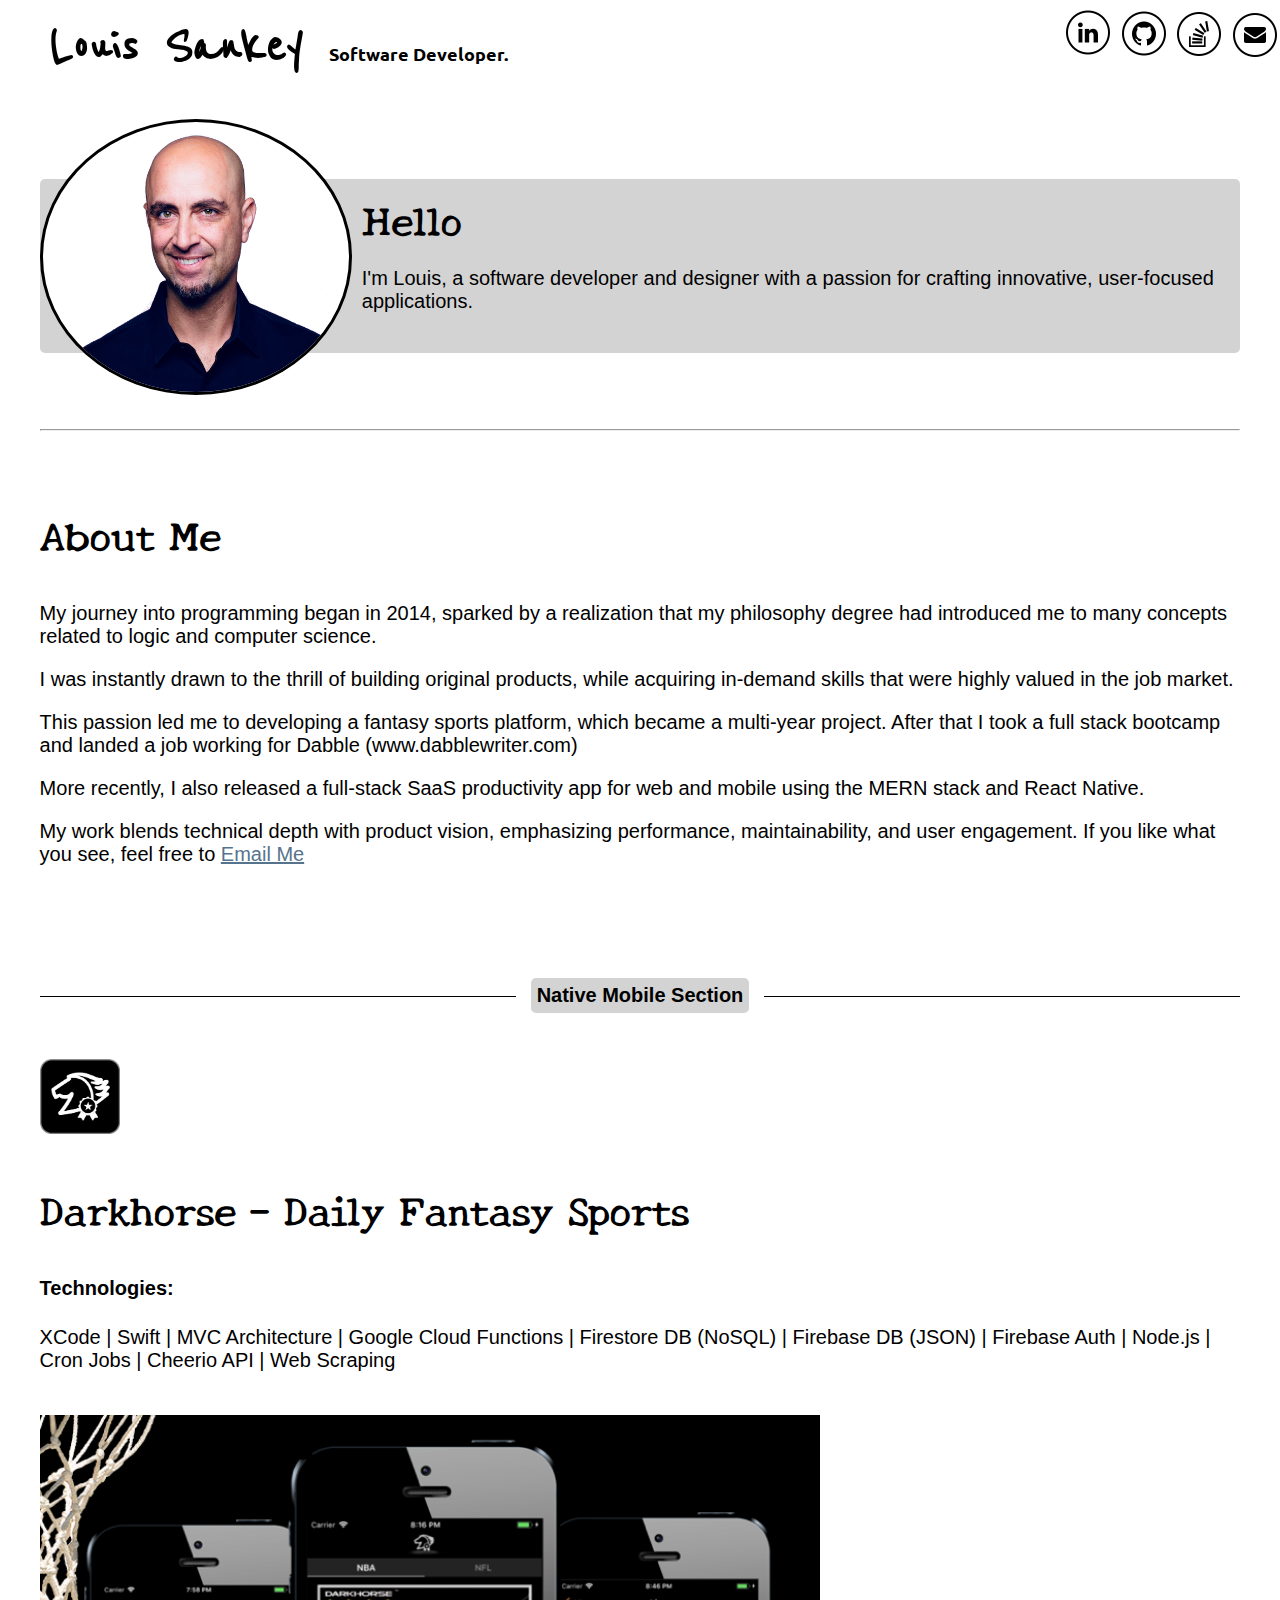
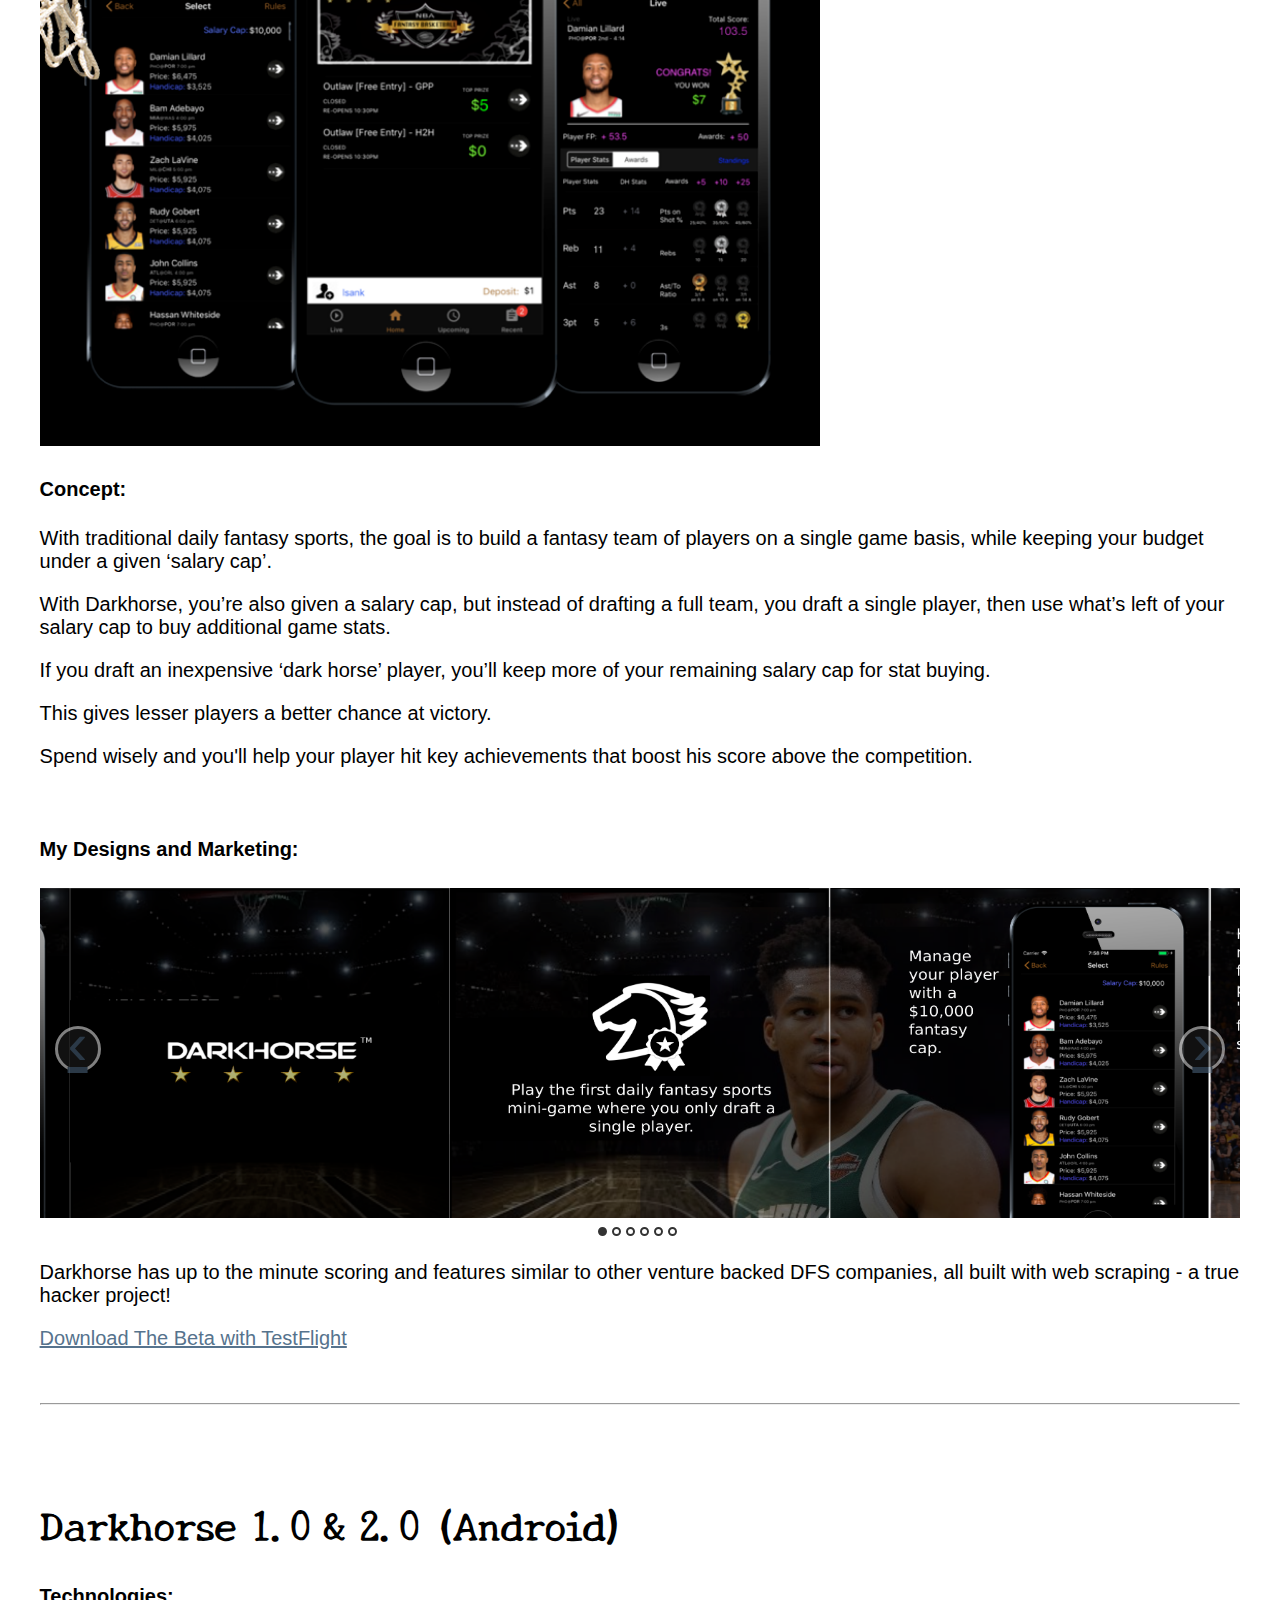
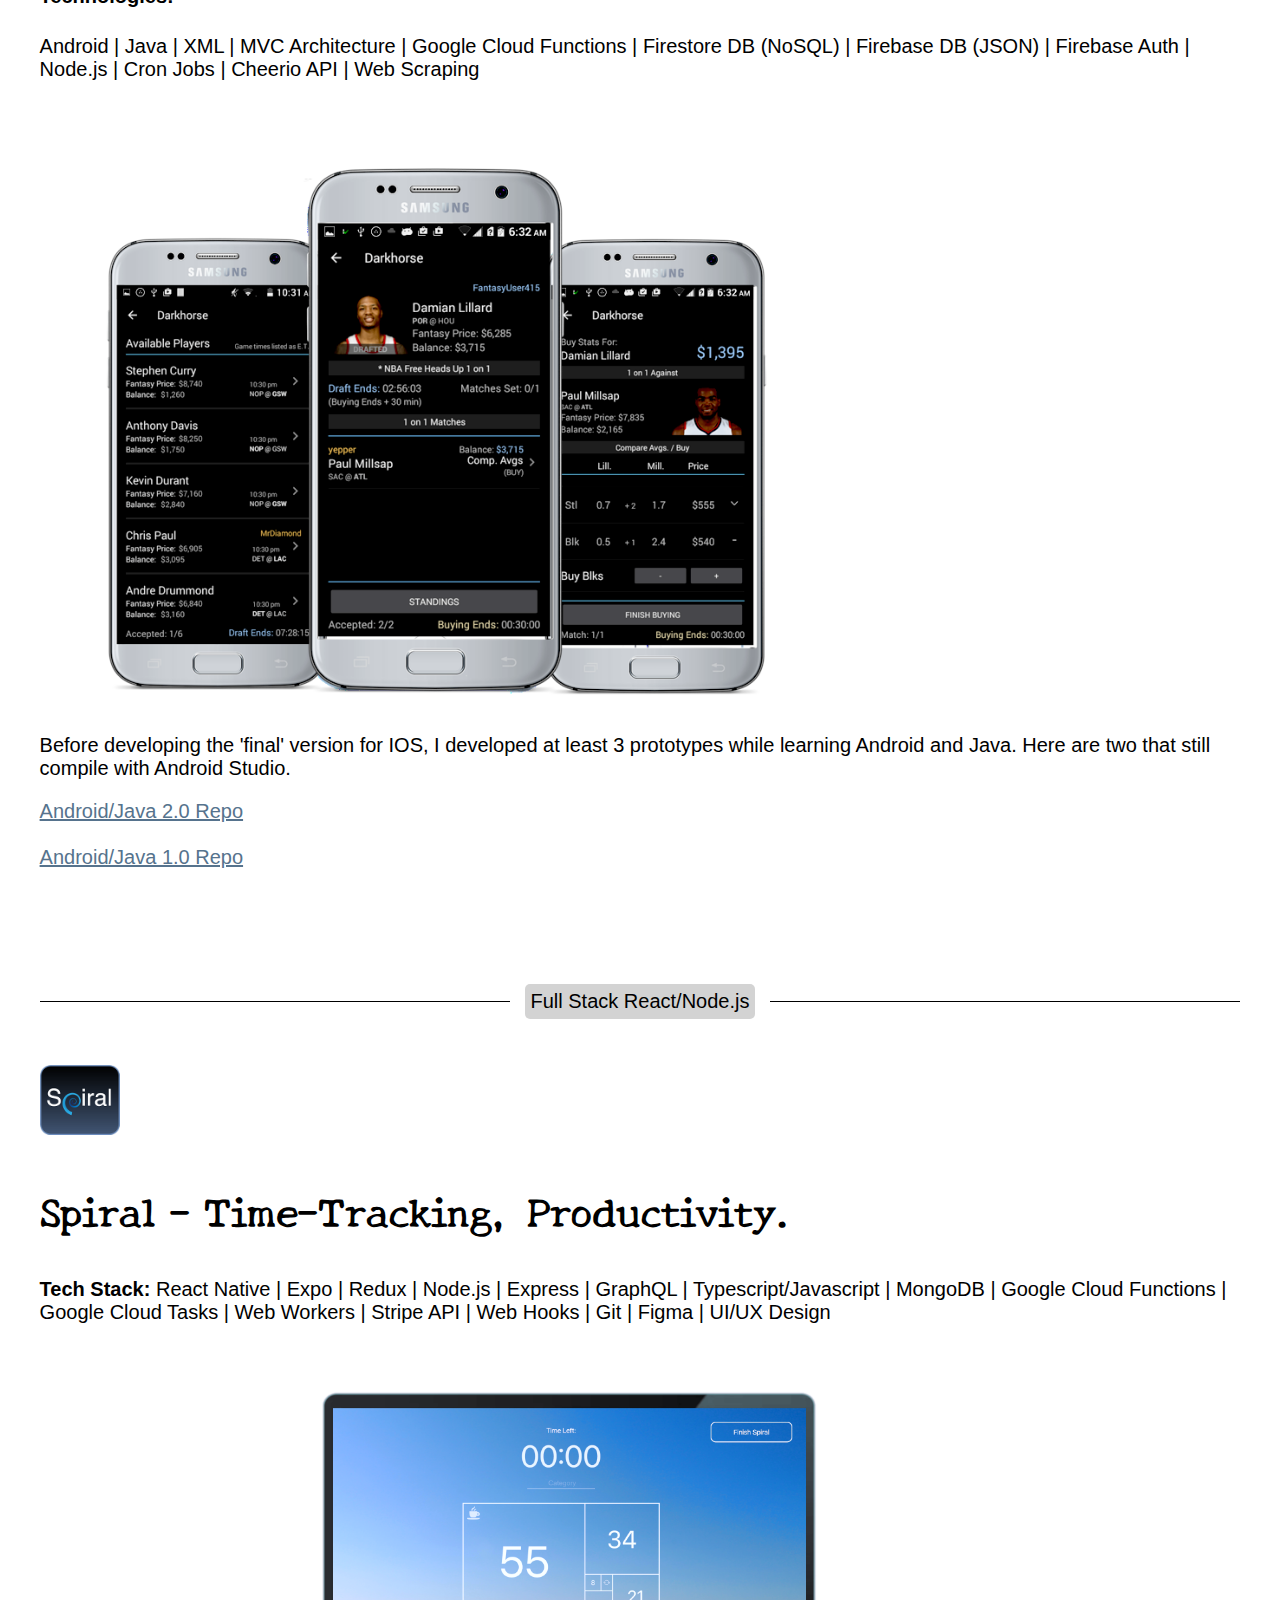
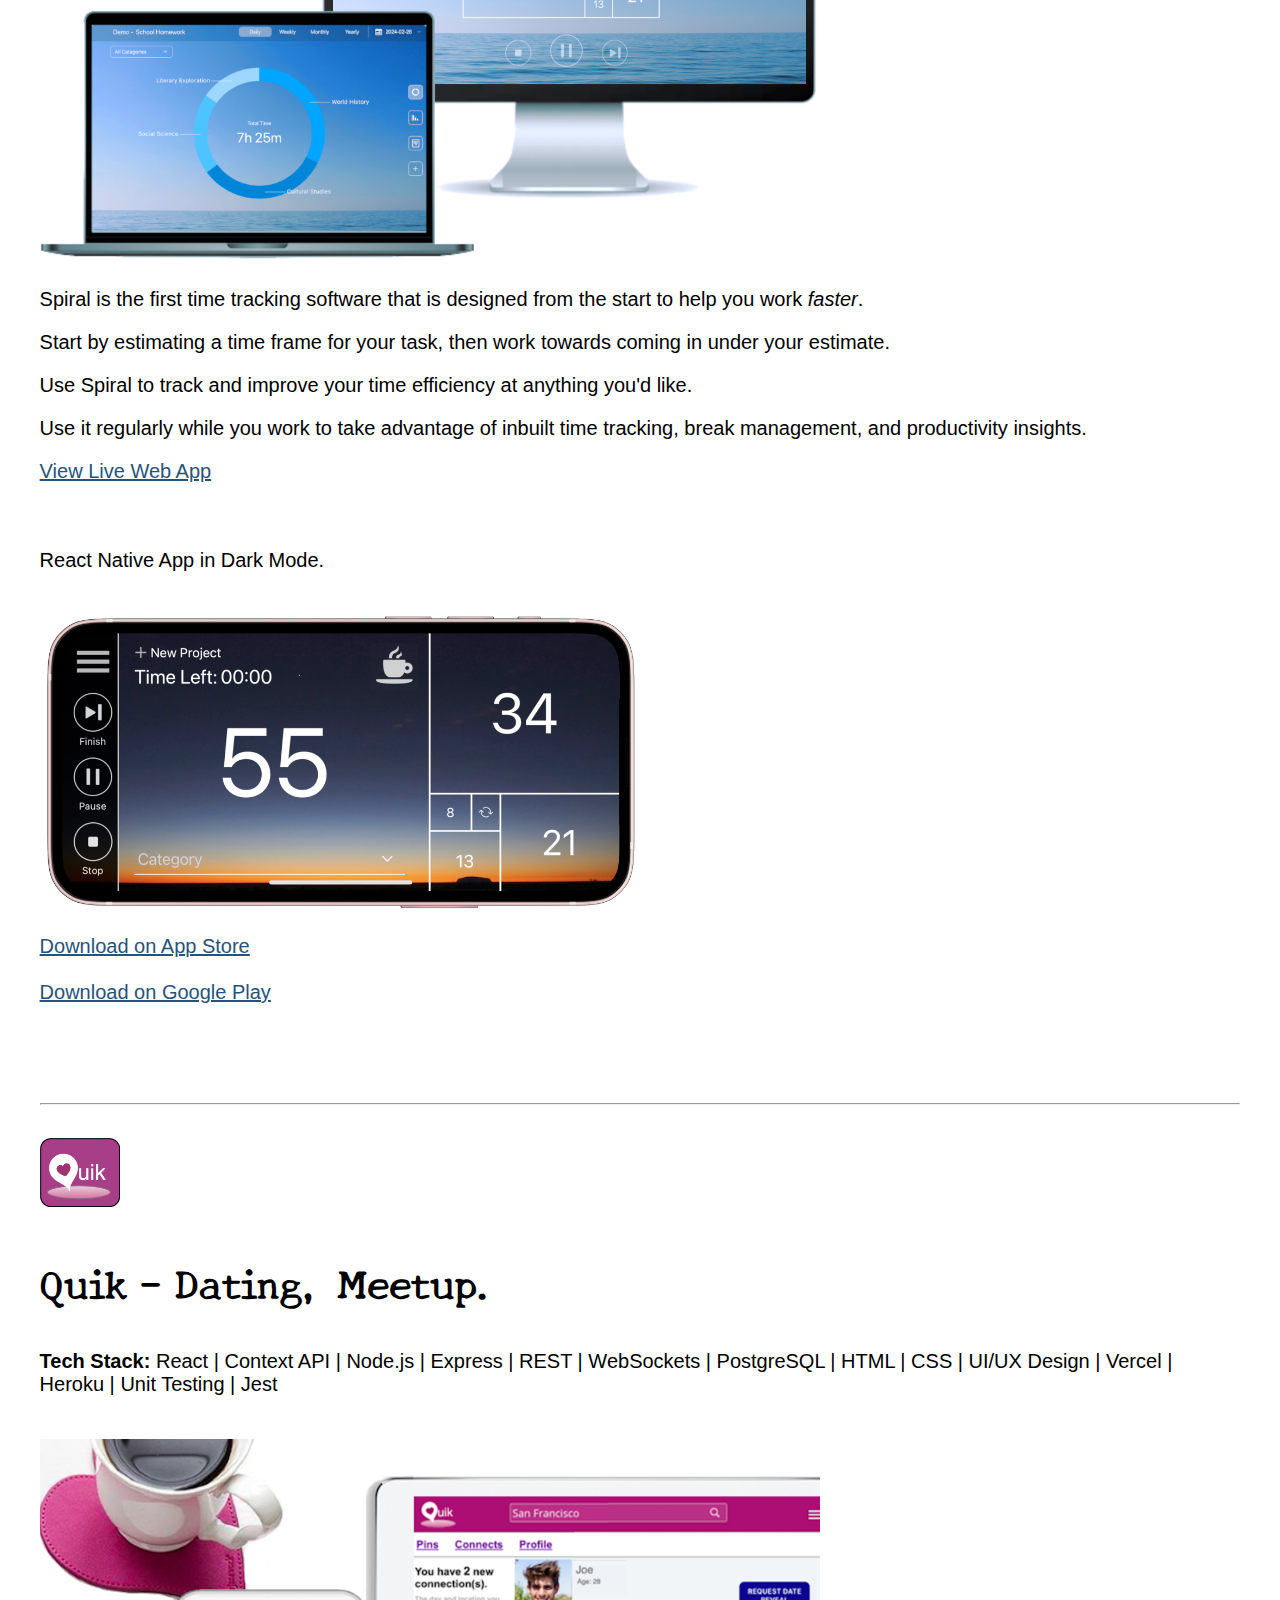
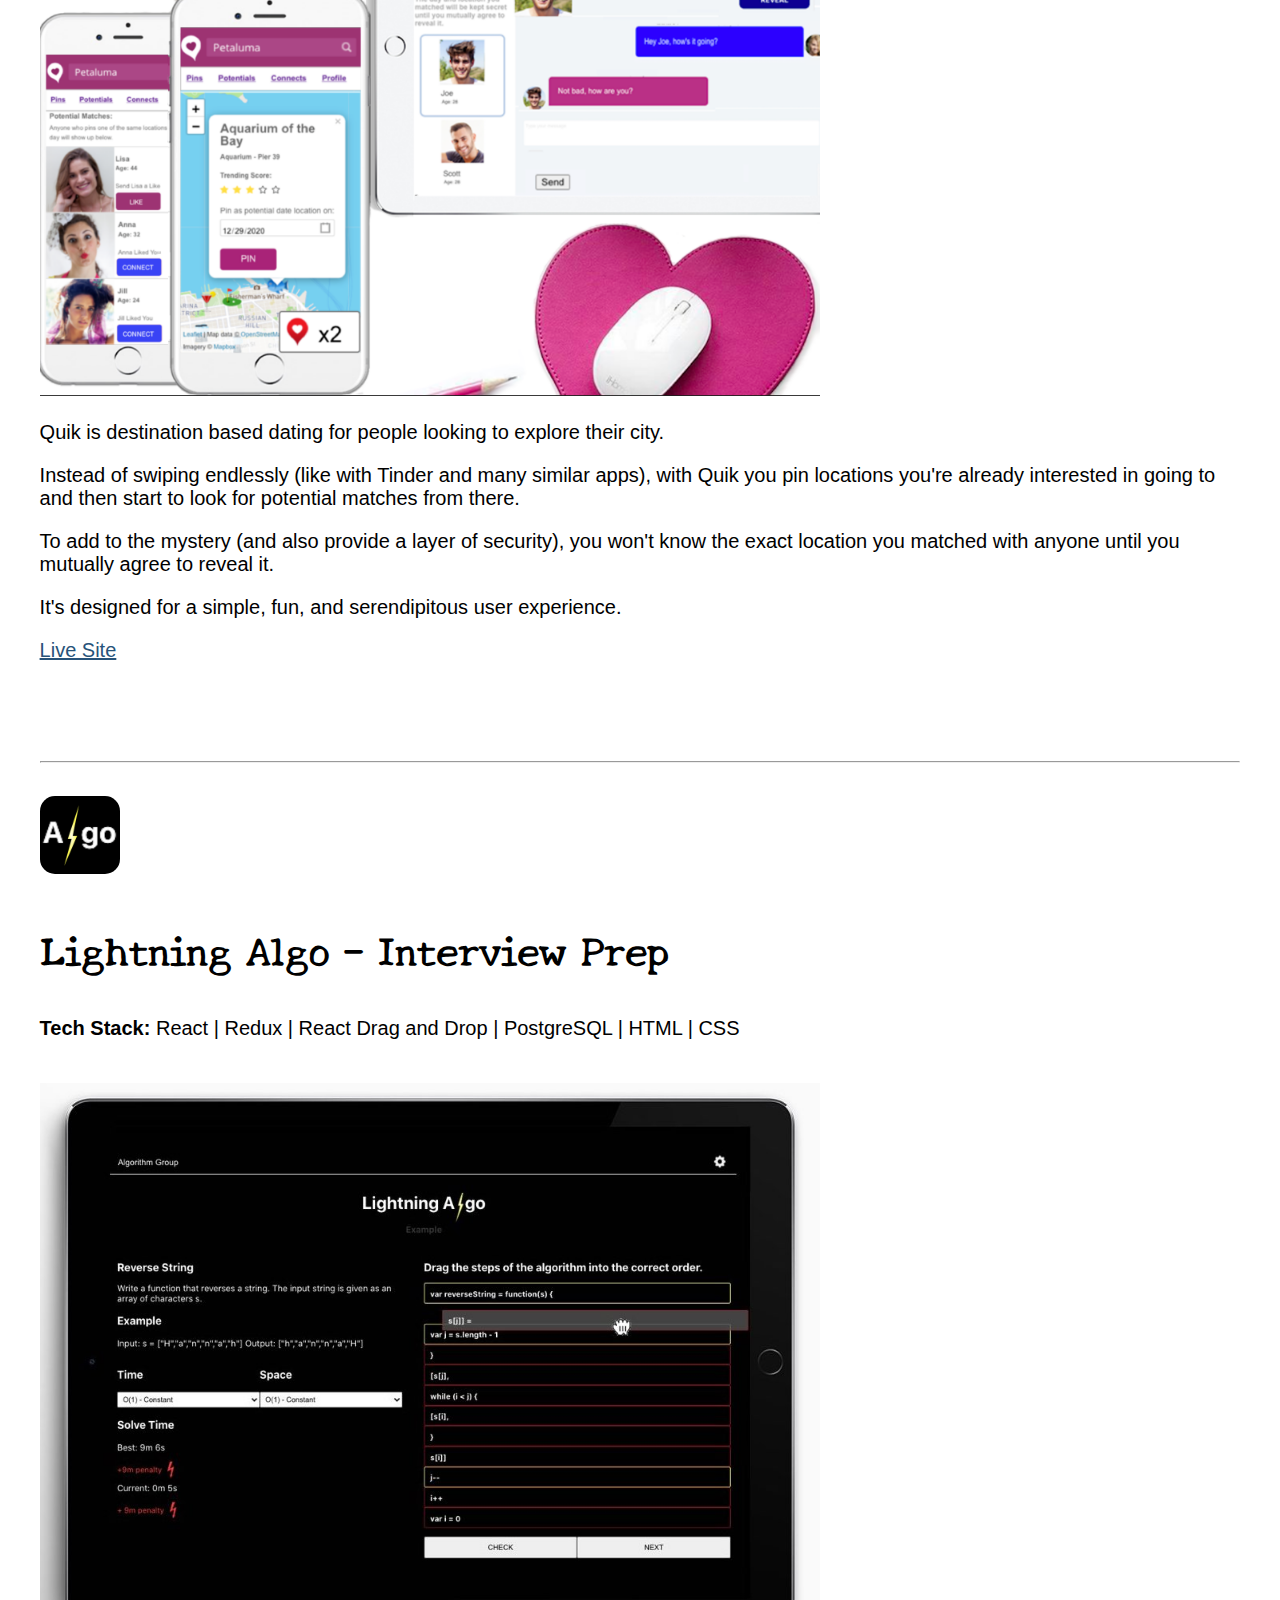
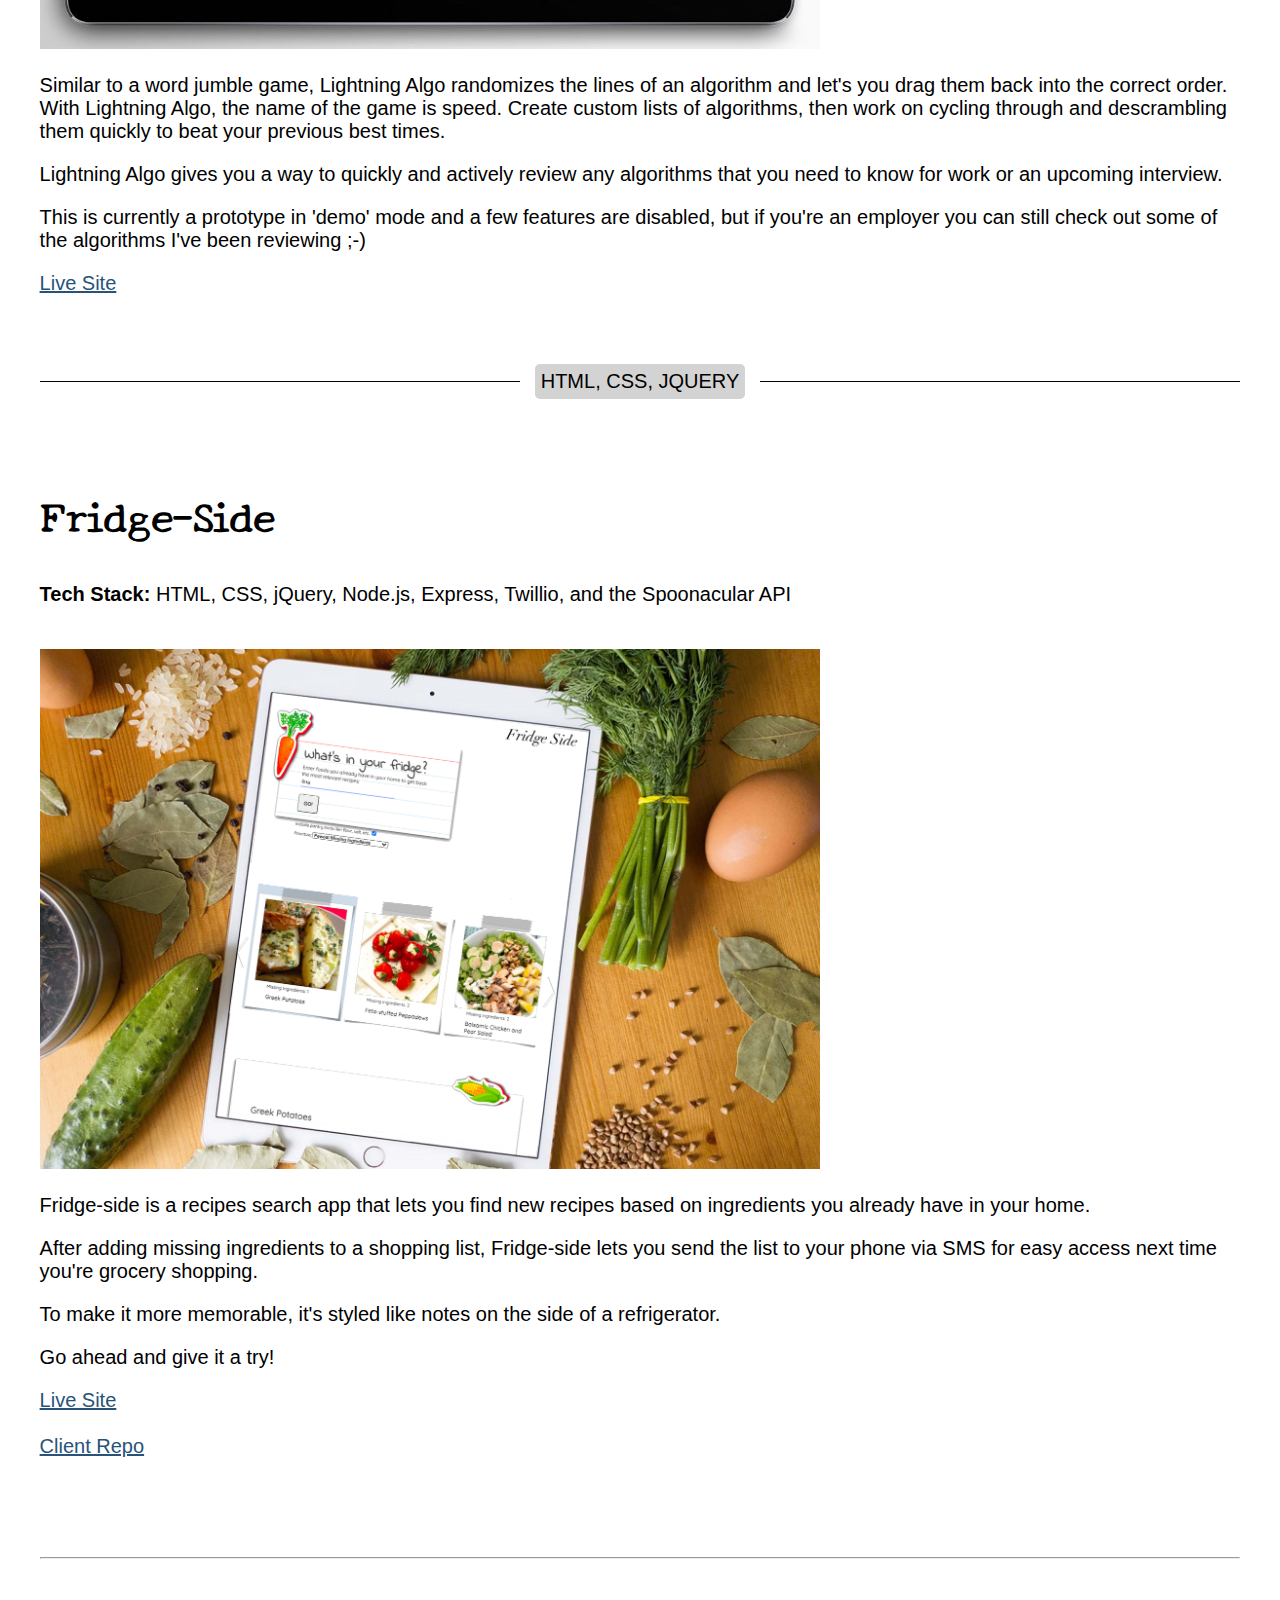
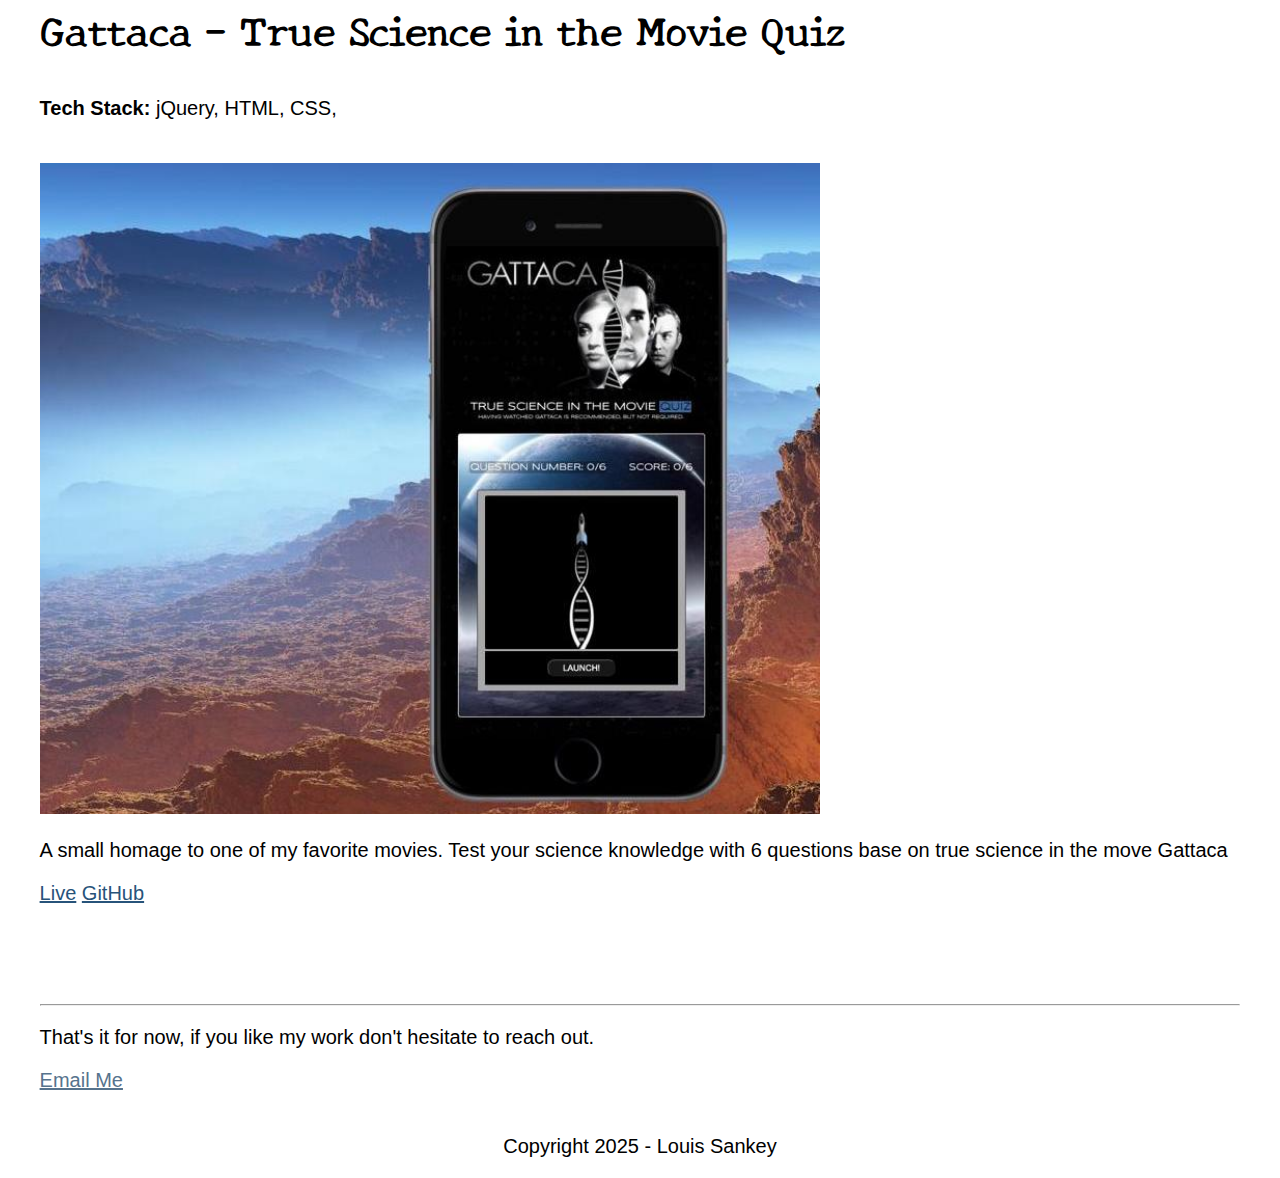
==== index.html @ e29ee54a "updated link to splash page for lightning algo" ====
<!DOCTYPE html>
<html lang="en">
  <head>
    <meta charset="utf-8" />
    <meta name="viewport" content="width=device-width" />
    <meta
      property="og:image"
      content="https://louiesankey.github.io/img/spiralprod.png"
    />
    <meta property="og:image:type" content="image/png" />
    <meta property="og:image:width" content="200" />
    <meta property="og:image:height" content="200" />
    <title>Louie Sankey : Software Engineer</title>
    <link rel="stylesheet" type="text/css" href="main.css" />
    <link rel="preconnect" href="https://fonts.gstatic.com" />
    <link
      href="https://fonts.googleapis.com/css2?family=Roboto+Mono&family=Ubuntu&display=swap"
      rel="stylesheet"
    />
    <link
      href="https://fonts.googleapis.com/css2?family=New+Tegomin&display=swap"
      rel="stylesheet"
    />
    <link
      href="https://fonts.googleapis.com/css2?family=Reenie+Beanie&display=swap"
      rel="stylesheet"
    />
    <!-- Global site tag (gtag.js) - Google Analytics -->
    <script
      async
      src="https://www.googletagmanager.com/gtag/js?id=G-G0MB2S1QJ1"
    ></script>
    <script src="https://ajax.googleapis.com/ajax/libs/jquery/1.9.0/jquery.min.js"></script>
    <script src="index.js"></script>
    <script src="./jquery.film_roll.min.js"></script>
    <script>
      $(function () {
        fr = new FilmRoll({
          container: '#film_roll',
          height: 330,
          scroll: false
        })
      })
    </script>
    <!-- Hotjar Tracking Code for portfolio -->
    <script>
      ;(function (h, o, t, j, a, r) {
        h.hj =
          h.hj ||
          function () {
            ;(h.hj.q = h.hj.q || []).push(arguments)
          }
        h._hjSettings = { hjid: 5263602, hjsv: 6 }
        a = o.getElementsByTagName('head')[0]
        r = o.createElement('script')
        r.async = 1
        r.src = t + h._hjSettings.hjid + j + h._hjSettings.hjsv
        a.appendChild(r)
      })(window, document, 'https://static.hotjar.com/c/hotjar-', '.js?sv=')
    </script>

    <script>
      window.dataLayer = window.dataLayer || []

      function gtag() {
        dataLayer.push(arguments)
      }
      gtag('js', new Date())
      gtag('config', 'G-G0MB2S1QJ1')
    </script>
  </head>

  <body>
    <!-- Heading -->
    <header>
      <section class="header">
        <h1 id="title-text" class="center- text">
          Louis Sankey <span class="sub-title">Software Developer.</span>
        </h1>
        <div class="social-icons-display">
          <div class="social-icons">
            <a href="https://www.linkedin.com/in/louissankey/" target="blank">
              <img class="social-icon" src="./img/social-linkedin.png" alt=""
            /></a>
            <a href="https://github.com/louiesankey" target="blank">
              <img class="social-icon" src="./img/social-github.png" alt=""
            /></a>
            <a
              href="https://stackoverflow.com/users/3692615/louie-sankey?tab=profile"
              target="blank"
            >
              <img
                class="social-icon"
                src="./img/social-stackoverflow.png"
                alt=""
            /></a>
            <a href="mailto:sankeylou5@gmail.com" target="blank">
              <img class="social-icon" src="./img/social-mail.png" alt=""
            /></a>
          </div>
        </div>
      </section>
    </header>

    <!-- Main -->
    <main class="wrapper">
      <!-- Introduction -->
      <section class="black-background">
        <div id="photo-background">
          <img
            id="profile-photo"
            src="./img/prof-pic2.png"
            alt="Louis Sankey - Profile Photo"
          />
        </div>
        <div class="headline-container">
          <h3 class="headline">Hello</h3>
          <p class="sub-headline">
            I'm Louis, a software developer and designer with a passion for
            crafting innovative, user-focused applications.
          </p>
        </div>
      </section>

      <br />
      <br />
      <hr />

      <section>
        <br />
        <h3 id="about">About Me</h3>
        <p>
          My journey into programming began in 2014, sparked by a realization
          that my philosophy degree had introduced me to many concepts related to logic and computer science.
        </p>
        <p>
          I was instantly drawn to the thrill of building original products,
          while acquiring in-demand skills that were highly valued in the job
          market.
        </p>
        <p>
          This passion led me to developing a fantasy sports platform, which
          became a multi-year project. After that I took a full stack bootcamp and landed a job working for Dabble (www.dabblewriter.com)

        </p>
        <p>
          More recently, I also released a full-stack SaaS productivity app for web and mobile using the MERN stack and React Native.
        </p>
        <p>
        </p>
        <p>
          My work blends technical depth with product vision, emphasizing performance, maintainability, and user engagement. If you like what you see, feel free to
          <a href="mailto:sankeylou5@gmail.com" target="blank">Email Me</a>
        </p>
      </section>

      <br />
      <br />
      <br />
      <br />
      <div class="strike">
        <span><b> Native Mobile Section</b></span>
      </div>

      <br /><br />
      <!-- Mobile App -->
      <section>
        <div class="item">
          <div class="li-header">
            <img
              class="quik-logo"
              src="./img/darkhorse-app-icon.png"
              alt="Darkhors app icon"
            />
          </div>

          <h3>Darkhorse - Daily Fantasy Sports</h3>
          <!-- <p>Live for 2022-2023 NBA season!</p> -->
          <h4>Technologies:</h4>
          <p class="tech-stack">
            <p>
              XCode | Swift | MVC Architecture | Google Cloud Functions | Firestore DB (NoSQL) | Firebase DB (JSON) | Firebase Auth | Node.js | Cron Jobs | Cheerio API | Web Scraping
            </p>
          </p>


          
          <br />
          <img
            src="./img/darkhorsescreenshots.png"
            class="portfolio-image"
            alt="Darkhorse app screenshot"
          />
          <div>
            <h4>Concept:</h4>
            <p>
              With traditional daily fantasy sports, the goal is to build a
              fantasy team of players on a single game basis, while keeping your
              budget under a given ‘salary cap’.
            </p>
            <p>
              With Darkhorse, you’re also given a salary cap, but instead of
              drafting a full team, you draft a single player, then use what’s
              left of your salary cap to buy additional game stats.
            </p>
            <p>
              If you draft an inexpensive ‘dark horse’ player, you’ll keep more
              of your remaining salary cap for stat buying.
            </p>
            <p>This gives lesser players a better chance at victory.</p>
            <p>
              Spend wisely and you'll help your player hit key achievements that
              boost his score above the competition.
            </p>
          </div>
          <br />
          <h4>My Designs and Marketing:</h4>
          <div id="film_roll">
            <div>
              <a href="..."><img class="dh-image" src="./img/NBA1.png" /> </a>
            </div>
            <div>
              <a href="..."><img class="dh-image" src="./img/NBA2.png" /> </a>
            </div>
            <div>
              <a href="..."><img class="dh-image" src="./img/NBA3.png" /> </a>
            </div>
            <div>
              <a href="..."><img class="dh-image" src="./img/NBA4.png" /> </a>
            </div>
            <div>
              <a href="..."><img class="dh-image" src="./img/NBA5.png" /> </a>
            </div>
            <div>
              <a href="..."><img class="dh-image" src="./img/NBA7.png" /> </a>
            </div>
          </div>
          <p>
            Darkhorse has up to the minute scoring and features similar to other
            venture backed DFS companies, all built with web scraping - a true
            hacker project!
          </p>
          <a
          target="_blank"
          href="https://testflight.apple.com/join/VvpAAjmW"
          >Download The Beta with TestFlight</a
        >
      

          <br />
          <br />
          <hr />
          <br />
          <br />
          <h2>Darkhorse 1.0 & 2.0 (Android)</h2>
          <h4>Technologies:</h4>
      

          <p class="tech-stack">
            <p>
              Android | Java | XML | MVC Architecture | Google Cloud Functions | Firestore DB (NoSQL) | Firebase DB (JSON) | Firebase Auth | Node.js | Cron Jobs | Cheerio API | Web Scraping 
            </p>
          </p>

          <br />
          <img
            src="./img/darkhorse_V2.png"
            class="portfolio-image"
            alt="Darkhorse app screenshot"
          />
          <p>
            Before developing the 'final' version for IOS, I developed at least
            3 prototypes while learning Android and Java. Here are two that
            still compile with Android Studio.
          </p>
          <a
            target="_blank"
            href="https://github.com/LouieSankey/Darkhorse_V2_Android"
            >Android/Java 2.0 Repo</a
          >
          <br />
          <br />
          <a
            target="_blank"
            href="https://github.com/LouieSankey/Darkhorse_Android_V1"
            >Android/Java 1.0 Repo</a
          >
          <br />
          <br />
        </div>
      </section>
      <br />
      <br />
      <br />
      <br />
      <div class="strike">
        <span>Full Stack React/Node.js</span>
      </div>
      <br />
      <br />
      <section>
        <div class="li-header">
          <img
            class="quik-logo"
            src="./img/spiral-icon.png"
            alt="Spiral app icon"
          />
        </div>
        <h3>Spiral - Time-Tracking, Productivity.</h3>
        <p class="tech-stack"><b>Tech Stack:</b> React Native |  Expo | Redux | Node.js | Express | GraphQL | Typescript/Javascript | MongoDB | Google Cloud Functions | Google Cloud Tasks | Web Workers | Stripe API | Web Hooks | Git | Figma | UI/UX  Design </p>
       <br/>
       <br/>
        <img
          src="./img/spiral-template-3.png "
          class="portfolio-image"
          alt="Spiral app homepage"
        />
        <div class="description">
          <p>
            Spiral is the first time tracking software that is designed from the
            start to help you work <em>faster</em>.
          </p>

          <p>
            Start by estimating a time frame for your task, then work towards
            coming in under your estimate.
          </p>
          <p>
            Use Spiral to track and improve your time efficiency at anything
            you'd like.
          </p>

          <p>
            Use it regularly while you work to take advantage of inbuilt time
            tracking, break management, and productivity insights.
          </p>

          <a
            class="project-links"
            target="_blank"
            href="https://agiletimetracker.com?ref=portfolio"
            >View Live Web App</a
          >

          <br />
          <br />
          <br />
          <p>React Native App in Dark Mode.</p>
          <img
            class="spiral-react-native"
            src="./img/spiral-dark-1.png "
            alt="Spiral app homepage"
          />
          <br />
          <a
            class="project-links"
            target="_blank"
            href="https://apps.apple.com/us/app/spiral-productivity/id6444052058?platform=iphone"
            >Download on App Store</a
          >
          <br />
          <br />
          <a
            class="project-links"
            target="_blank"
            href="https://play.google.com/store/apps/details?id=com.hoopstagee.spiral&pli=1"
            >Download on Google Play</a
          >
          <br />
          <br />

          <br />
          <br />
        </div>
        <hr />
        <br />
        <div class="li-header">
          <img
            class="quik-logo"
            src="./img/quik-logo-10.png"
            alt="Quik app logo"
          />
        </div>
        <h3>Quik - Dating, Meetup.</h3>
        <p class="tech-stack">
          <b>Tech Stack:</b> React | Context API | Node.js |  Express | REST | WebSockets | PostgreSQL | HTML | CSS | UI/UX Design | Vercel | Heroku  | Unit Testing | Jest
        </p>
        <br />
        <img
          src="./img/quik-background-2.png"
          class="portfolio-image quik-image"
          alt="Quik app home"
        />
        <p>
          Quik is destination based dating for people looking to explore their
          city.
        </p>
        <p>
          Instead of swiping endlessly (like with Tinder and many similar apps),
          with Quik you pin locations you're already interested in going to and
          then start to look for potential matches from there.
        </p>
        <p>
          To add to the mystery (and also provide a layer of security), you
          won't know the exact location you matched with anyone until you
          mutually agree to reveal it.
        </p>
        <p>
          It's designed for a simple, fun, and serendipitous user experience.
        </p>
        <a class="project-links" target="_blank" href="https://quikmeetups.com?ref=portfolio"
          >Live Site</a
        >
        <br />
        <br />

        <br />
        <br />

        <hr />
        <br />
        <div class="li-header">
          <img
            class="algo-logo"
            src="./img/Lighning-Algo-icon.png"
            alt="Algo Lightning App Logo"
          />
        </div>
        <h3>Lightning Algo - Interview Prep</h3>
        <p class="tech-stack"><b>Tech Stack:</b> React | Redux | React Drag and Drop | PostgreSQL | HTML | CSS </p>

        <br />
        <img
          src="./img/lightning-algo-screenshot.jpeg"
          class="portfolio-image quik-image"
          alt="Quik app home"
        />
        <p>
          Similar to a word jumble game, Lightning Algo randomizes the lines of
          an algorithm and let's you drag them back into the correct order. With
          Lightning Algo, the name of the game is speed. Create custom lists of
          algorithms, then work on cycling through and descrambling them quickly
          to beat your previous best times.
        </p>
        <p>
          Lightning Algo gives you a way to quickly and actively review any
          algorithms that you need to know for work or an upcoming interview.
        </p>
        <p>
          This is currently a prototype in 'demo' mode and a few features are
          disabled, but if you're an employer you can still check out some of
          the algorithms I've been reviewing ;-)
        </p>
        <a
          class="project-links"
          target="_blank"
          href="https://lightning-algo.vercel.app/splash"
          >Live Site</a
        >

        <br />
        <br />
        <br />
        <br />
        <div class="strike">
          <span>HTML, CSS, JQUERY</span>
        </div>
        <br /><br />
        <section>
          <h3>Fridge-Side</h3>
          <p>
            <b>Tech Stack:</b> HTML, CSS, jQuery, Node.js, Express, Twillio, and the Spoonacular
            API
          </p>
          <br />
          <img
            src="./img/fridge-side-white.png"
            class="portfolio-image"
            alt="Fridge-side screenshot"
          />
          <p>
            Fridge-side is a recipes search app that lets you find new recipes
            based on ingredients you already have in your home.
          </p>
          <p>
            After adding missing ingredients to a shopping list, Fridge-side
            lets you send the list to your phone via SMS for easy access next
            time you're grocery shopping.
          </p>
          <p>
            To make it more memorable, it's styled like notes on the side of a
            refrigerator.
          </p>
          <p>Go ahead and give it a try!</p>
          <a
            target="_blank"
            class="portfolio-link"
            href="https://louiesankey.github.io/Fridge_Side/"
          >
            Live Site</a
          >
          <br />
          <br />
          <a
            target="_blank"
            class="portfolio-link"
            href="https://github.com/LouieSankey/Fridge_Side"
            >Client Repo</a
          >
          <br />
          <br />
          <br />
          <br />
          <hr />

          <h3>Gattaca - True Science in the Movie Quiz</h3>
          <p> <b>Tech Stack:</b> jQuery, HTML, CSS,</p>
          <br />
          <img
            src="./img/titan.jpeg"
            class="portfolio-image"
            alt="Fridge-side screenshot"
          />
          <p>
            A small homage to one of my favorite movies. Test your science
            knowledge with 6 questions base on true science in the move Gattaca
          </p>
          <a
            target="_blank"
            class="portfolio-link"
            href="https://louiesankey.github.io/Gattaca_Science_Quiz/"
            >Live</a
          >
          <a
            target="_blank"
            class="portfolio-link"
            href="https://github.com/LouieSankey/Gattaca_Science_Quiz"
            >GitHub</a
          >
          <br />
          <br />
          <br />
          <br />
          <hr />
          <p>
            That's it for now, if you like my work don't hesitate to reach out.
          </p>
          <a href="mailto:sankeylou5@gmail.com" target="blank">Email Me</a>
          <br />
          <br />
        </section>
        <footer>
          <div>
            <p class="footer">Copyright 2025 - Louis Sankey</p>
          </div>
        </footer>
      </section>
    </main>
  </body>
</html>
---- main.css ----
.blue-text {
  color: mediumblue;
}

.black-text {
  color: black;
}

.dh-image {
  width: 380px;
  height: 380px;
  pointer-events: none;
}

.strike {
  display: block;
  text-align: center;
  overflow: hidden;
  white-space: nowrap;
}
.spiral-react-native {
  width: 50%;
}

.intro-span {
  border-color: black;
  border-width: 1px;
  padding: 1px;
  border-radius: 2px;
}

.strike > span {
  position: relative;
  display: inline-block;
  background: lightgray;

  padding: 6px;
  border-radius: 5px;
}

.strike > span:before,
.strike > span:after {
  content: '';
  position: absolute;
  top: 50%;
  width: 9999px;
  height: 1px;
  background: black;
}

.strike > span:before {
  right: 100%;
  margin-right: 15px;
}

.strike > span:after {
  left: 100%;
  margin-left: 15px;
}

#menu {
  background: black;
  width: 100%;
}

h3 {
  font-size: 40px;
  font-family: 'New Tegomin', serif;
}

h2 {
  font-family: 'New Tegomin', serif;
  font-size: 40px;
}

html {
  font-family: Verdana, Geneva, Tahoma, sans-serif;
  font-size: 20px;
}

/* adds padding to all horizontal lines */

hr {
  margin-top: 30px;
}

nav ul li a:link {
  color: #27537a;
  padding: 5px 15px 5px 15px;
}

/* styles the links using pseudo-classes */

a:link {
  color: #56738d;
}

a:hover {
  color: #27537a;
}

/* links for the portfolio section */

a.portfolio-link:link {
  color: #27537a;
}

a.project-links {
  color: #27537a;
}

a.portfolio-link:visited {
  color: #27537a;
}

a.portfolio-link:hover {
  color: #27537a;
}

/* provides a class for centering any text fields */

.center-text {
  text-align: center;
}

/* styles the title text */

#title-text {
  margin: 10px;
  font-size: 60px;
  text-align: center;
  font-family: 'Reenie Beanie', serif;
  width: 300px;
}

#fridge-logo {
  margin-top: -10px;
  width: 120px;
}

.black-background {
  background: lightgray;
  padding-bottom: 20px;
  border-radius: 5px;
}

.sub-title {
  font-family: 'Ubuntu', serif;
  font-size: 18px;
}

/* centers and styles the main profile photo */

#profile-photo {
  height: 270px;
  margin-top: 40p;
  display: block;
  margin-bottom: 20px;
  /* float: left; */
  /* margin-right: 40px; */
  margin: auto;
  margin-top: 0px;
  border: solid;
  background: white;
  margin-top: 0px;
  border-radius: 50%;
}

.no-border {
  border: none;
}

.social-icon {
  width: 50px;
}

/* styles the image behind the profile photo */

#photo-background {
  /* background-image: url('./img/man.jpg'); */
  background-size: cover;
  border-radius: 15px;
  margin: auto;
}

/* styles the special divider with scoll and email options */

#scroll-bar {
  margin-top: 40px;
  border-radius: 10px;
  clear: both;
  background-color: rgb(0, 0, 0);
  color: white;
  padding: 4px;
}

/* styles the contact section */

#contact-section {
  background: black;
  color: white;
  padding-top: 2px;
  padding-bottom: 2px;
}

/* provides css for responsive layout items in the portfolio */

.portfolio-list {
  margin-bottom: 100px;
  list-style: none;
  padding-left: 0;
  flex-direction: column;
}

.headline {
  margin-top: 0px;
  padding-top: 10px;
  margin-bottom: 20px;
  margin-left: 10px;
}

.sub-headline {
  margin-left: 10px;
  margin-right: 10px;
}

.item {
  flex: 1 50%;
  padding: 0px;
  box-sizing: border-box;
  list-style: none;
}

.portfolio-image {
  width: 100%;
}

/* navigation code */

nav {
  display: flex;
  justify-content: center;
}

nav ul {
  display: flex;
  flex-direction: row;
  justify-content: center;
  flex-wrap: wrap;
  padding-bottom: 0;
  padding-left: 0px;
  padding-right: 0px;
}

nav ul li {
  list-style-type: none;
}

nav ul li a:visited {
  color: #27537a;
}

nav ul li a:hover {
  color: #5b758b;
}

/* form code */

.form-label {
  color: black;
}

form label {
  display: block;
  font-size: 18px;
  margin-bottom: 5px;
  color: gray;
  font-family: arial;
}

form textarea {
  height: 4.75rem;
  width: 100%;
  color: #000;
  font-size: 16px;
  margin-bottom: 20px;
}

form input {
  width: 100%;
  color: #000;
  font-size: 16px;
}

.li- {
  height: 80px;
}

#spiral-logo {
  width: 140px;
}

#spiral-logo-small {
  width: 60px;
  margin-top: 36px;
  float: left;
  margin-right: -4px;
}

.quik-logo {
  width: 80px;
}

.algo-logo {
  width: 80px;
  border-radius: 15px;
}

.insights-label {
  margin-left: -4px;
  margin-top: 38px;
}

.scroll-link {
  color: #e6c58a;
}

.scroll-link:hover {
  color: #e4ca9e;
}

.outer {
  display: flex;
  min-height: 100%;
  flex-direction: column;
  /* added */
}

.grid-row {
  display: flex;
  flex: 1;
  /* added */
}

.grid-item {
  flex: 1;
  /* added */
}

.grid-image {
  width: 100%;
}

.column {
  float: left;
  width: 50%;
}

/* Clear floats after the columns */

.row:after {
  content: '';
  display: table;
  clear: both;
}

.social-icons {
  position: relative;
  margin: auto;
  margin-top: 10px;
  height: 50px;
  margin-bottom: 20px;
}

.header {
  margin: auto;
  width: fit-content;
}

.social-icons-display {
  width: fit-content;
  margin: auto;
}

.headline-container {
  min-width: 100px;
  display: inline-block;
  /* margin-left: 10px;
    margin-right: 10px; */
}

.wrapper {
  width: 95%;
  margin: auto;
}

.about-me {
  background-image: url('./img/watch.jpeg');
  background-size: cover;
}

.tech-stack {
  /* color: rgb(0, 98, 150); */
  /* font-family: Verdana, Geneva, Tahoma, sans-serif;
  font-size: 16px; */
}

.footer {
  text-align: center;
}

@media all and (min-width: 800px) {
  .portfolio-container {
    display: flex;
    align-items: center;
    gap: 20px; /* Adjust spacing */
  }

  .portfolio-image {
    max-width: 65%; /* Adjust width as needed */
  }

  .description {
    flex: 1;
  }

  #profile-photo {
    margin-top: -60px;
    margin-right: 0px;
    float: left;
    margin-right: 10px;
  }

  .headline {
    margin-top: 100px;
    margin-bottom: 20px;
  }

  #photo-background {
    margin: unset;
    width: unset;
  }

  .headline-container {
    min-width: 100px;
    display: inline;
  }

  .social-icons {
    cursor: pointer;
    position: absolute;
    top: 0;
    right: 0;
    margin-top: 10px;
    float: right;
    height: 60px;
  }

  .header {
    width: 95%;
    margin: auto;
  }

  #title-text {
    text-align: left;
    width: 600px;
  }

  /* .description {
            height: 340px;
        }
  
        .portfolio-list {
            flex-direction: row;
            display: flex;
            flex-wrap: wrap;
            margin-bottom: 100px;
            list-style: none;
            padding-left: 0;
        }
        .item {
            flex: 1 50%;
            padding: 10px;
            list-style: none;
        }
        .column {
            float: left;
            width: 30%;
        }
        /* Clear floats after the columns */
  .row:after {
    content: '';
    display: table;
    clear: both;
  }

  nav ul li a:link {
    color: #27537a;
    margin: 30px;
  }
}
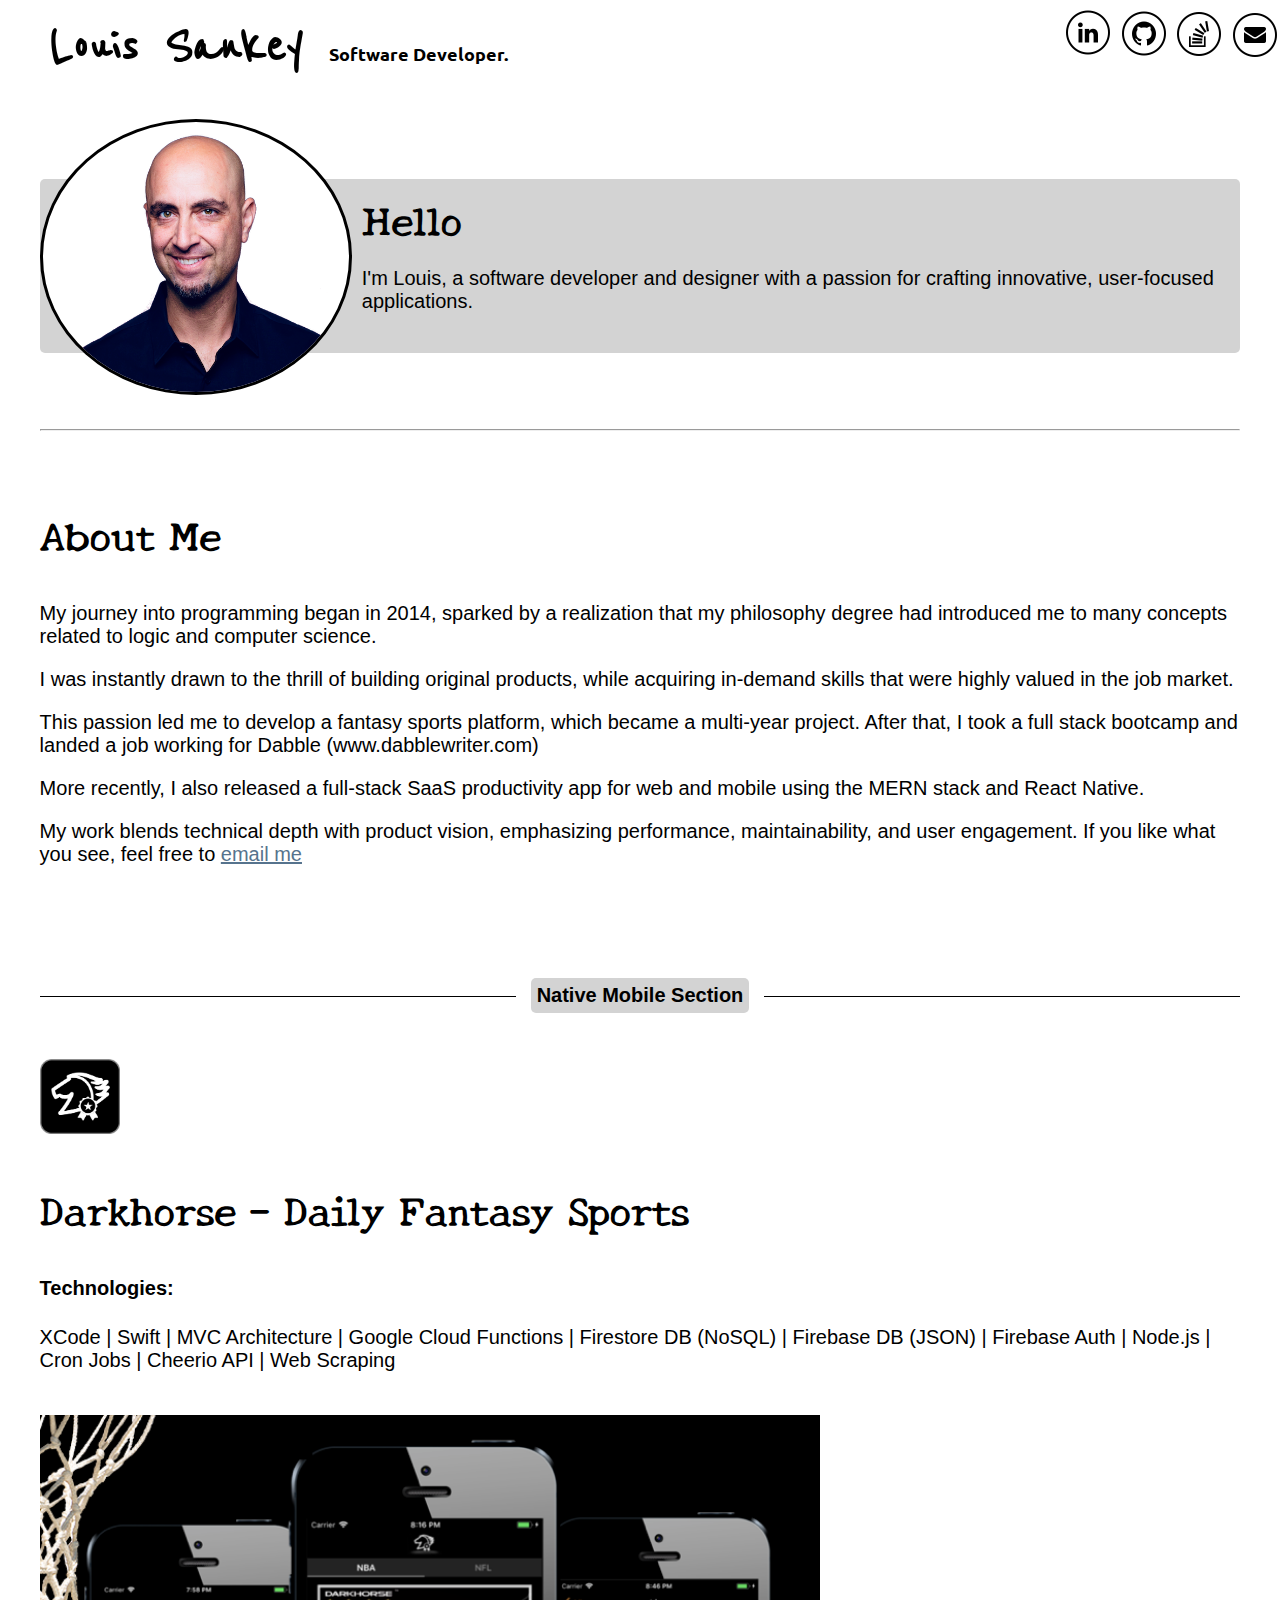
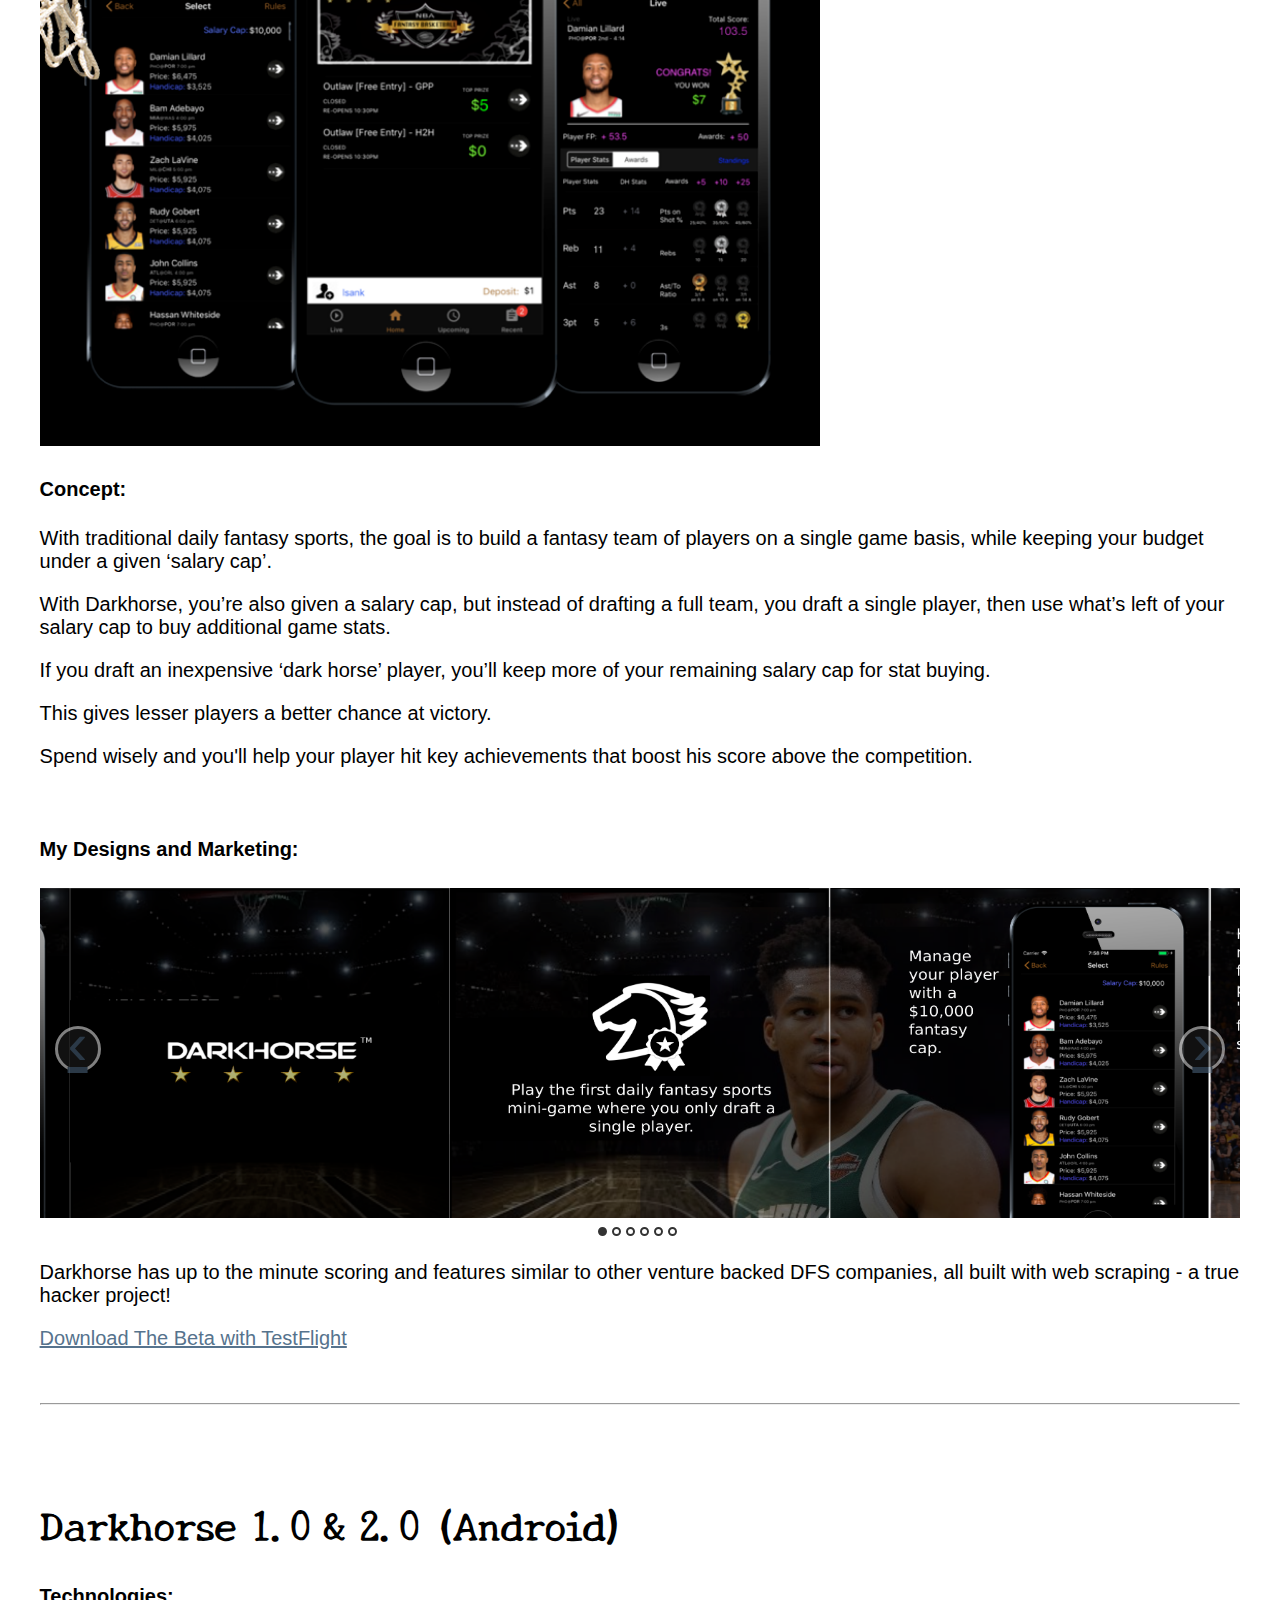
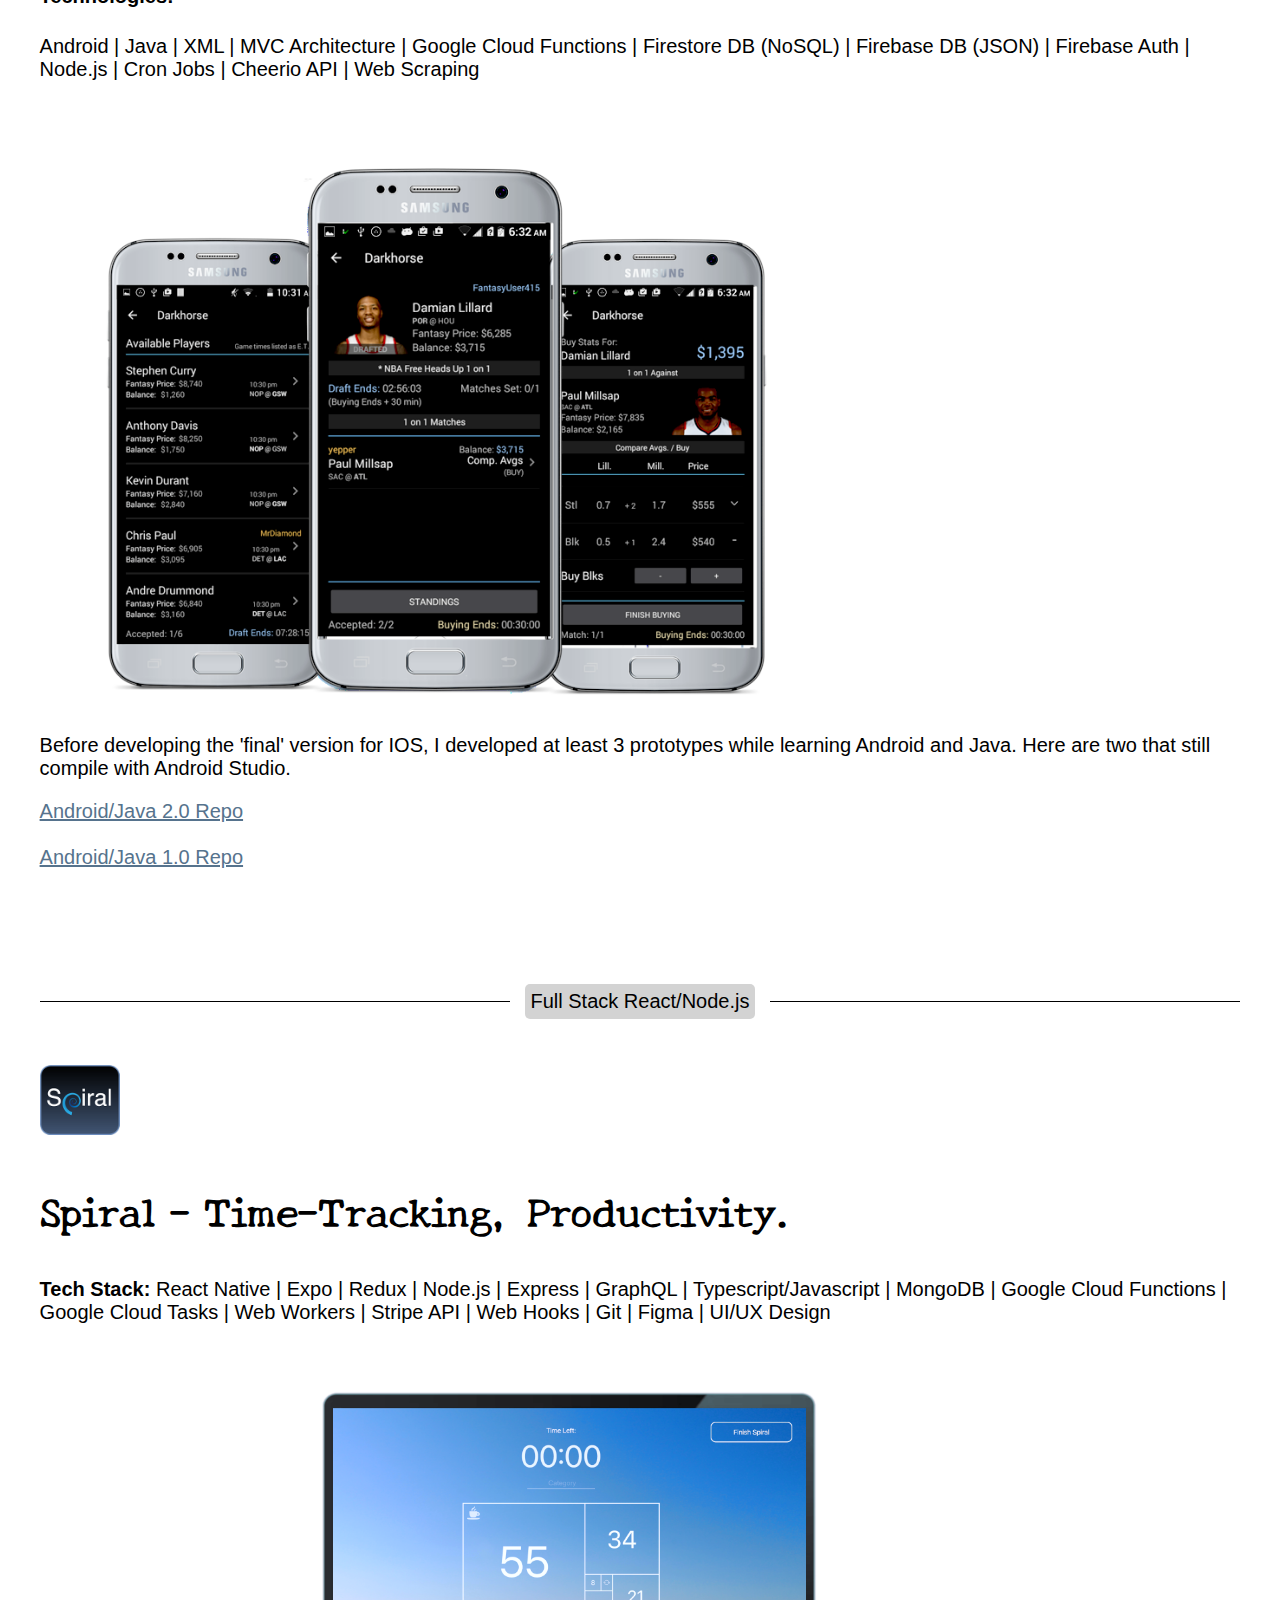
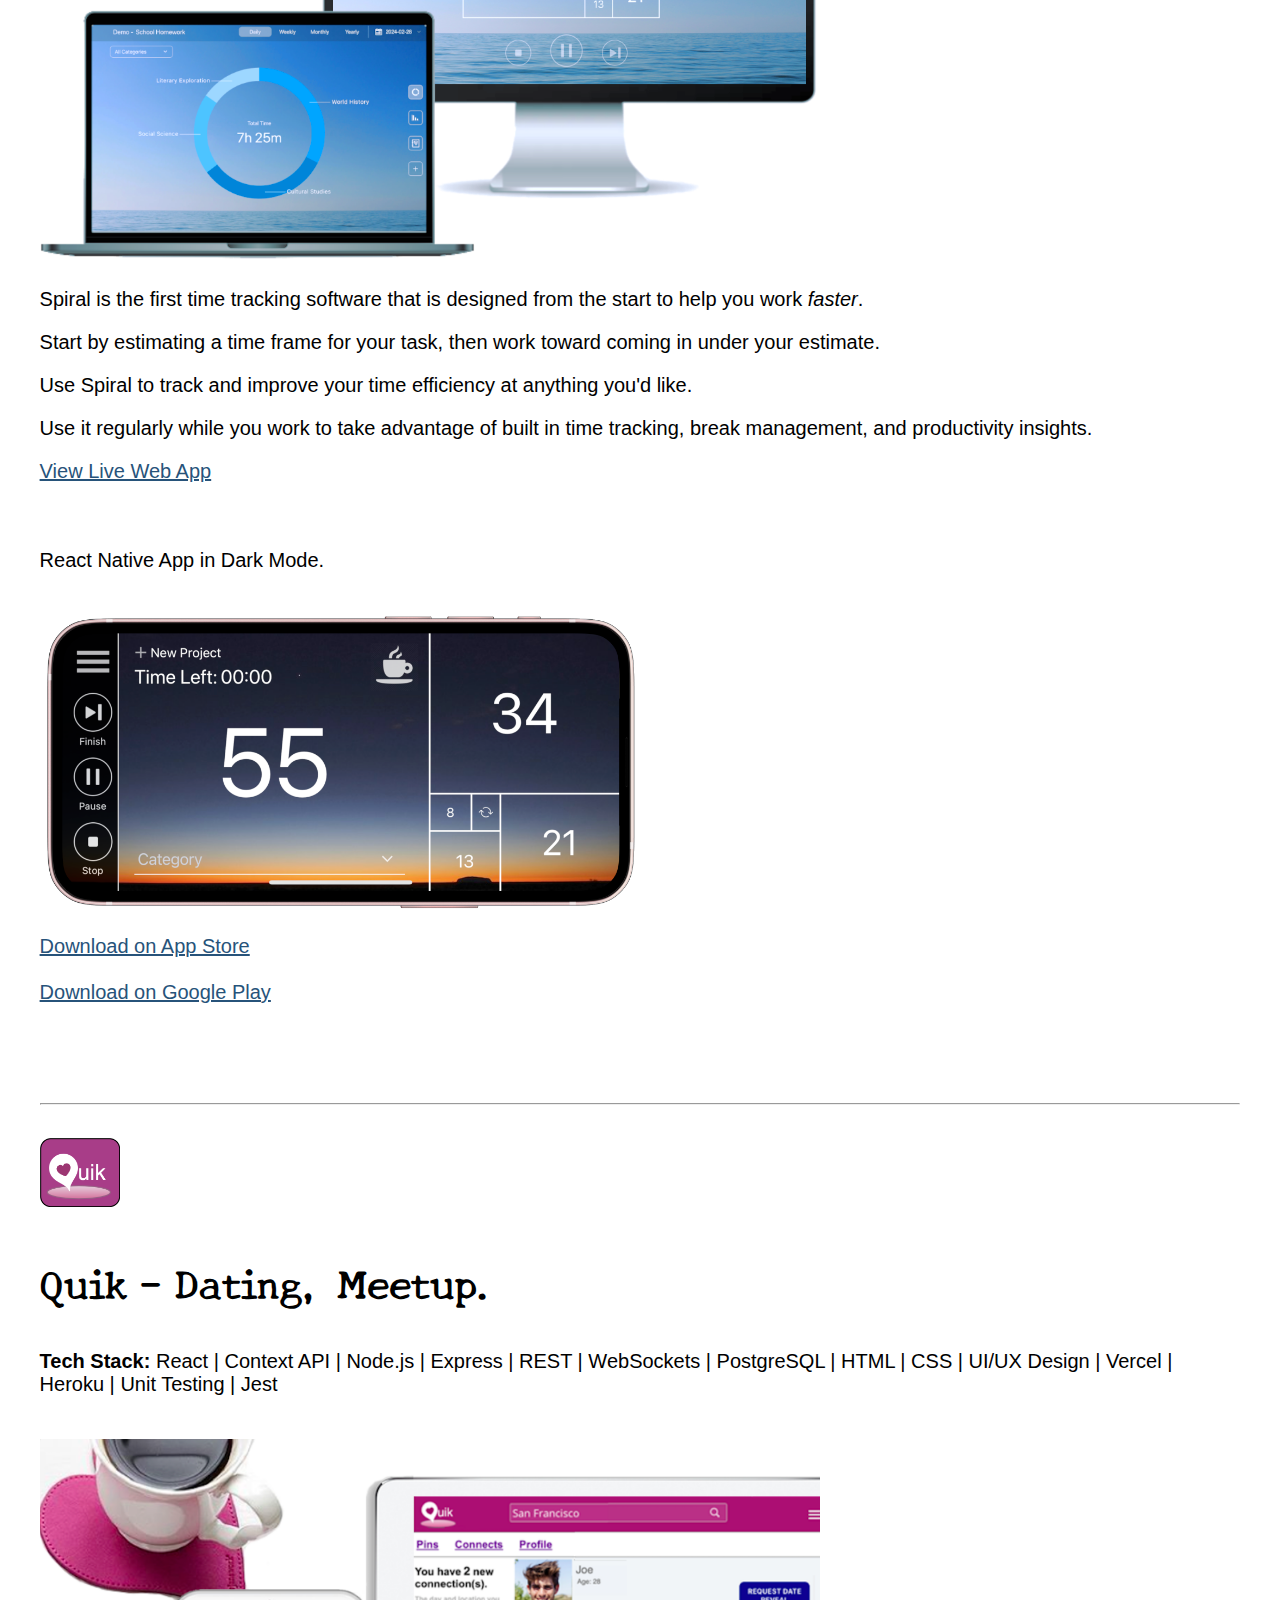
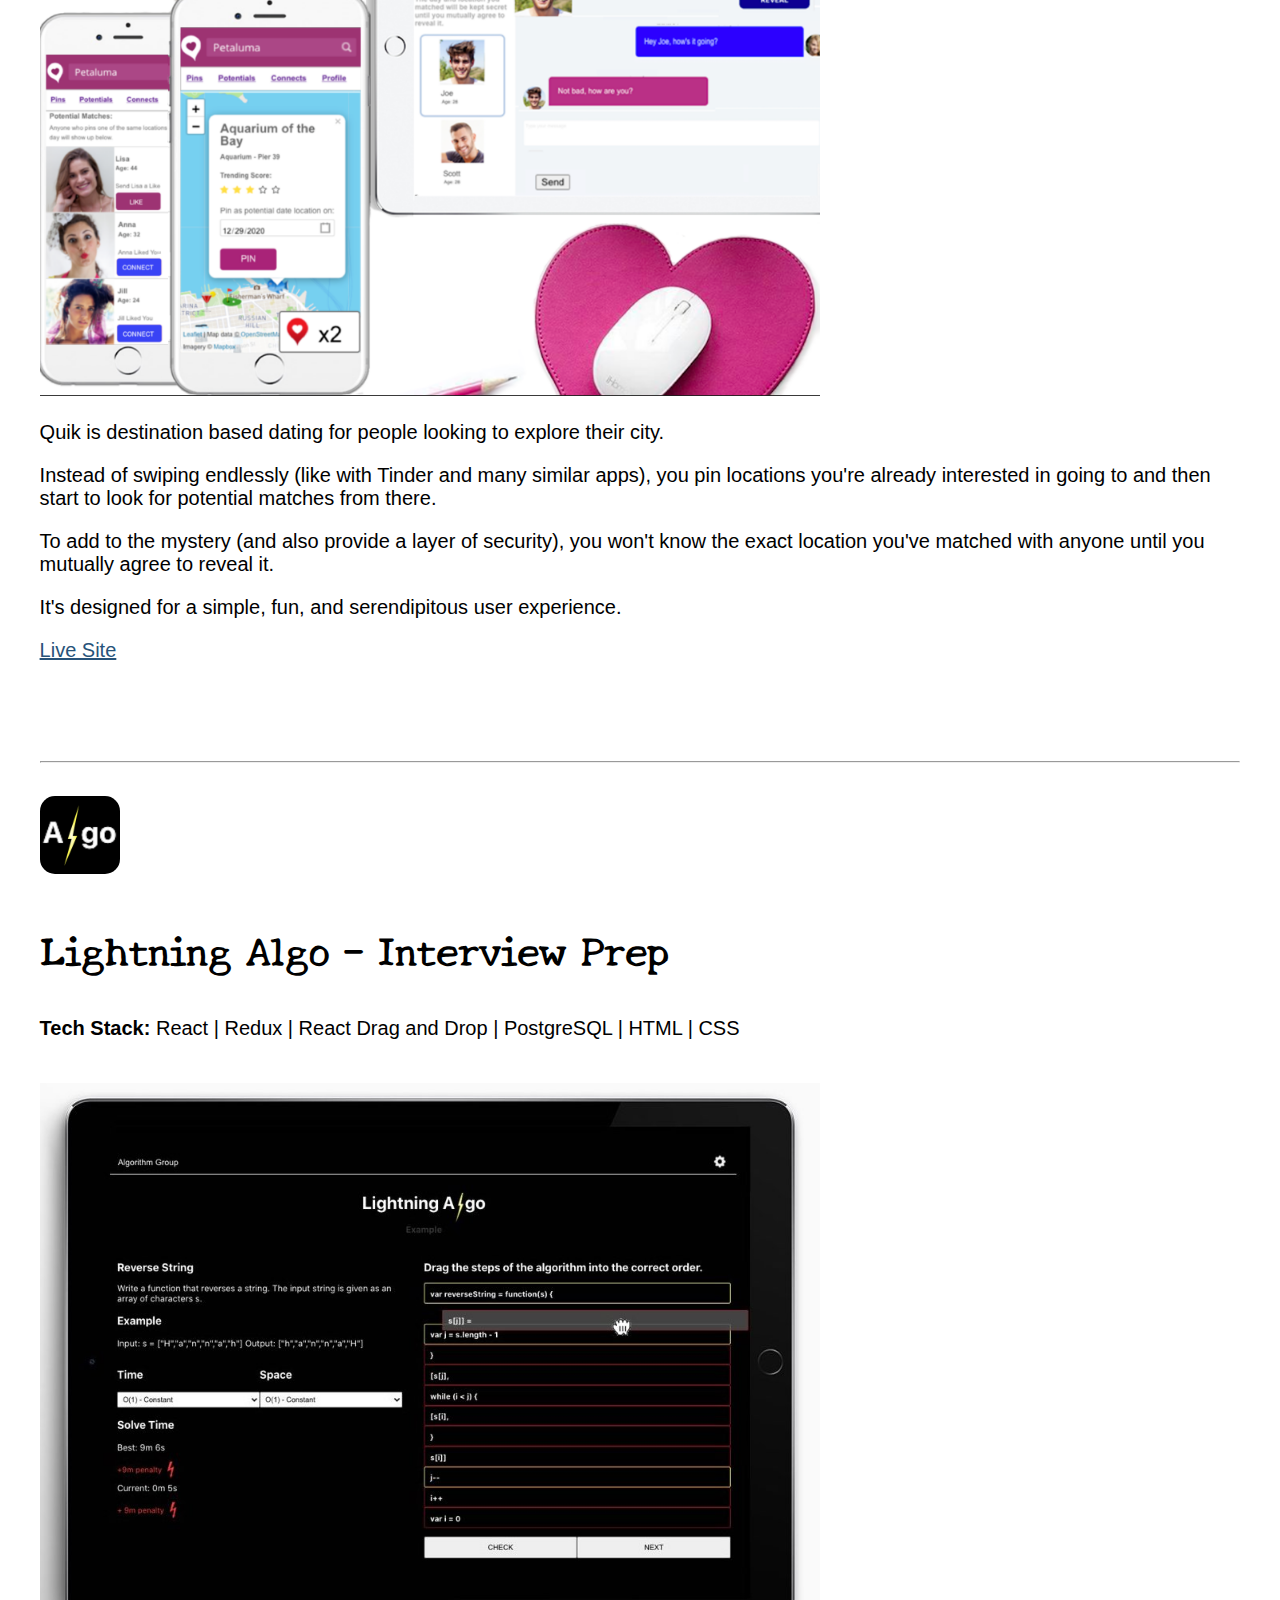
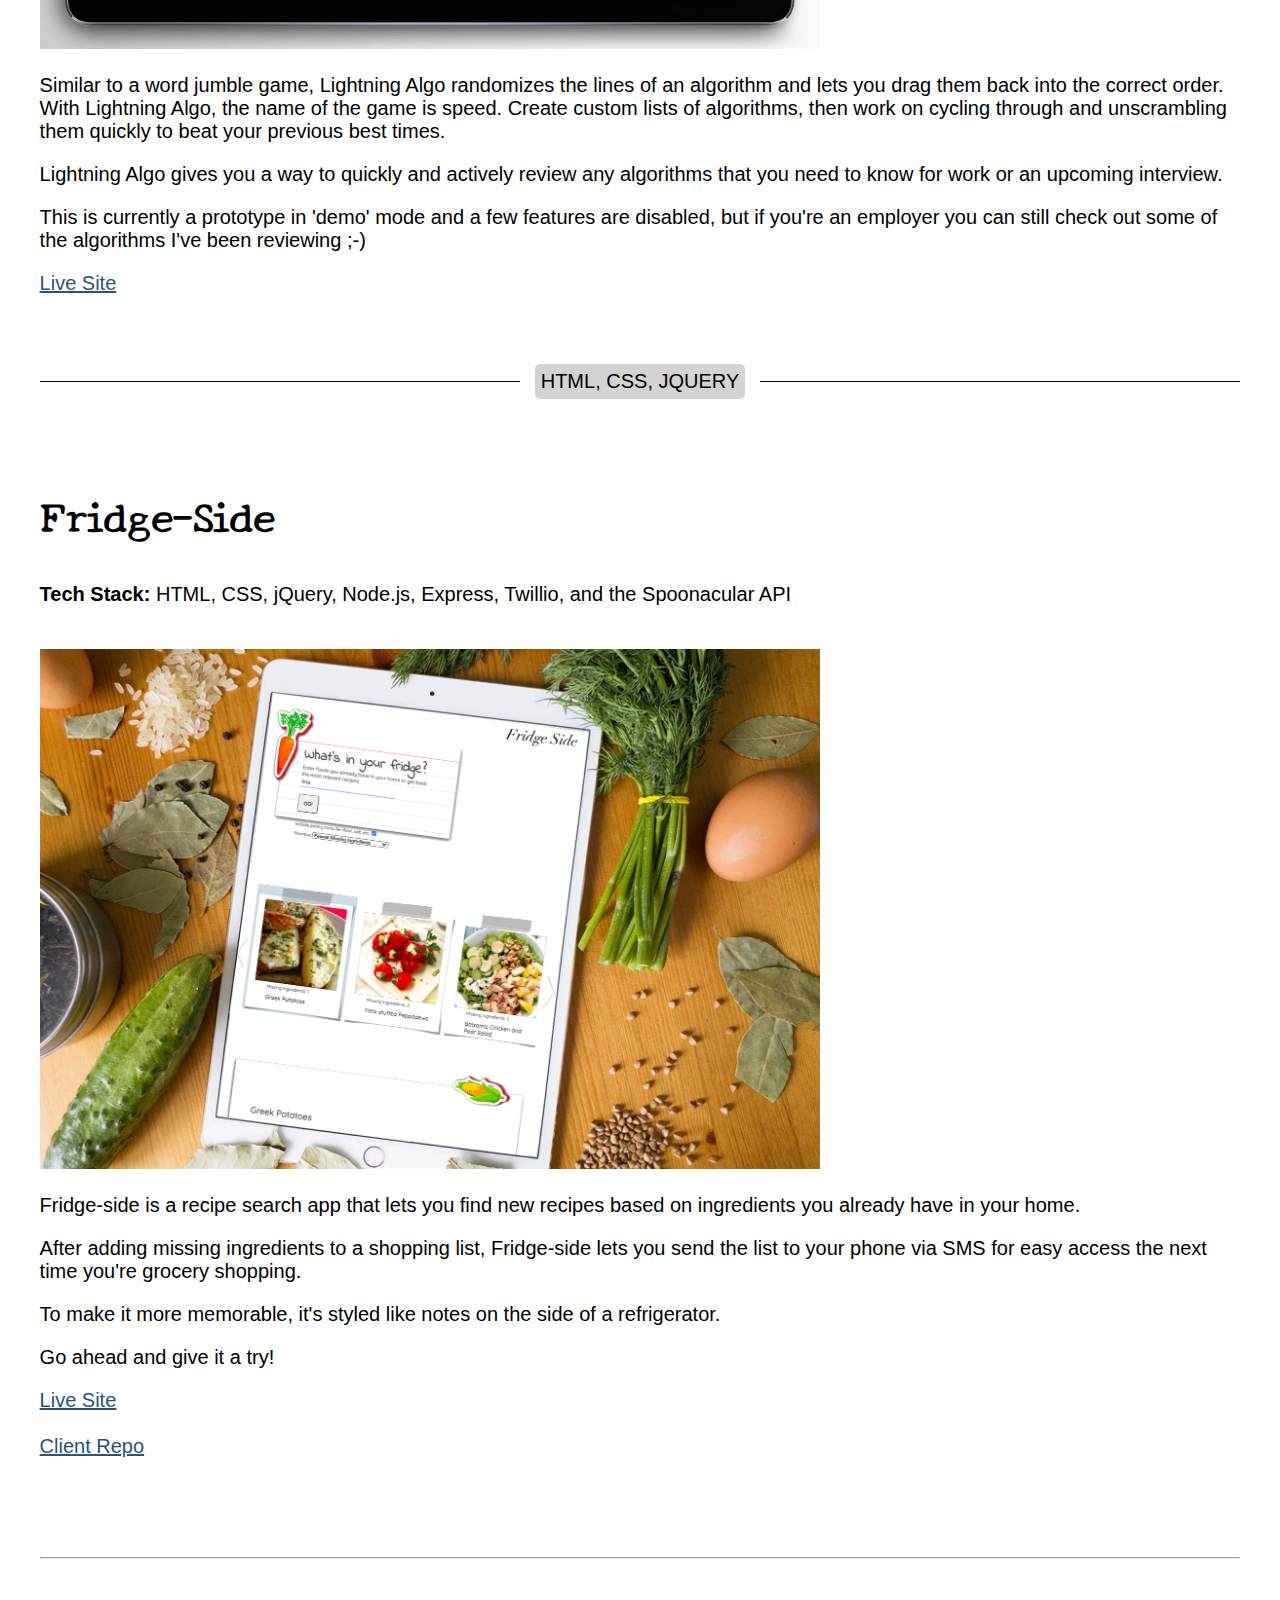
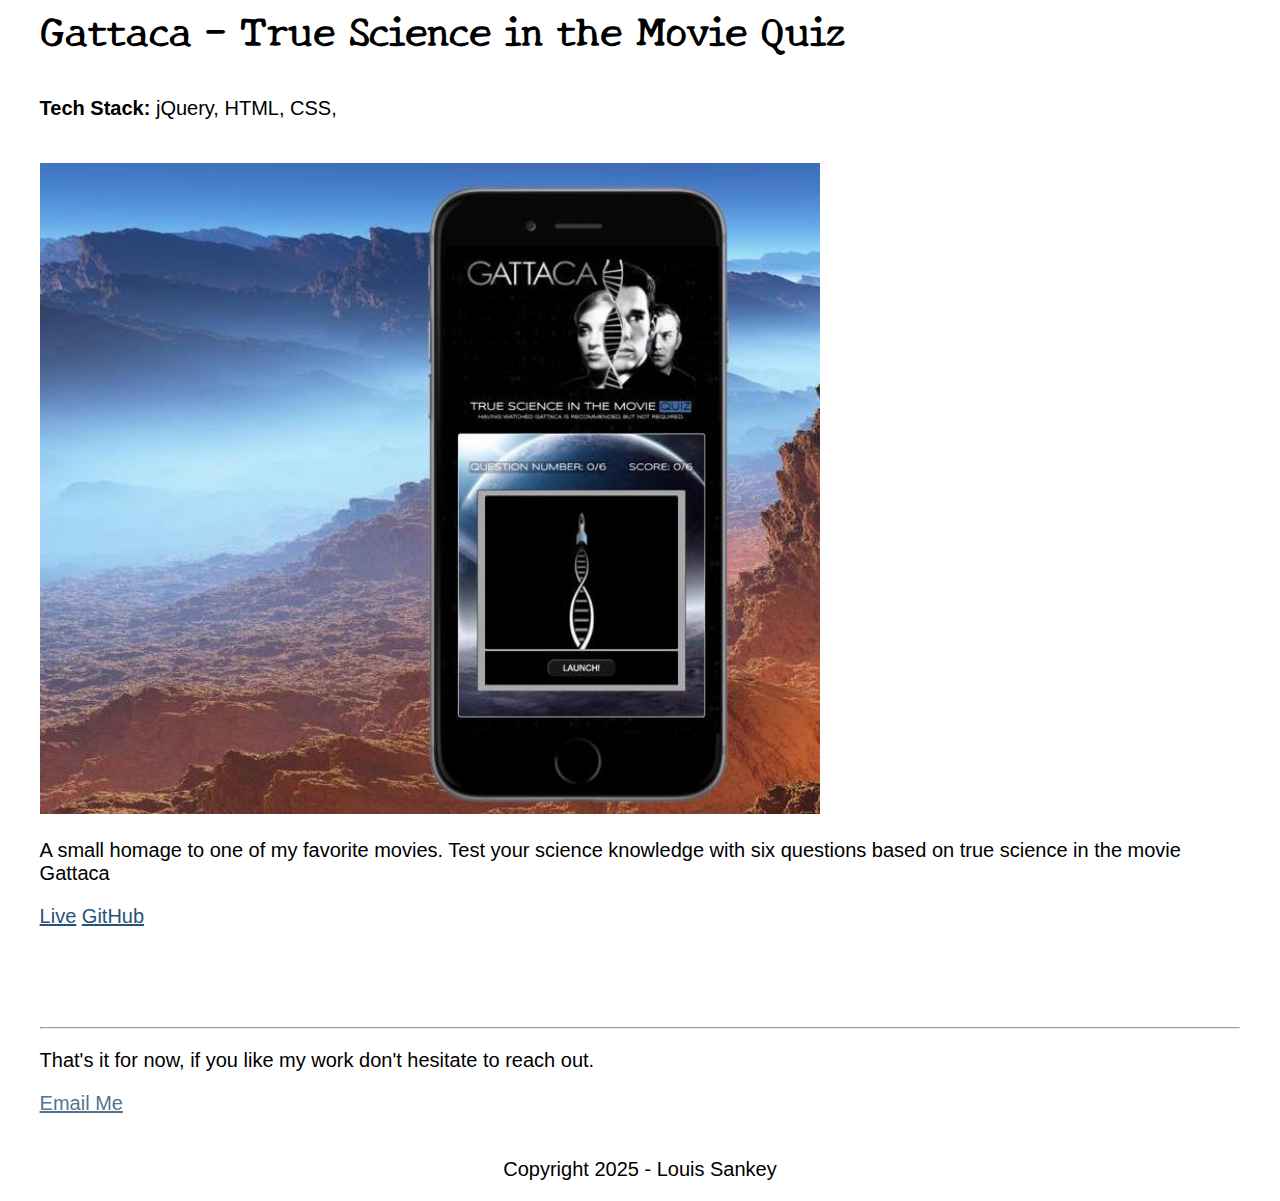
==== commit 9ddaacb6: "fixed some typos" ====
--- a/index.html
+++ b/index.html
@@ -139,8 +139,8 @@
           market.
         </p>
         <p>
-          This passion led me to developing a fantasy sports platform, which
-          became a multi-year project. After that I took a full stack bootcamp and landed a job working for Dabble (www.dabblewriter.com)
+          This passion led me to develop a fantasy sports platform, which
+          became a multi-year project. After that, I took a full stack bootcamp and landed a job working for Dabble (www.dabblewriter.com)
 
         </p>
         <p>
@@ -150,7 +150,7 @@
         </p>
         <p>
           My work blends technical depth with product vision, emphasizing performance, maintainability, and user engagement. If you like what you see, feel free to
-          <a href="mailto:sankeylou5@gmail.com" target="blank">Email Me</a>
+          <a href="mailto:sankeylou5@gmail.com" target="blank">email me</a>
         </p>
       </section>
 
@@ -322,7 +322,7 @@
           </p>
 
           <p>
-            Start by estimating a time frame for your task, then work towards
+            Start by estimating a time frame for your task, then work toward
             coming in under your estimate.
           </p>
           <p>
@@ -331,7 +331,7 @@
           </p>
 
           <p>
-            Use it regularly while you work to take advantage of inbuilt time
+            Use it regularly while you work to take advantage of built in time
             tracking, break management, and productivity insights.
           </p>
 
@@ -397,12 +397,12 @@
         </p>
         <p>
           Instead of swiping endlessly (like with Tinder and many similar apps),
-          with Quik you pin locations you're already interested in going to and
+          you pin locations you're already interested in going to and
           then start to look for potential matches from there.
         </p>
         <p>
           To add to the mystery (and also provide a layer of security), you
-          won't know the exact location you matched with anyone until you
+          won't know the exact location you've matched with anyone until you
           mutually agree to reveal it.
         </p>
         <p>
@@ -437,9 +437,9 @@
         />
         <p>
           Similar to a word jumble game, Lightning Algo randomizes the lines of
-          an algorithm and let's you drag them back into the correct order. With
+          an algorithm and lets you drag them back into the correct order. With
           Lightning Algo, the name of the game is speed. Create custom lists of
-          algorithms, then work on cycling through and descrambling them quickly
+          algorithms, then work on cycling through and unscrambling them quickly
           to beat your previous best times.
         </p>
         <p>
@@ -479,12 +479,12 @@
             alt="Fridge-side screenshot"
           />
           <p>
-            Fridge-side is a recipes search app that lets you find new recipes
+            Fridge-side is a recipe search app that lets you find new recipes
             based on ingredients you already have in your home.
           </p>
           <p>
             After adding missing ingredients to a shopping list, Fridge-side
-            lets you send the list to your phone via SMS for easy access next
+            lets you send the list to your phone via SMS for easy access the next
             time you're grocery shopping.
           </p>
           <p>
@@ -523,7 +523,7 @@
           />
           <p>
             A small homage to one of my favorite movies. Test your science
-            knowledge with 6 questions base on true science in the move Gattaca
+            knowledge with six questions based on true science in the movie Gattaca
           </p>
           <a
             target="_blank"
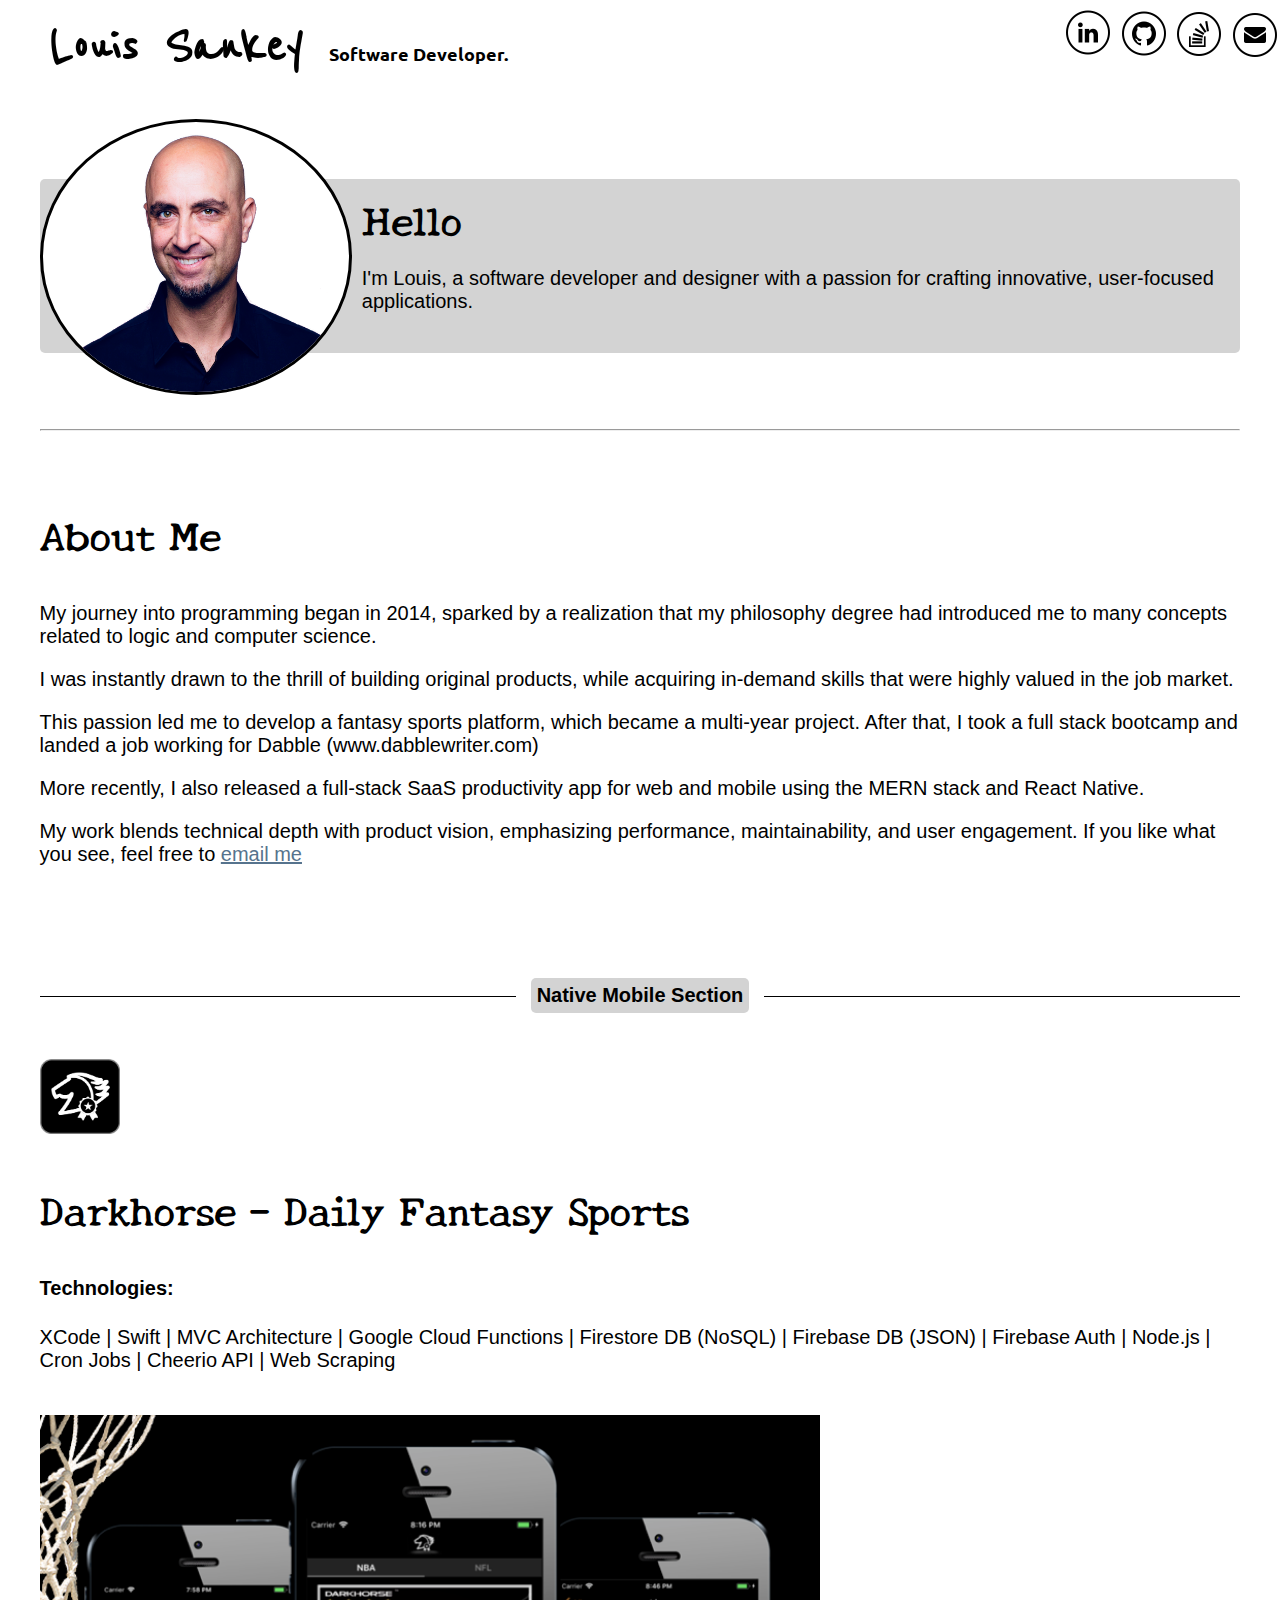
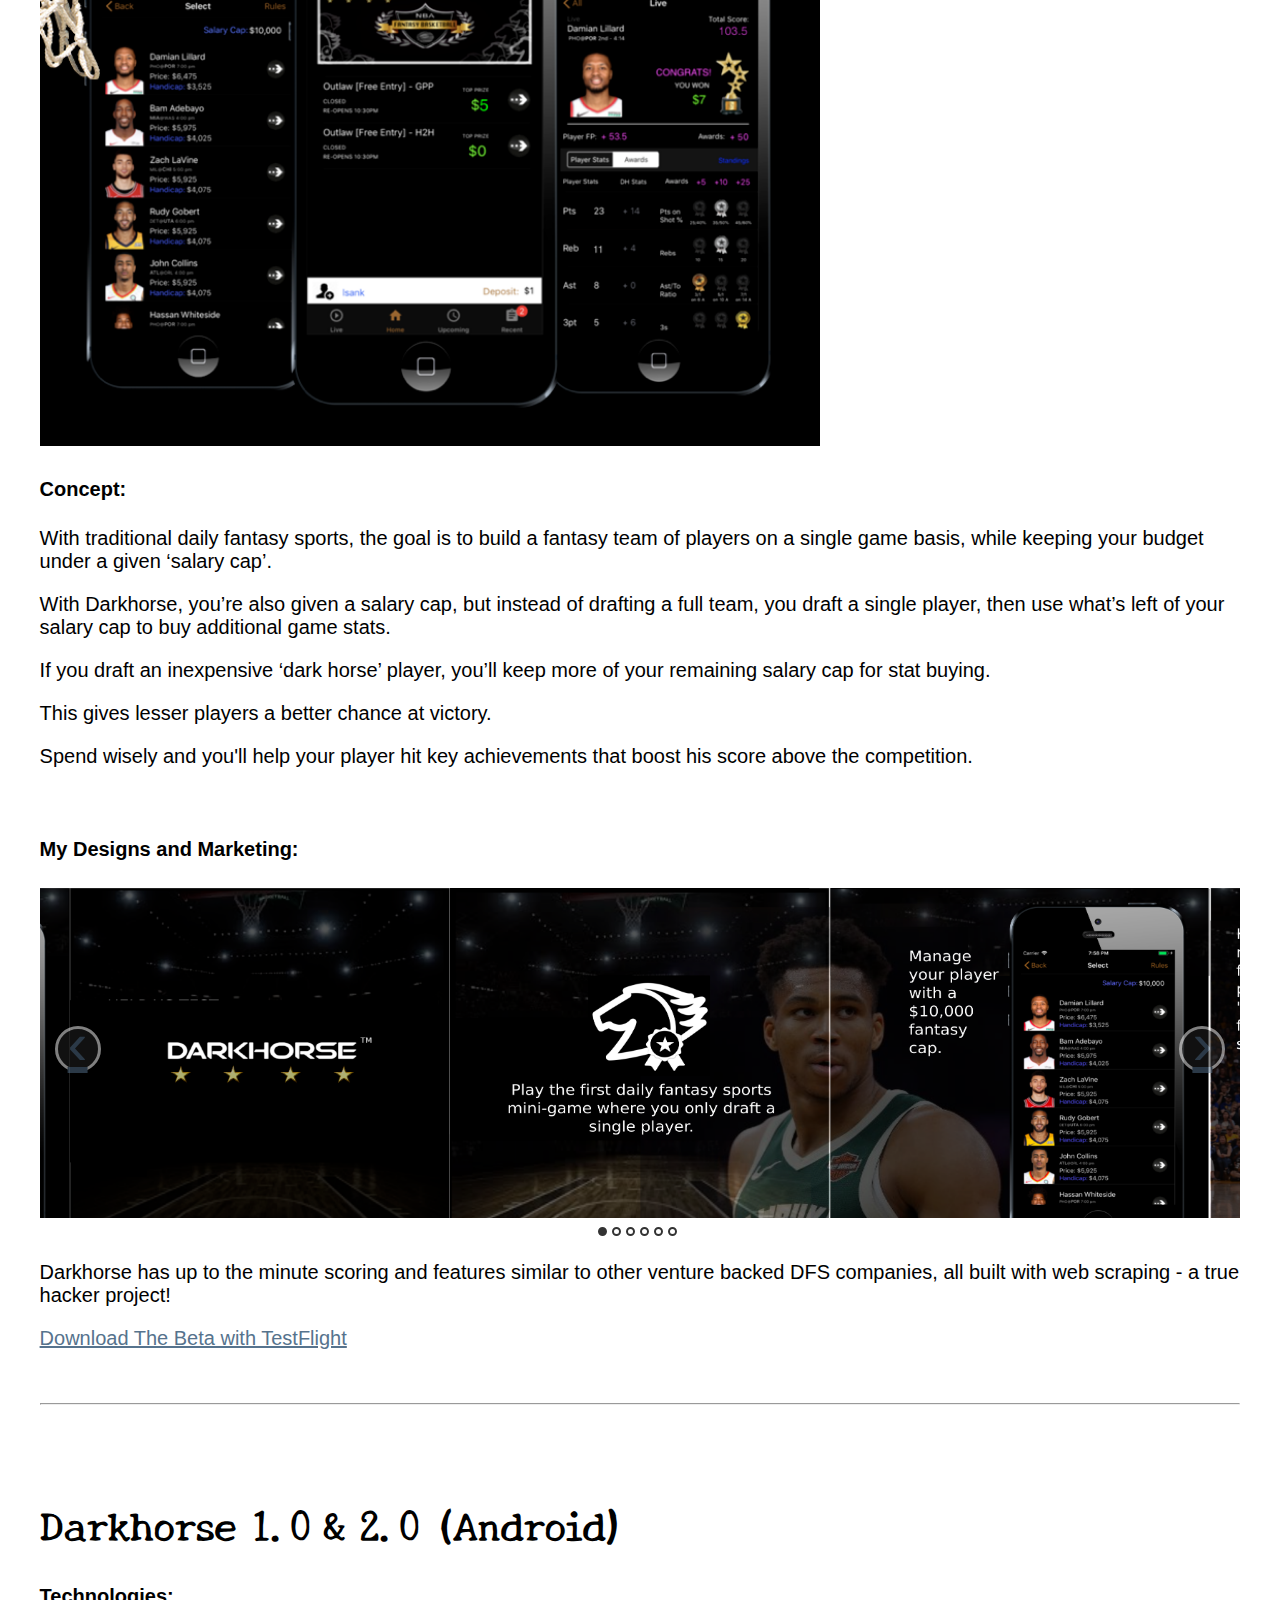
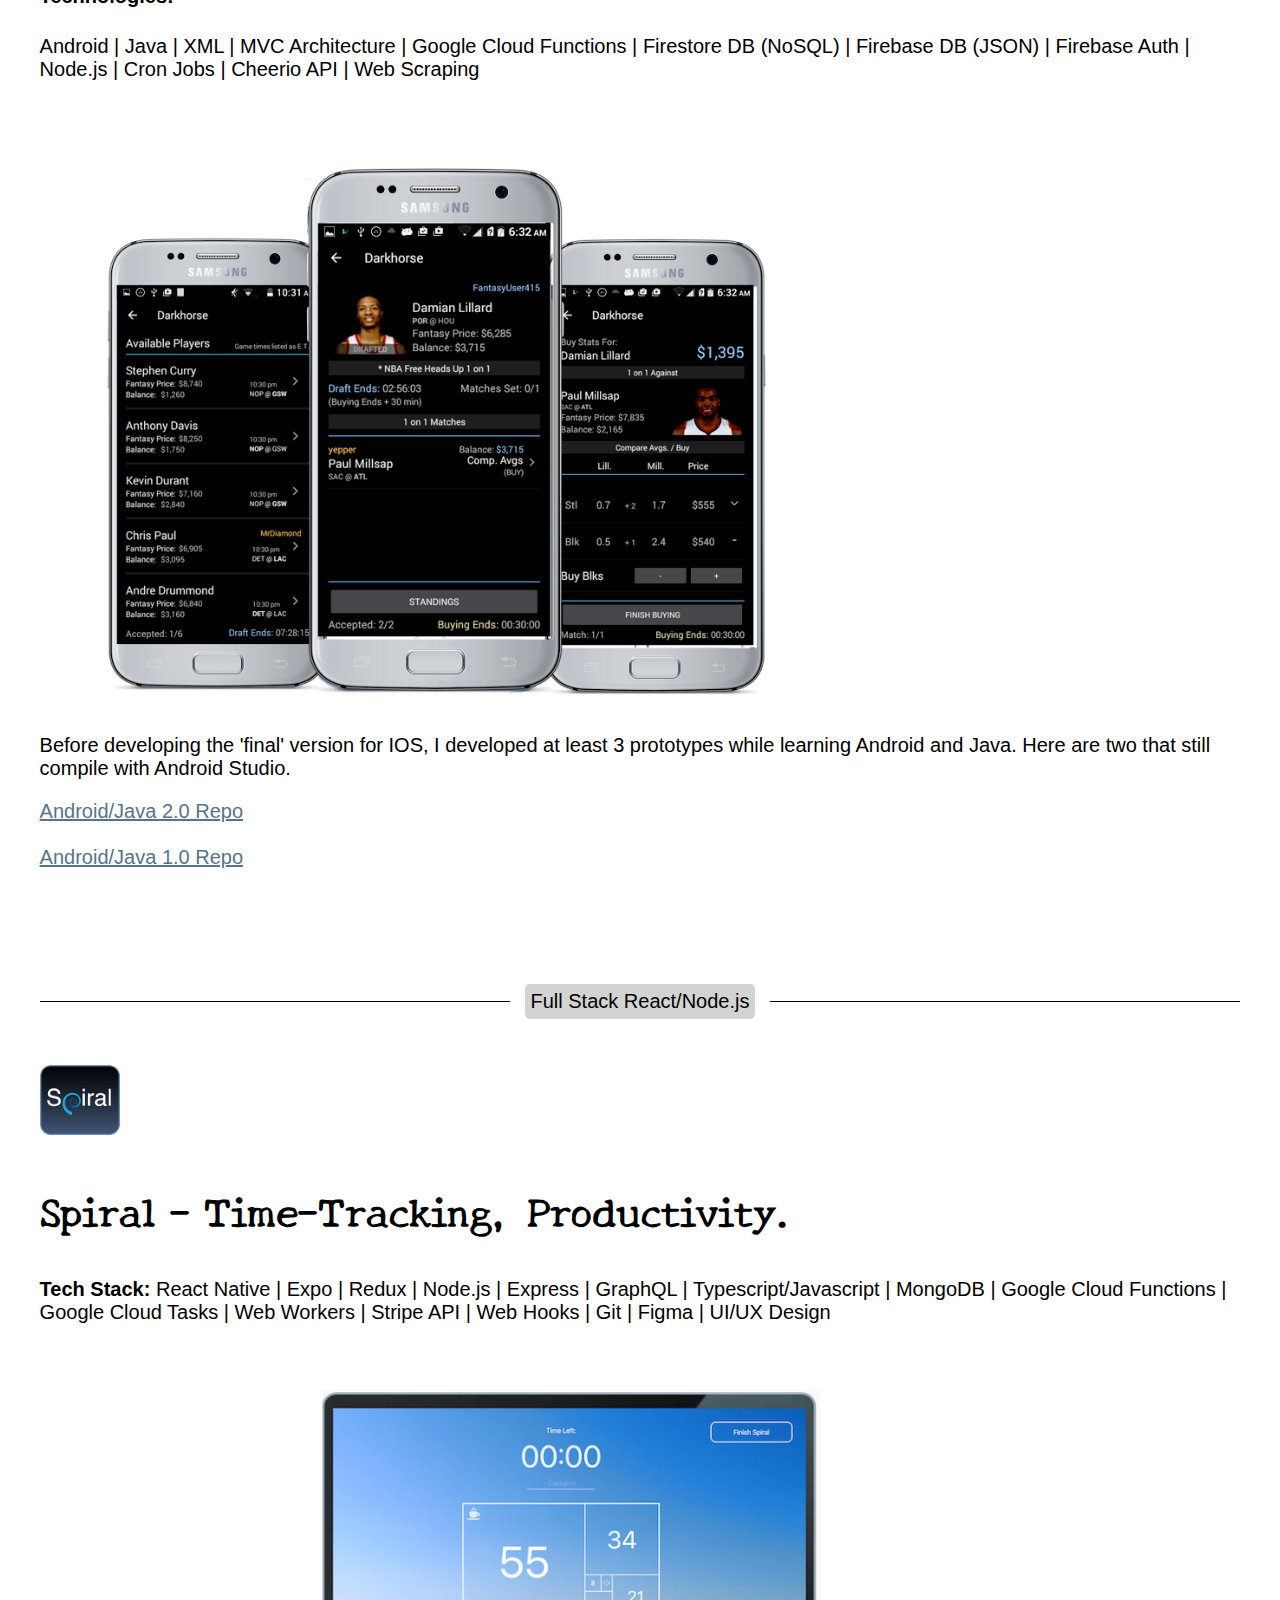
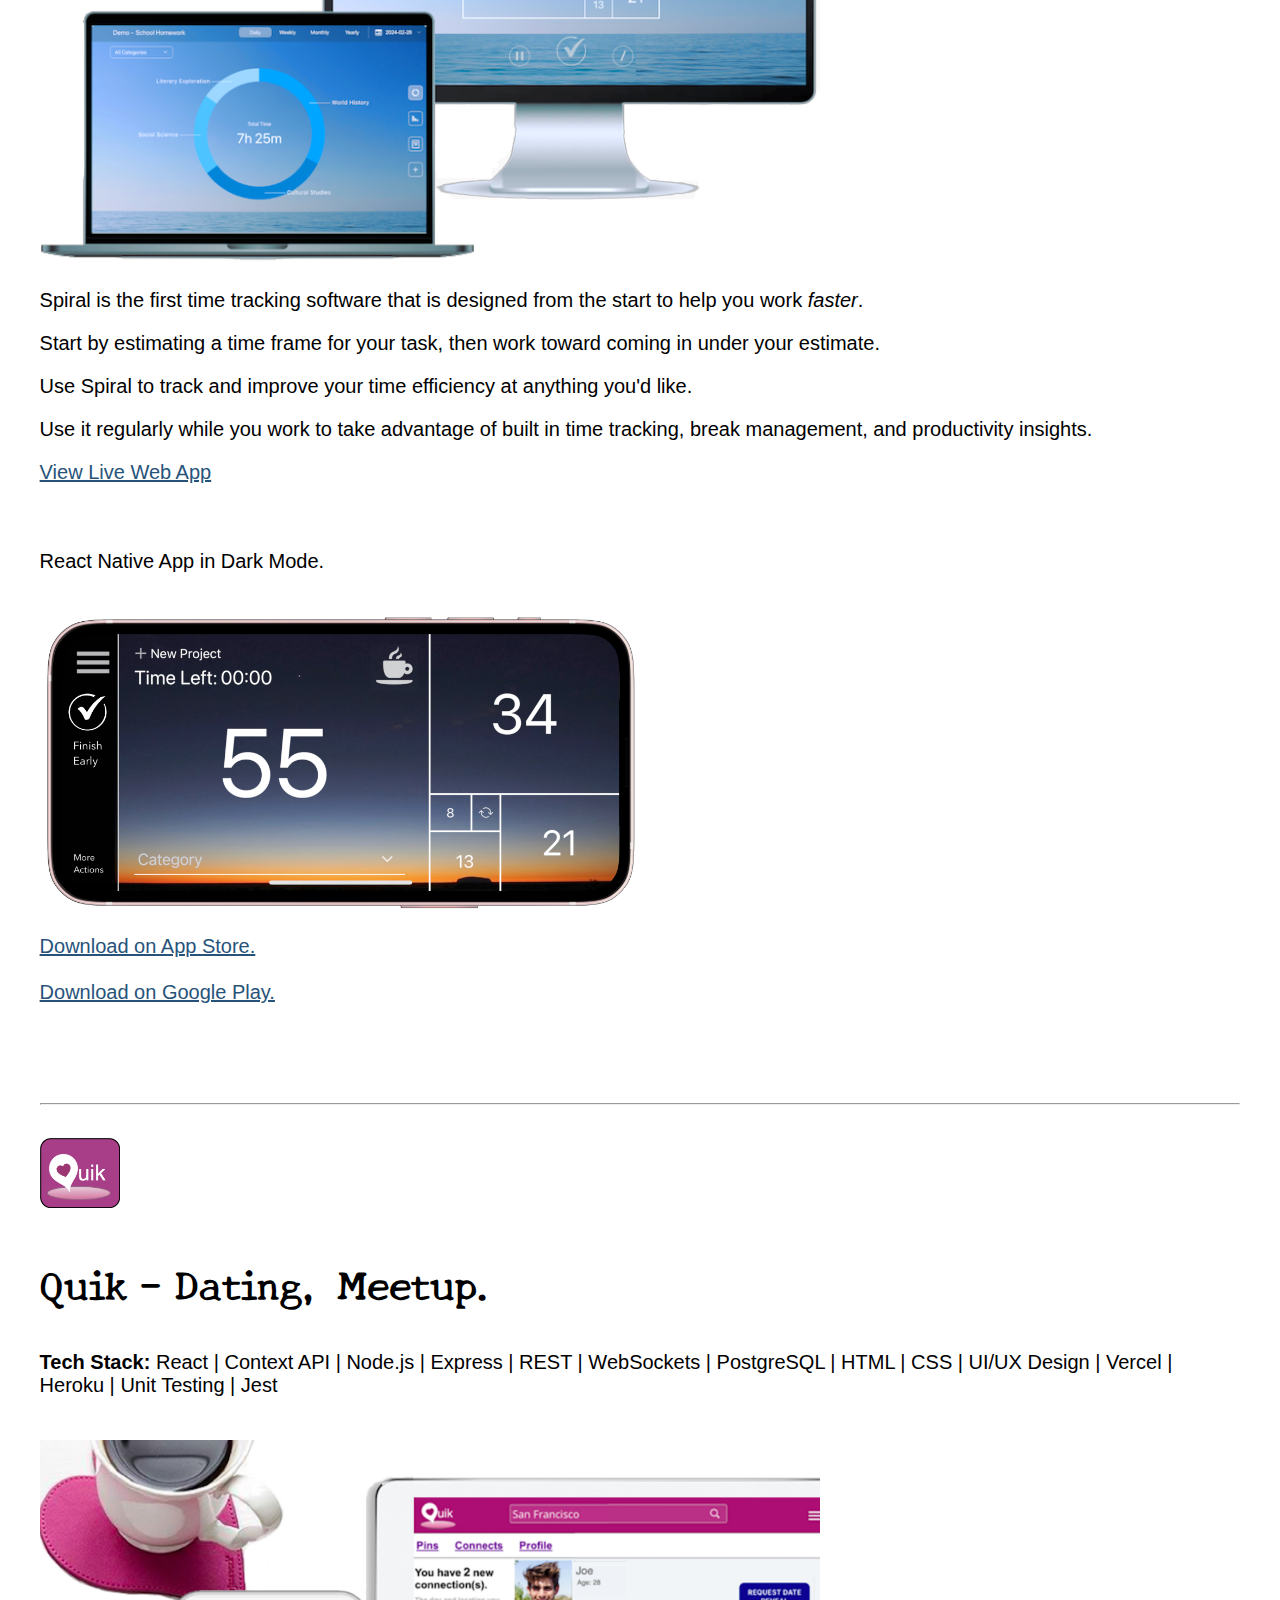
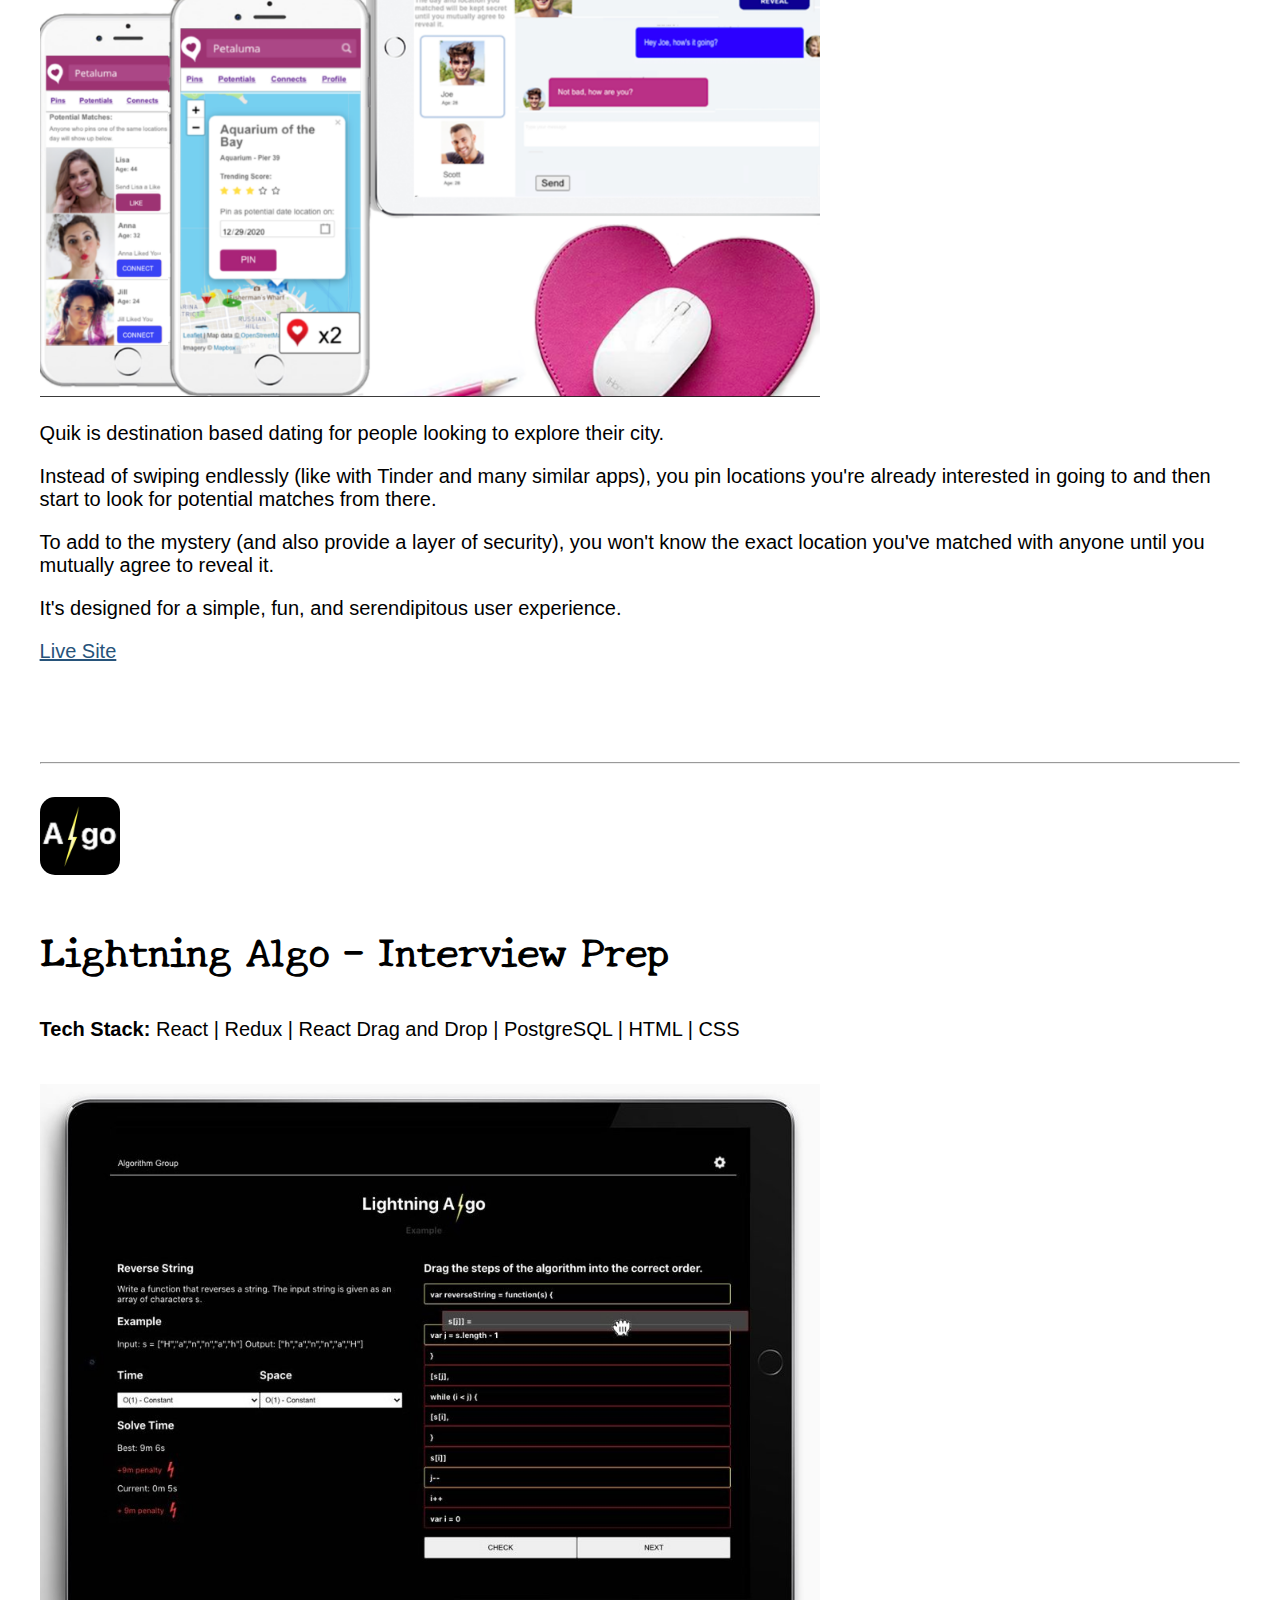
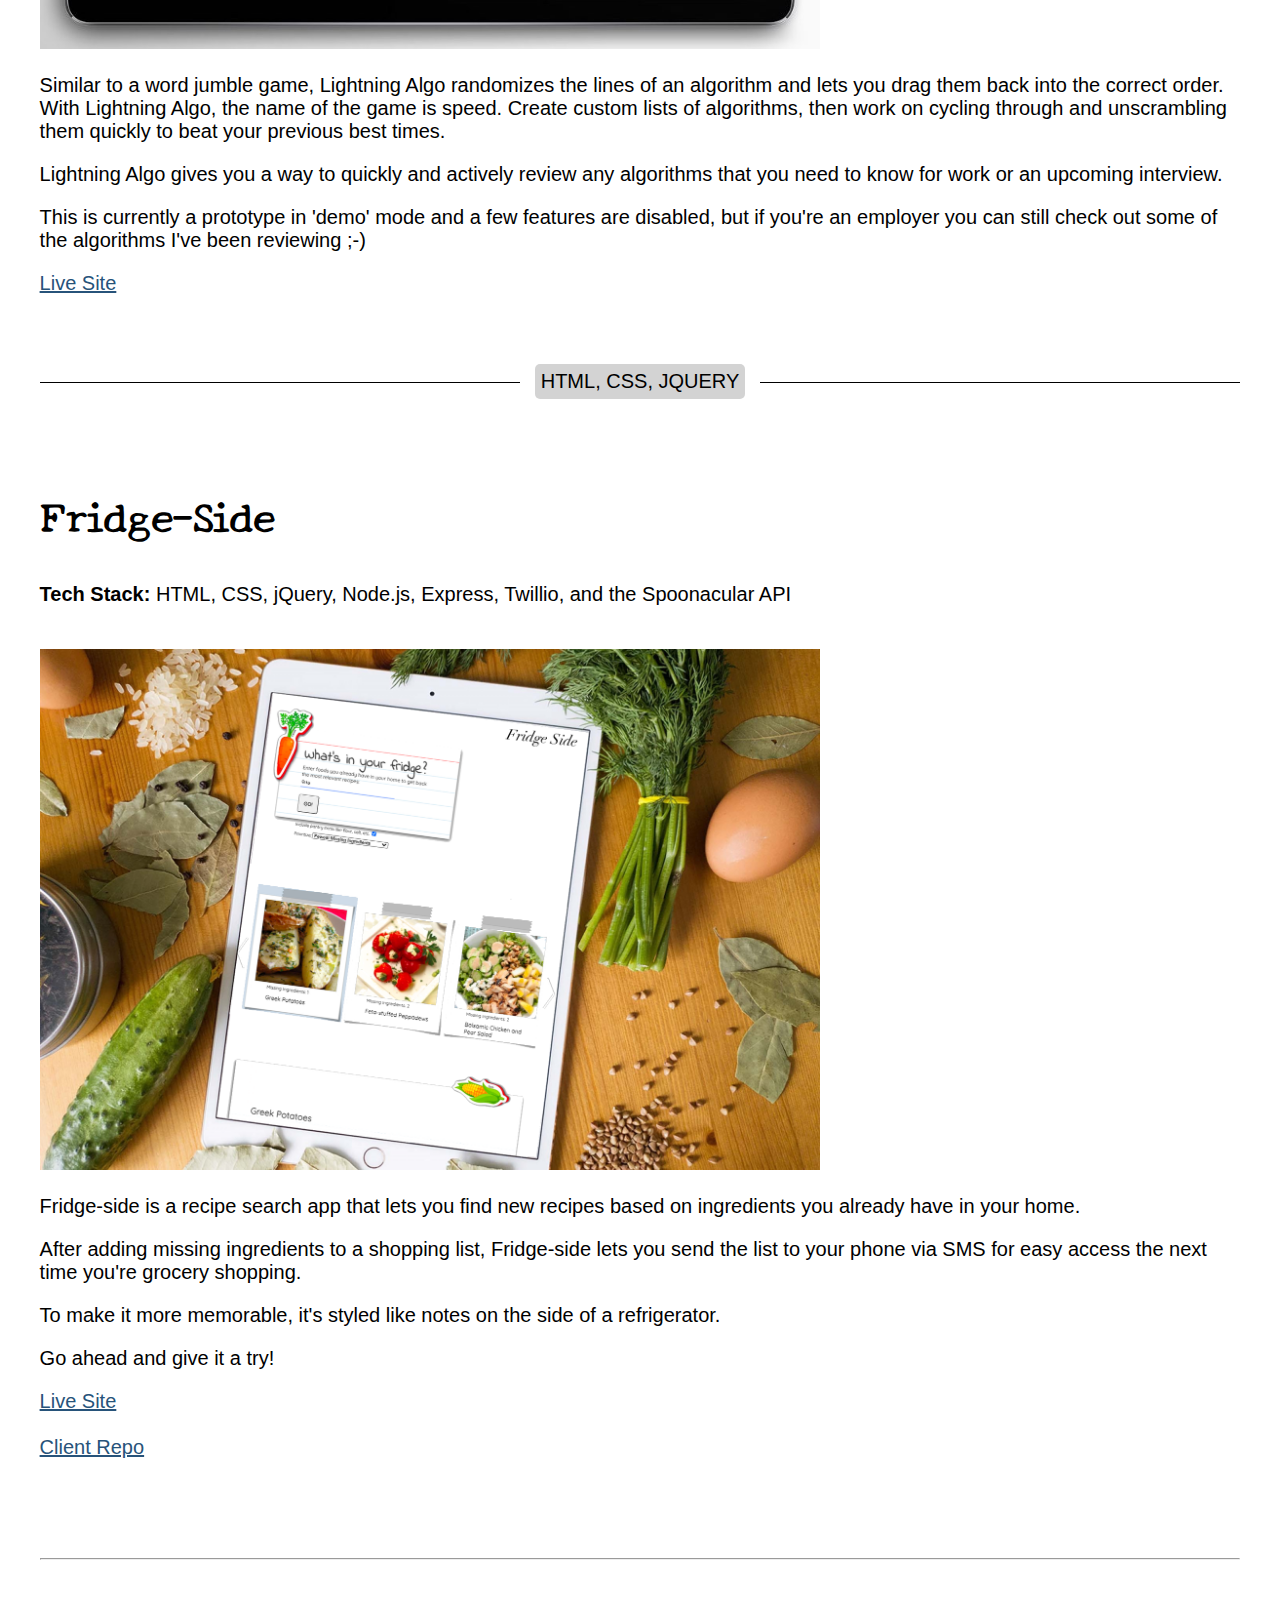
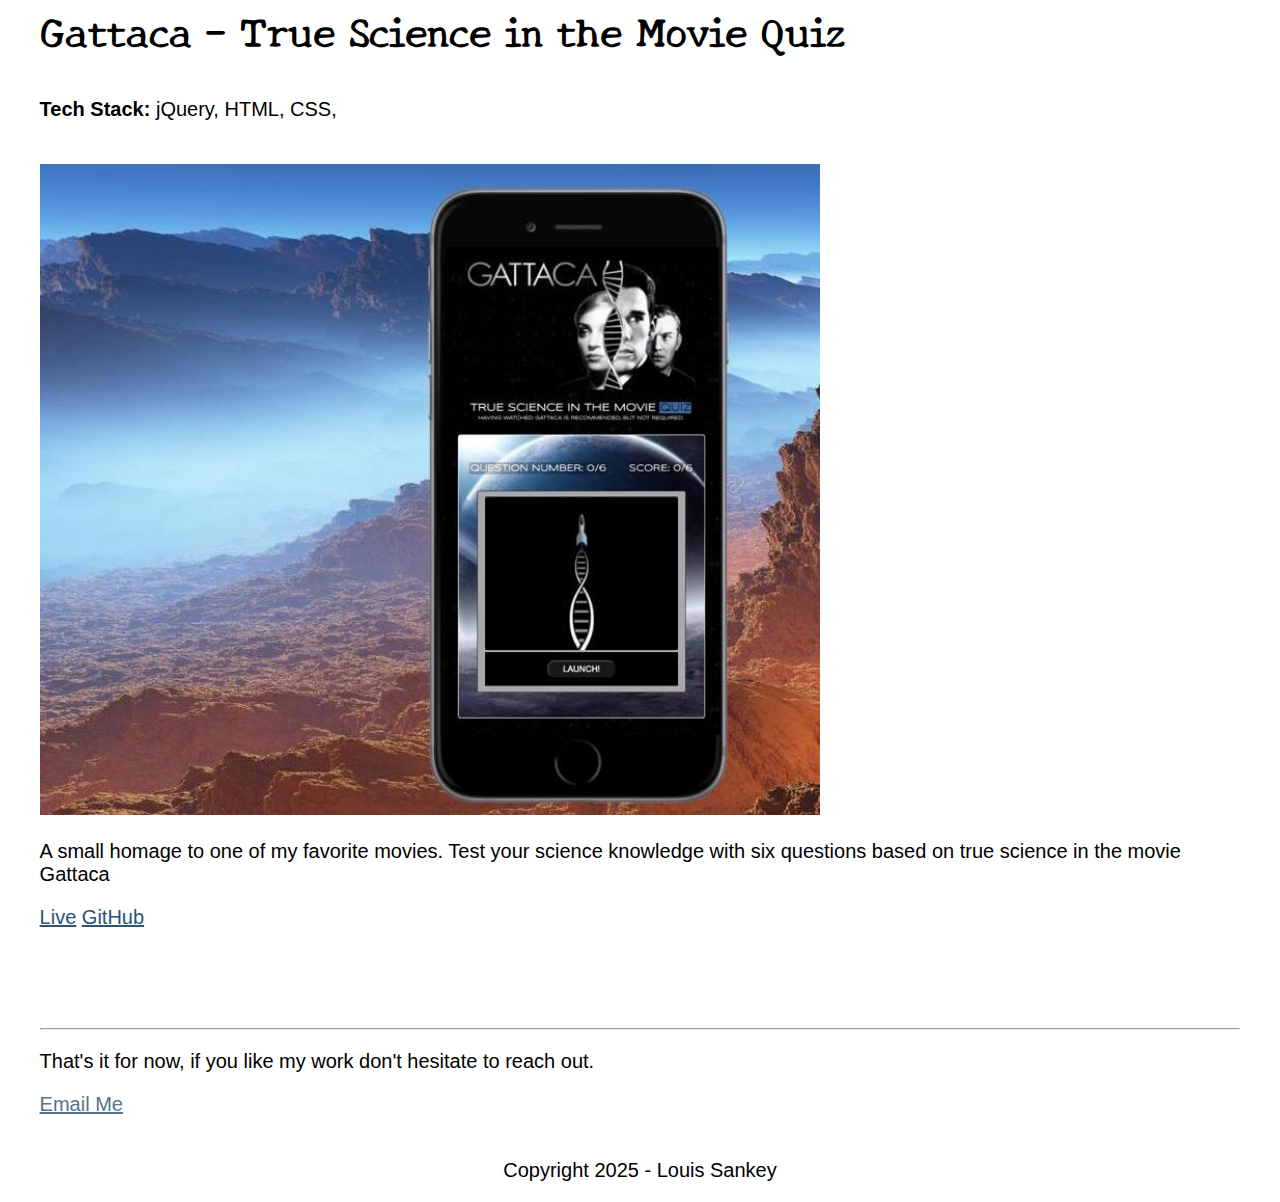
==== commit 5e9dc961: "updated a few photos for better product representation" ====
--- a/index.html
+++ b/index.html
@@ -356,7 +356,7 @@
             class="project-links"
             target="_blank"
             href="https://apps.apple.com/us/app/spiral-productivity/id6444052058?platform=iphone"
-            >Download on App Store</a
+            >Download on App Store.</a
           >
           <br />
           <br />
@@ -364,7 +364,7 @@
             class="project-links"
             target="_blank"
             href="https://play.google.com/store/apps/details?id=com.hoopstagee.spiral&pli=1"
-            >Download on Google Play</a
+            >Download on Google Play.</a
           >
           <br />
           <br />
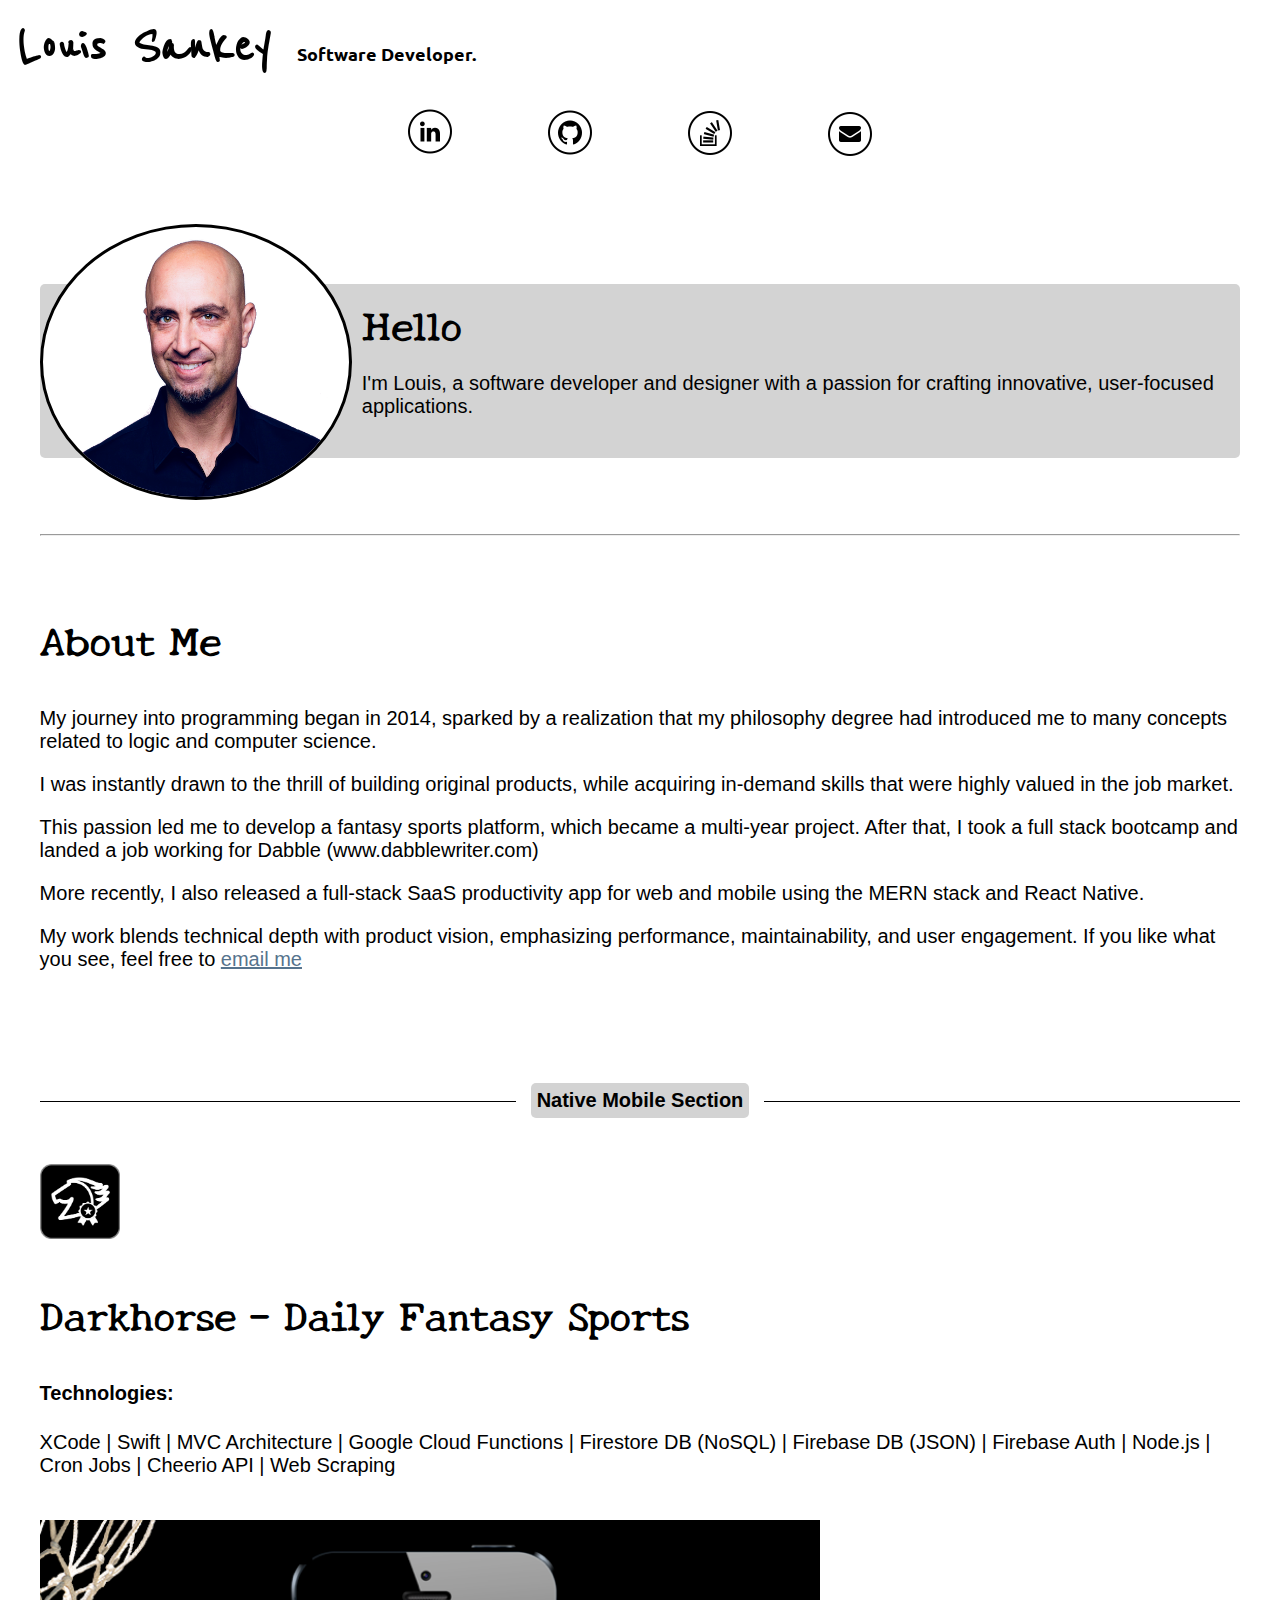
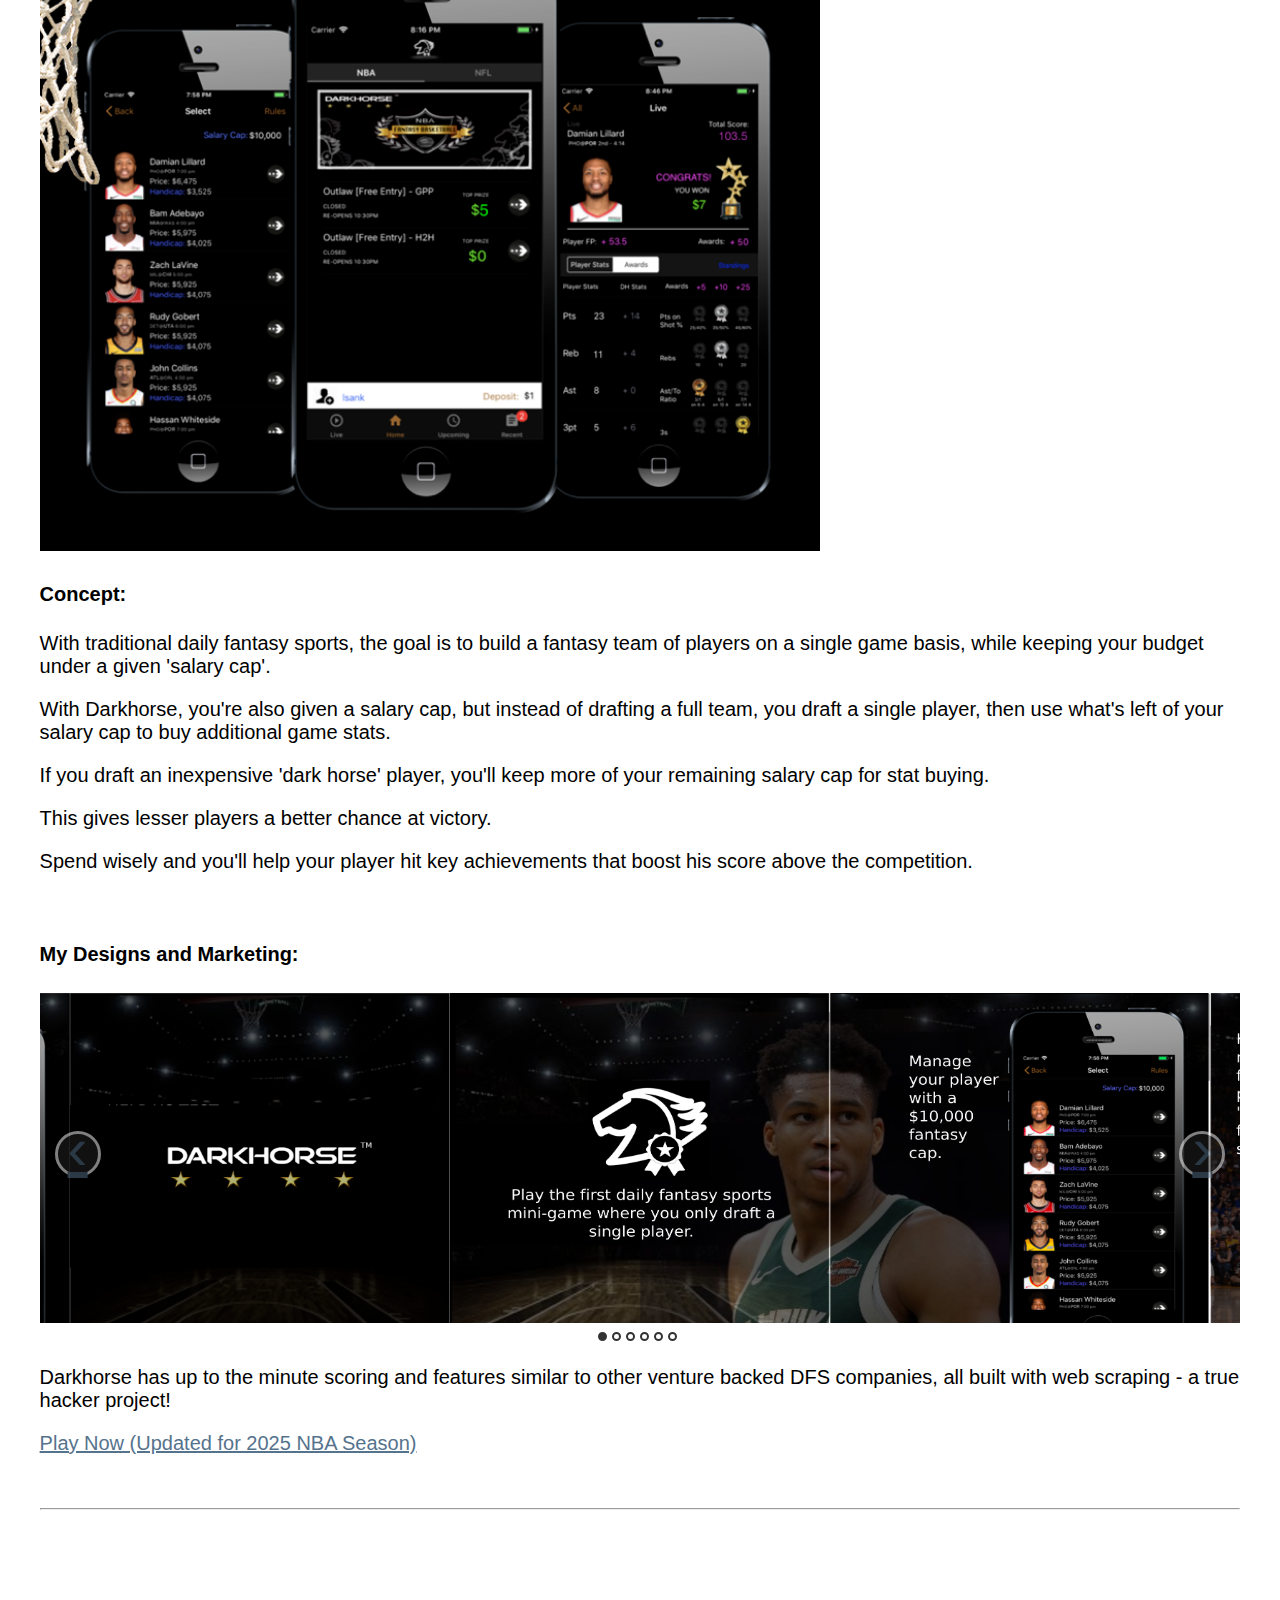
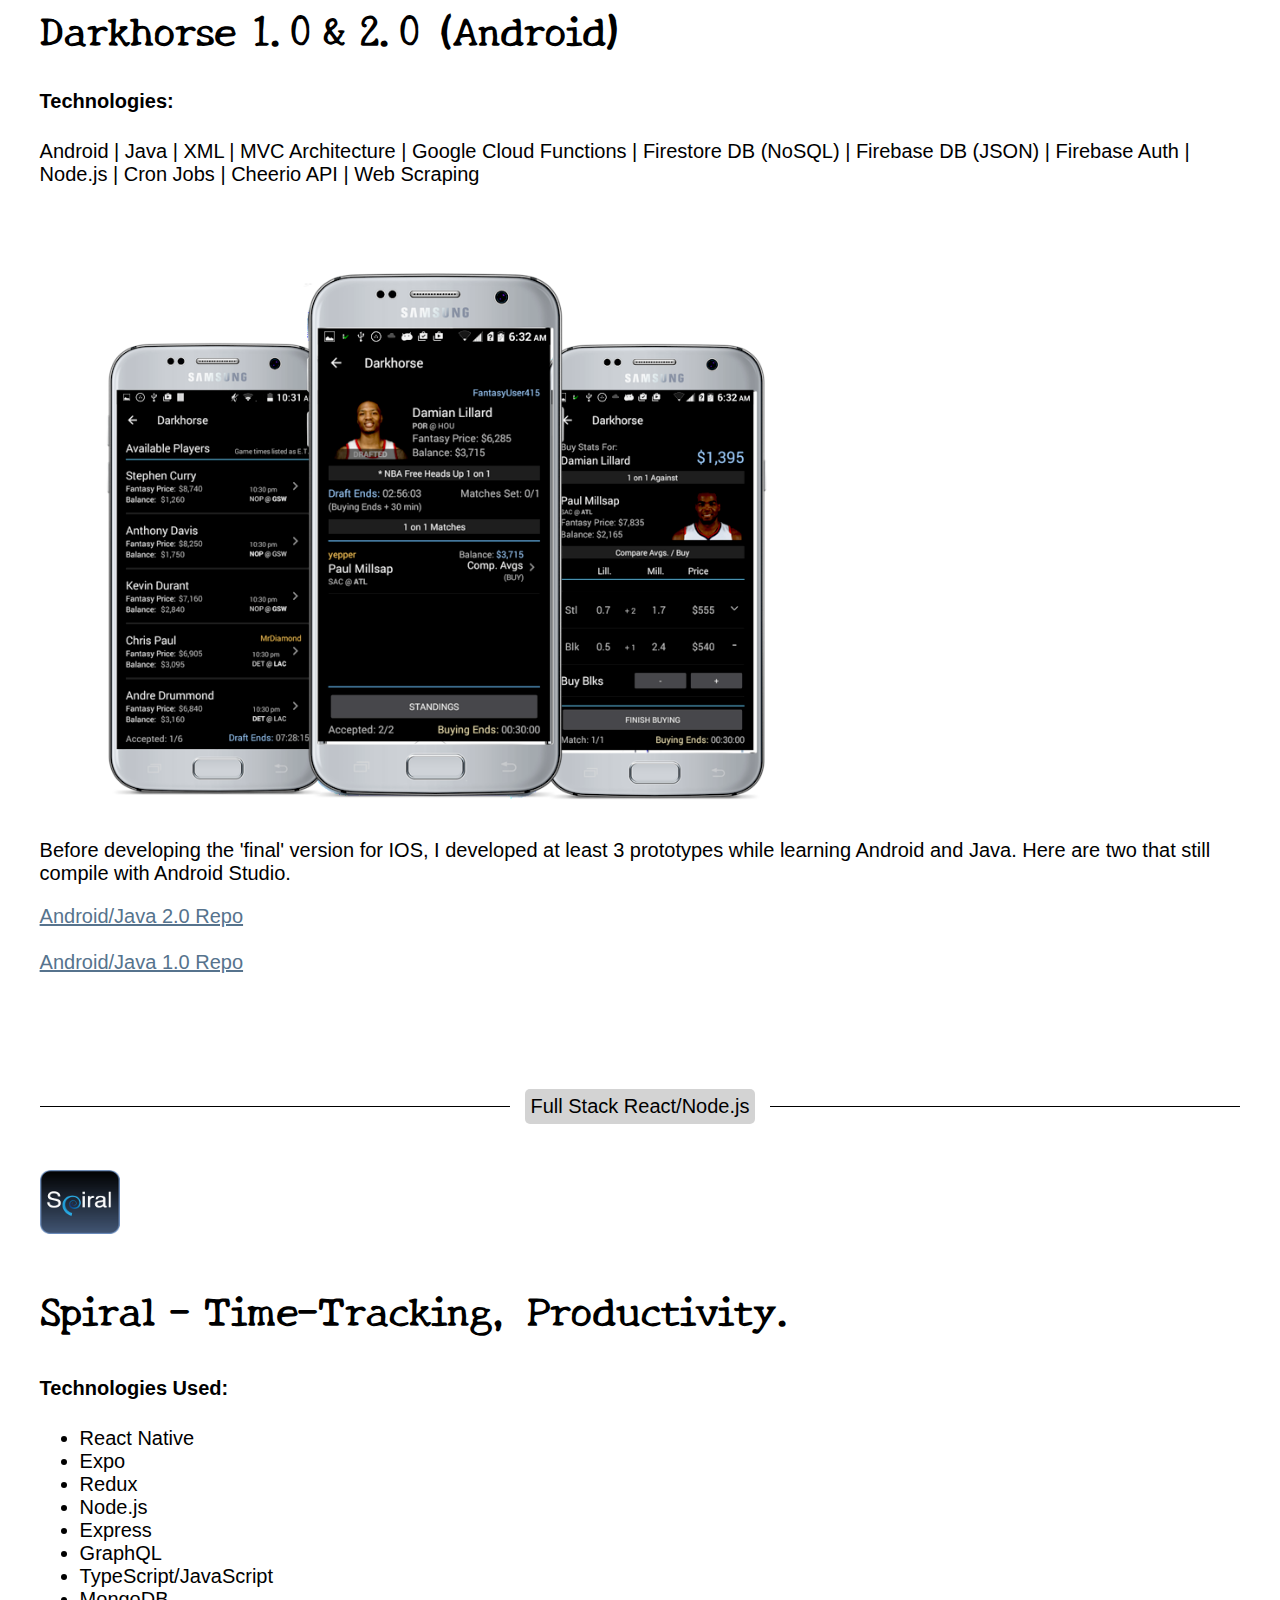
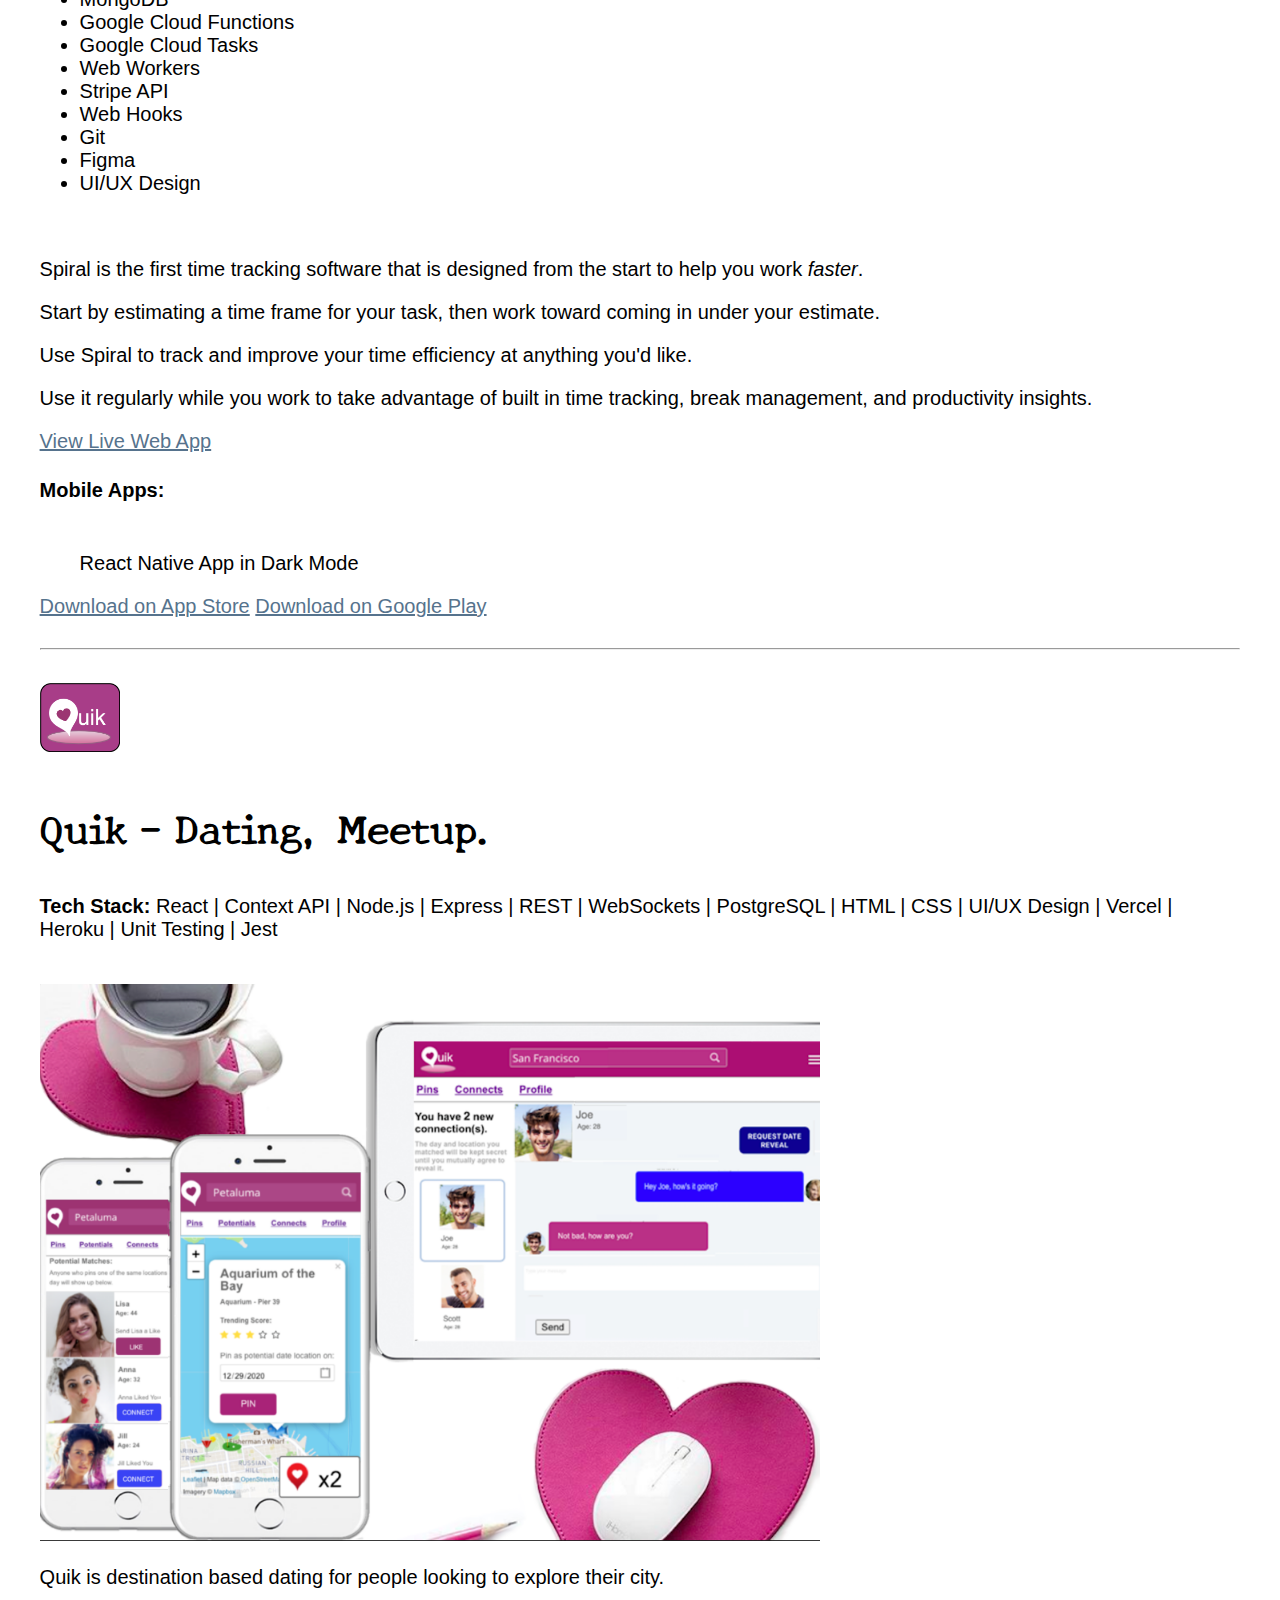
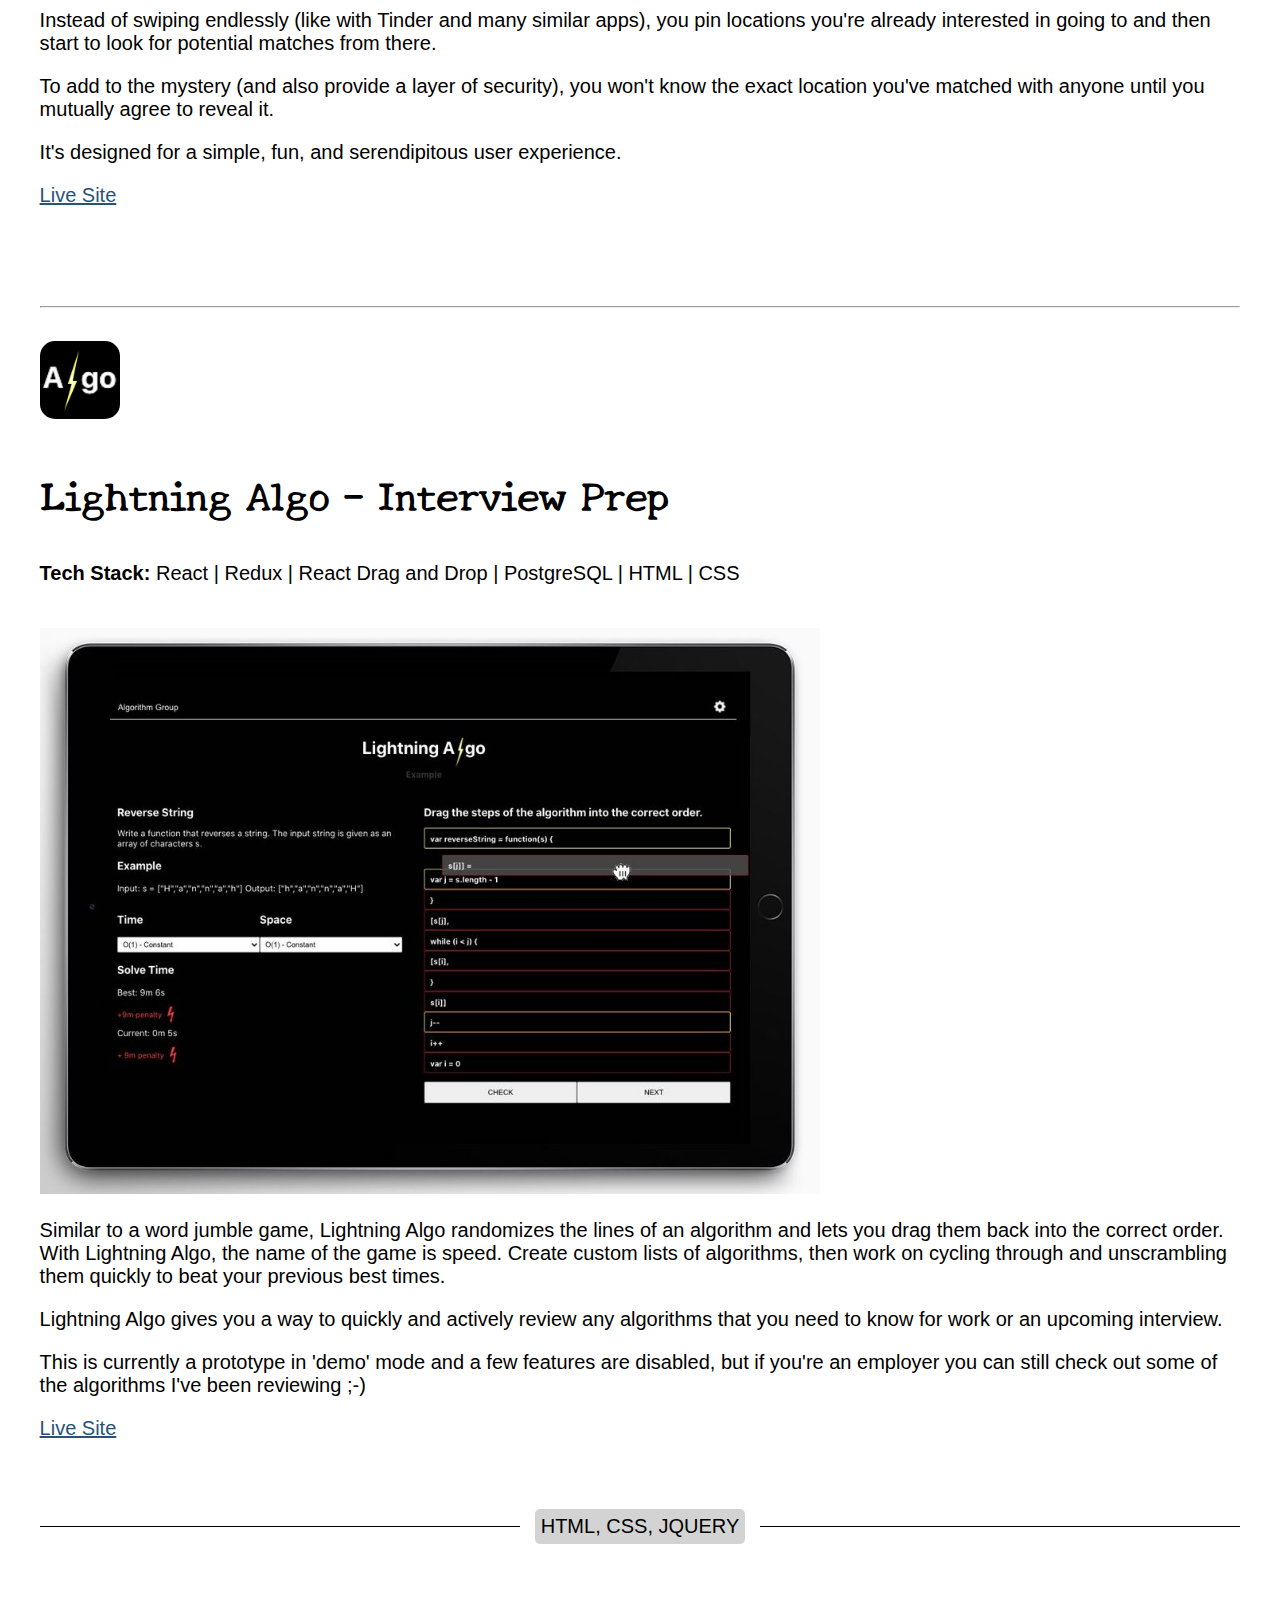
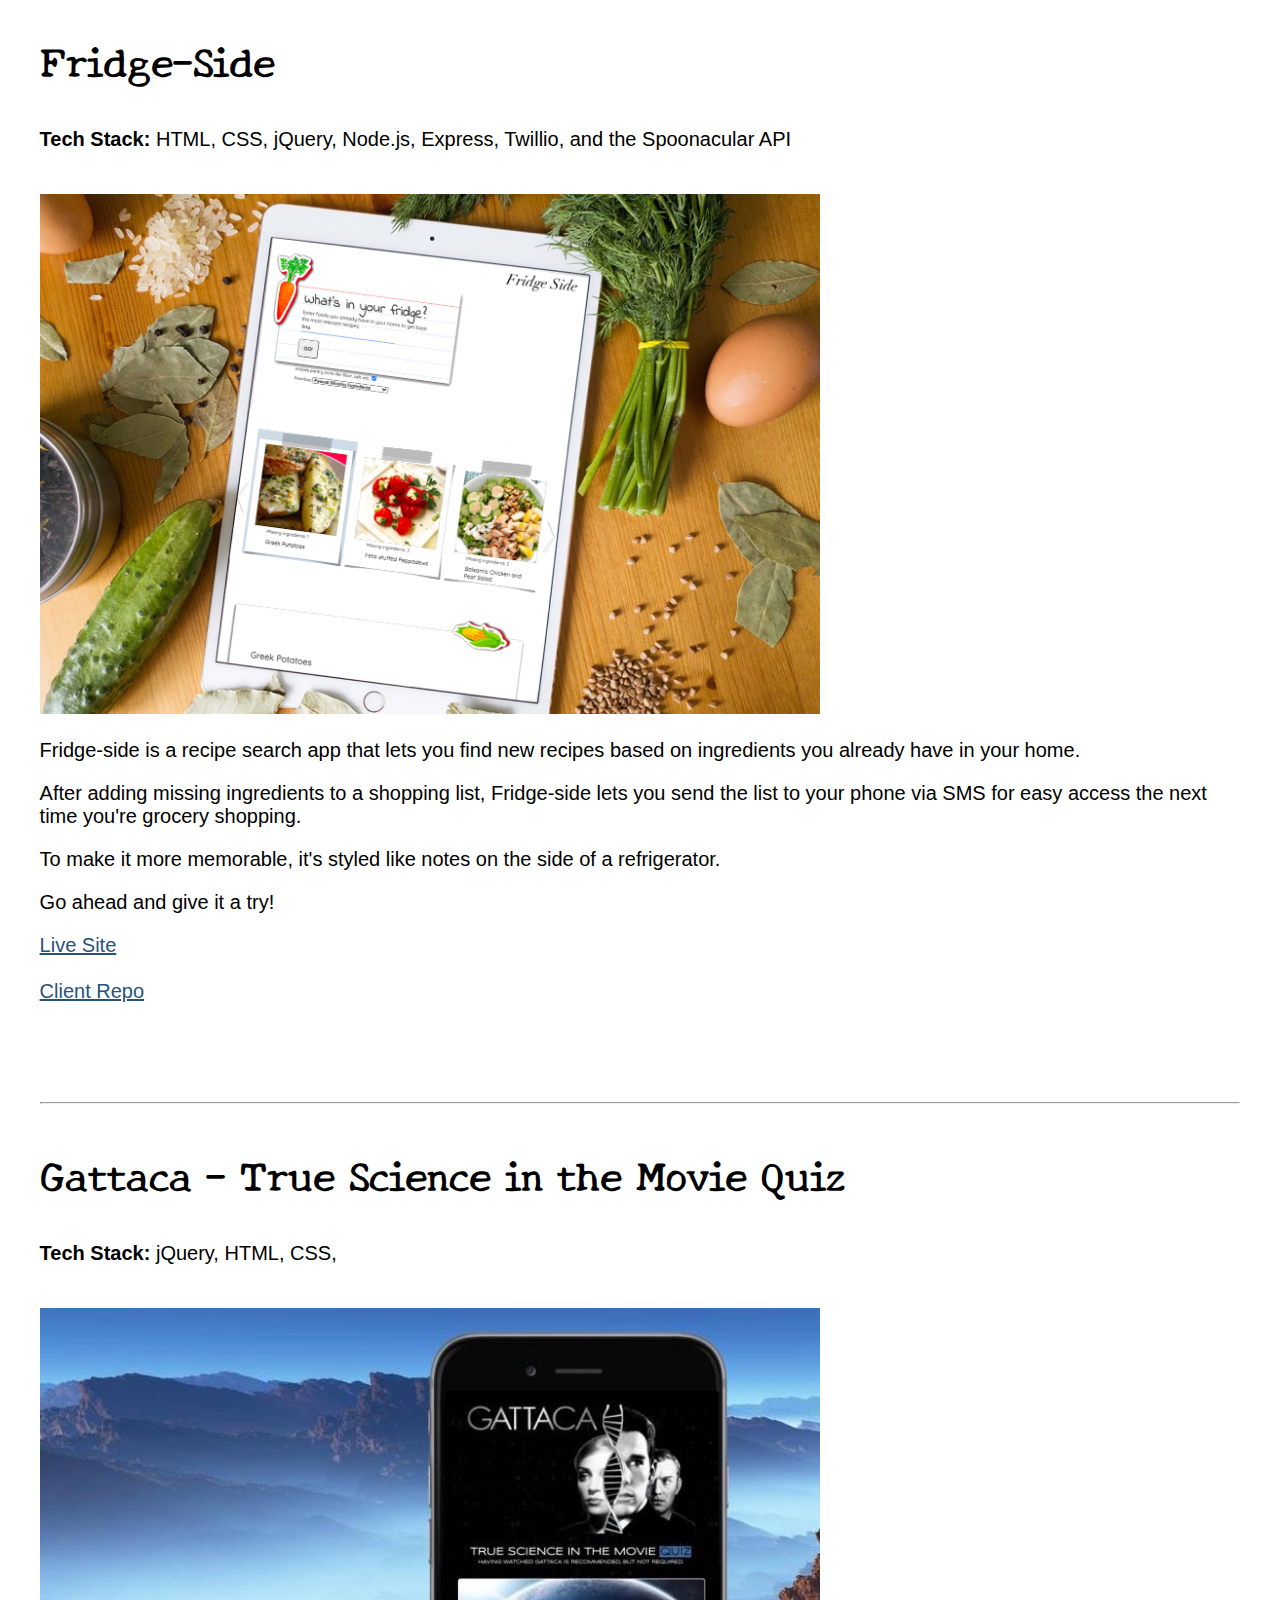
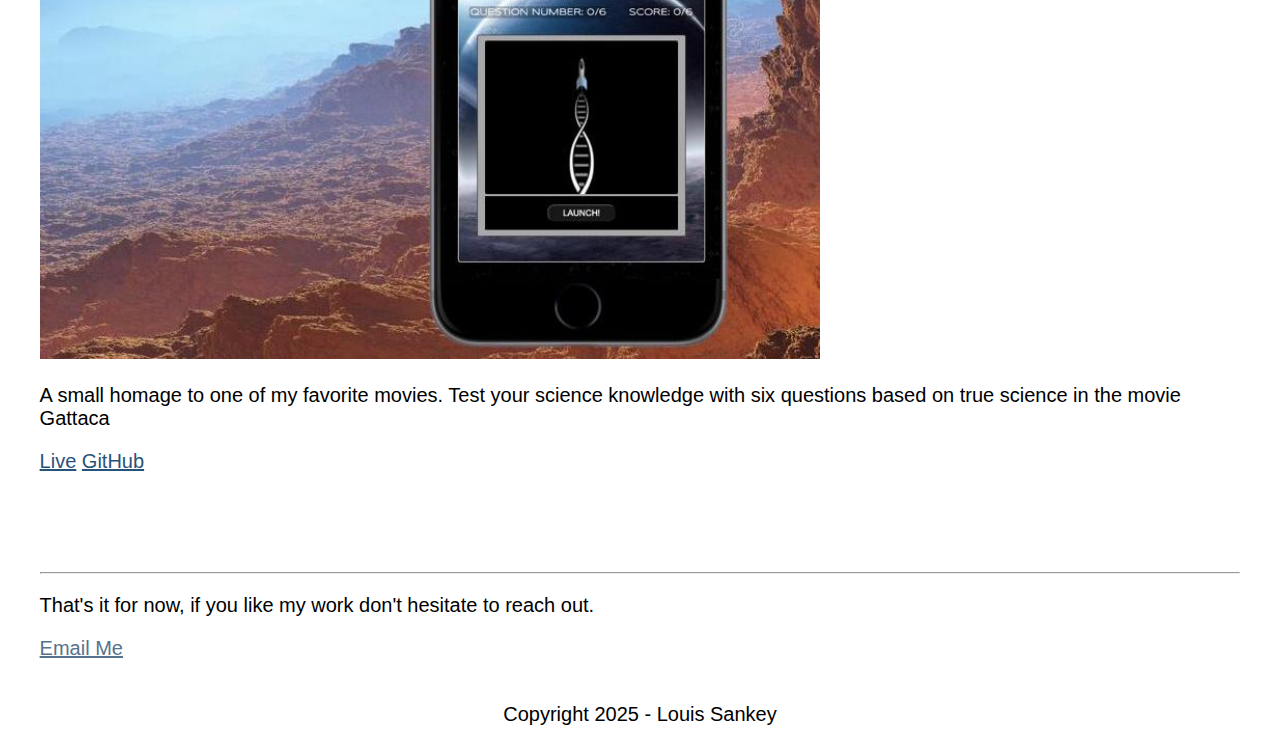
==== commit 2ae2cd35: "made a few small updates to wording" ====
--- a/index.html
+++ b/index.html
@@ -72,34 +72,34 @@
 
   <body>
     <!-- Heading -->
-    <header>
-      <section class="header">
-        <h1 id="title-text" class="center- text">
-          Louis Sankey <span class="sub-title">Software Developer.</span>
-        </h1>
-        <div class="social-icons-display">
-          <div class="social-icons">
-            <a href="https://www.linkedin.com/in/louissankey/" target="blank">
-              <img class="social-icon" src="./img/social-linkedin.png" alt=""
-            /></a>
-            <a href="https://github.com/louiesankey" target="blank">
-              <img class="social-icon" src="./img/social-github.png" alt=""
-            /></a>
-            <a
-              href="https://stackoverflow.com/users/3692615/louie-sankey?tab=profile"
-              target="blank"
-            >
-              <img
-                class="social-icon"
-                src="./img/social-stackoverflow.png"
-                alt=""
-            /></a>
-            <a href="mailto:sankeylou5@gmail.com" target="blank">
-              <img class="social-icon" src="./img/social-mail.png" alt=""
-            /></a>
-          </div>
-        </div>
-      </section>
+    <header class="site-header">
+      <h1 id="title-text" class="center-text">
+        Louis Sankey <span class="sub-title">Software Developer.</span>
+      </h1>
+      <nav class="social-nav" aria-label="Social Links">
+        <ul class="social-icons-list">
+          <li>
+            <a href="https://www.linkedin.com/in/louissankey/" target="_blank" rel="noopener noreferrer" aria-label="LinkedIn Profile">
+              <img class="social-icon" src="./img/social-linkedin.png" alt="LinkedIn Icon">
+            </a>
+          </li>
+          <li>
+            <a href="https://github.com/louiesankey" target="_blank" rel="noopener noreferrer" aria-label="GitHub Profile">
+              <img class="social-icon" src="./img/social-github.png" alt="GitHub Icon">
+            </a>
+          </li>
+          <li>
+            <a href="https://stackoverflow.com/users/3692615/louie-sankey?tab=profile" target="_blank" rel="noopener noreferrer" aria-label="Stack Overflow Profile">
+              <img class="social-icon" src="./img/social-stackoverflow.png" alt="Stack Overflow Icon">
+            </a>
+          </li>
+          <li>
+            <a href="mailto:sankeylou5@gmail.com" aria-label="Email Me">
+              <img class="social-icon" src="./img/social-mail.png" alt="Email Icon">
+            </a>
+          </li>
+        </ul>
+      </nav>
     </header>
 
     <!-- Main -->
@@ -196,15 +196,15 @@
             <p>
               With traditional daily fantasy sports, the goal is to build a
               fantasy team of players on a single game basis, while keeping your
-              budget under a given ‘salary cap’.
+              budget under a given 'salary cap'.
             </p>
             <p>
-              With Darkhorse, you’re also given a salary cap, but instead of
-              drafting a full team, you draft a single player, then use what’s
+              With Darkhorse, you're also given a salary cap, but instead of
+              drafting a full team, you draft a single player, then use what's
               left of your salary cap to buy additional game stats.
             </p>
             <p>
-              If you draft an inexpensive ‘dark horse’ player, you’ll keep more
+              If you draft an inexpensive 'dark horse' player, you'll keep more
               of your remaining salary cap for stat buying.
             </p>
             <p>This gives lesser players a better chance at victory.</p>
@@ -243,7 +243,7 @@
           <a
           target="_blank"
           href="https://testflight.apple.com/join/VvpAAjmW"
-          >Download The Beta with TestFlight</a
+          >Play Now (Updated for 2025 NBA Season)</a
         >
       
 
@@ -299,79 +299,62 @@
       <br />
       <br />
       <section>
-        <div class="li-header">
-          <img
-            class="quik-logo"
-            src="./img/spiral-icon.png"
-            alt="Spiral app icon"
-          />
-        </div>
-        <h3>Spiral - Time-Tracking, Productivity.</h3>
-        <p class="tech-stack"><b>Tech Stack:</b> React Native |  Expo | Redux | Node.js | Express | GraphQL | Typescript/Javascript | MongoDB | Google Cloud Functions | Google Cloud Tasks | Web Workers | Stripe API | Web Hooks | Git | Figma | UI/UX  Design </p>
-       <br/>
-       <br/>
-        <img
-          src="./img/spiral-template-3.png "
-          class="portfolio-image"
-          alt="Spiral app homepage"
-        />
-        <div class="description">
-          <p>
-            Spiral is the first time tracking software that is designed from the
-            start to help you work <em>faster</em>.
-          </p>
-
-          <p>
-            Start by estimating a time frame for your task, then work toward
-            coming in under your estimate.
-          </p>
-          <p>
-            Use Spiral to track and improve your time efficiency at anything
-            you'd like.
-          </p>
-
-          <p>
-            Use it regularly while you work to take advantage of built in time
-            tracking, break management, and productivity insights.
-          </p>
-
-          <a
-            class="project-links"
-            target="_blank"
-            href="https://agiletimetracker.com?ref=portfolio"
-            >View Live Web App</a
-          >
-
-          <br />
-          <br />
-          <br />
-          <p>React Native App in Dark Mode.</p>
-          <img
-            class="spiral-react-native"
-            src="./img/spiral-dark-1.png "
-            alt="Spiral app homepage"
-          />
-          <br />
-          <a
-            class="project-links"
-            target="_blank"
-            href="https://apps.apple.com/us/app/spiral-productivity/id6444052058?platform=iphone"
-            >Download on App Store.</a
-          >
-          <br />
-          <br />
-          <a
-            class="project-links"
-            target="_blank"
-            href="https://play.google.com/store/apps/details?id=com.hoopstagee.spiral&pli=1"
-            >Download on Google Play.</a
-          >
-          <br />
-          <br />
-
-          <br />
-          <br />
-        </div>
+        <article class="project-card">
+          <header class="project-header">
+            <img class="project-logo quik-logo" src="./img/spiral-icon.png" alt="Spiral app icon" width="64" height="64">
+            <h3>Spiral - Time-Tracking, Productivity.</h3>
+          </header>
+          
+          <div class="project-tech-stack">
+            <h4>Technologies Used:</h4>
+            <ul class="tech-list">
+              <li>React Native</li>
+              <li>Expo</li>
+              <li>Redux</li>
+              <li>Node.js</li>
+              <li>Express</li>
+              <li>GraphQL</li>
+              <li>TypeScript/JavaScript</li>
+              <li>MongoDB</li>
+              <li>Google Cloud Functions</li>
+              <li>Google Cloud Tasks</li>
+              <li>Web Workers</li>
+              <li>Stripe API</li>
+              <li>Web Hooks</li>
+              <li>Git</li>
+              <li>Figma</li>
+              <li>UI/UX Design</li>
+            </ul>
+          </div>
+
+          <figure class="project-image">
+            <img src="./img/spiral-template-3.png" alt="Spiral app homepage showing time tracking interface" loading="lazy">
+          </figure>
+
+          <div class="project-description">
+            <p>Spiral is the first time tracking software that is designed from the start to help you work <em>faster</em>.</p>
+            <p>Start by estimating a time frame for your task, then work toward coming in under your estimate.</p>
+            <p>Use Spiral to track and improve your time efficiency at anything you'd like.</p>
+            <p>Use it regularly while you work to take advantage of built in time tracking, break management, and productivity insights.</p>
+          </div>
+
+          <footer class="project-links">
+            <a class="cta-button" href="https://agiletimetracker.com?ref=portfolio" target="_blank" rel="noopener noreferrer">View Live Web App</a>
+            
+            <div class="mobile-apps">
+              <h4>Mobile Apps:</h4>
+              <figure class="mobile-screenshot">
+                <img class="spiral-react-native" src="./img/spiral-dark-1.png" alt="Spiral React Native App in Dark Mode" loading="lazy">
+                <figcaption>React Native App in Dark Mode</figcaption>
+              </figure>
+              
+              <div class="app-store-links">
+                <a class="store-link" href="https://apps.apple.com/us/app/spiral-productivity/id6444052058?platform=iphone" target="_blank" rel="noopener noreferrer">Download on App Store</a>
+                <a class="store-link" href="https://play.google.com/store/apps/details?id=com.hoopstagee.spiral&pli=1" target="_blank" rel="noopener noreferrer">Download on Google Play</a>
+              </div>
+            </div>
+          </footer>
+        </article>
         <hr />
         <br />
         <div class="li-header">
@@ -408,7 +391,7 @@
         <p>
           It's designed for a simple, fun, and serendipitous user experience.
         </p>
-        <a class="project-links" target="_blank" href="https://quikmeetups.com?ref=portfolio"
+        <a class="project-links" target="_blank" href="https://quikmeetups.com?ref=resume"
           >Live Site</a
         >
         <br />
@@ -454,7 +437,7 @@
         <a
           class="project-links"
           target="_blank"
-          href="https://lightning-algo.vercel.app/splash"
+          href="https://lightning-algo.vercel.app/splash?ref=resume"
           >Live Site</a
         >
 
@@ -556,5 +539,28 @@
         </footer>
       </section>
     </main>
+    <!-- Scripts moved to end of body and optimized -->
+    <script defer src="https://ajax.googleapis.com/ajax/libs/jquery/1.9.0/jquery.min.js"></script>
+    <script defer src="index.js"></script>
+    <script defer src="./jquery.film_roll.min.js"></script>
+    <script>
+      window.addEventListener('DOMContentLoaded', function() {
+        fr = new FilmRoll({
+          container: '#film_roll',
+          height: 330,
+          scroll: false
+        });
+      });
+    </script>
+    <!-- Analytics scripts -->
+    <script async src="https://www.googletagmanager.com/gtag/js?id=G-G0MB2S1QJ1"></script>
+    <script>
+      window.dataLayer = window.dataLayer || [];
+      function gtag() {
+        dataLayer.push(arguments);
+      }
+      gtag('js', new Date());
+      gtag('config', 'G-G0MB2S1QJ1');
+    </script>
   </body>
 </html>
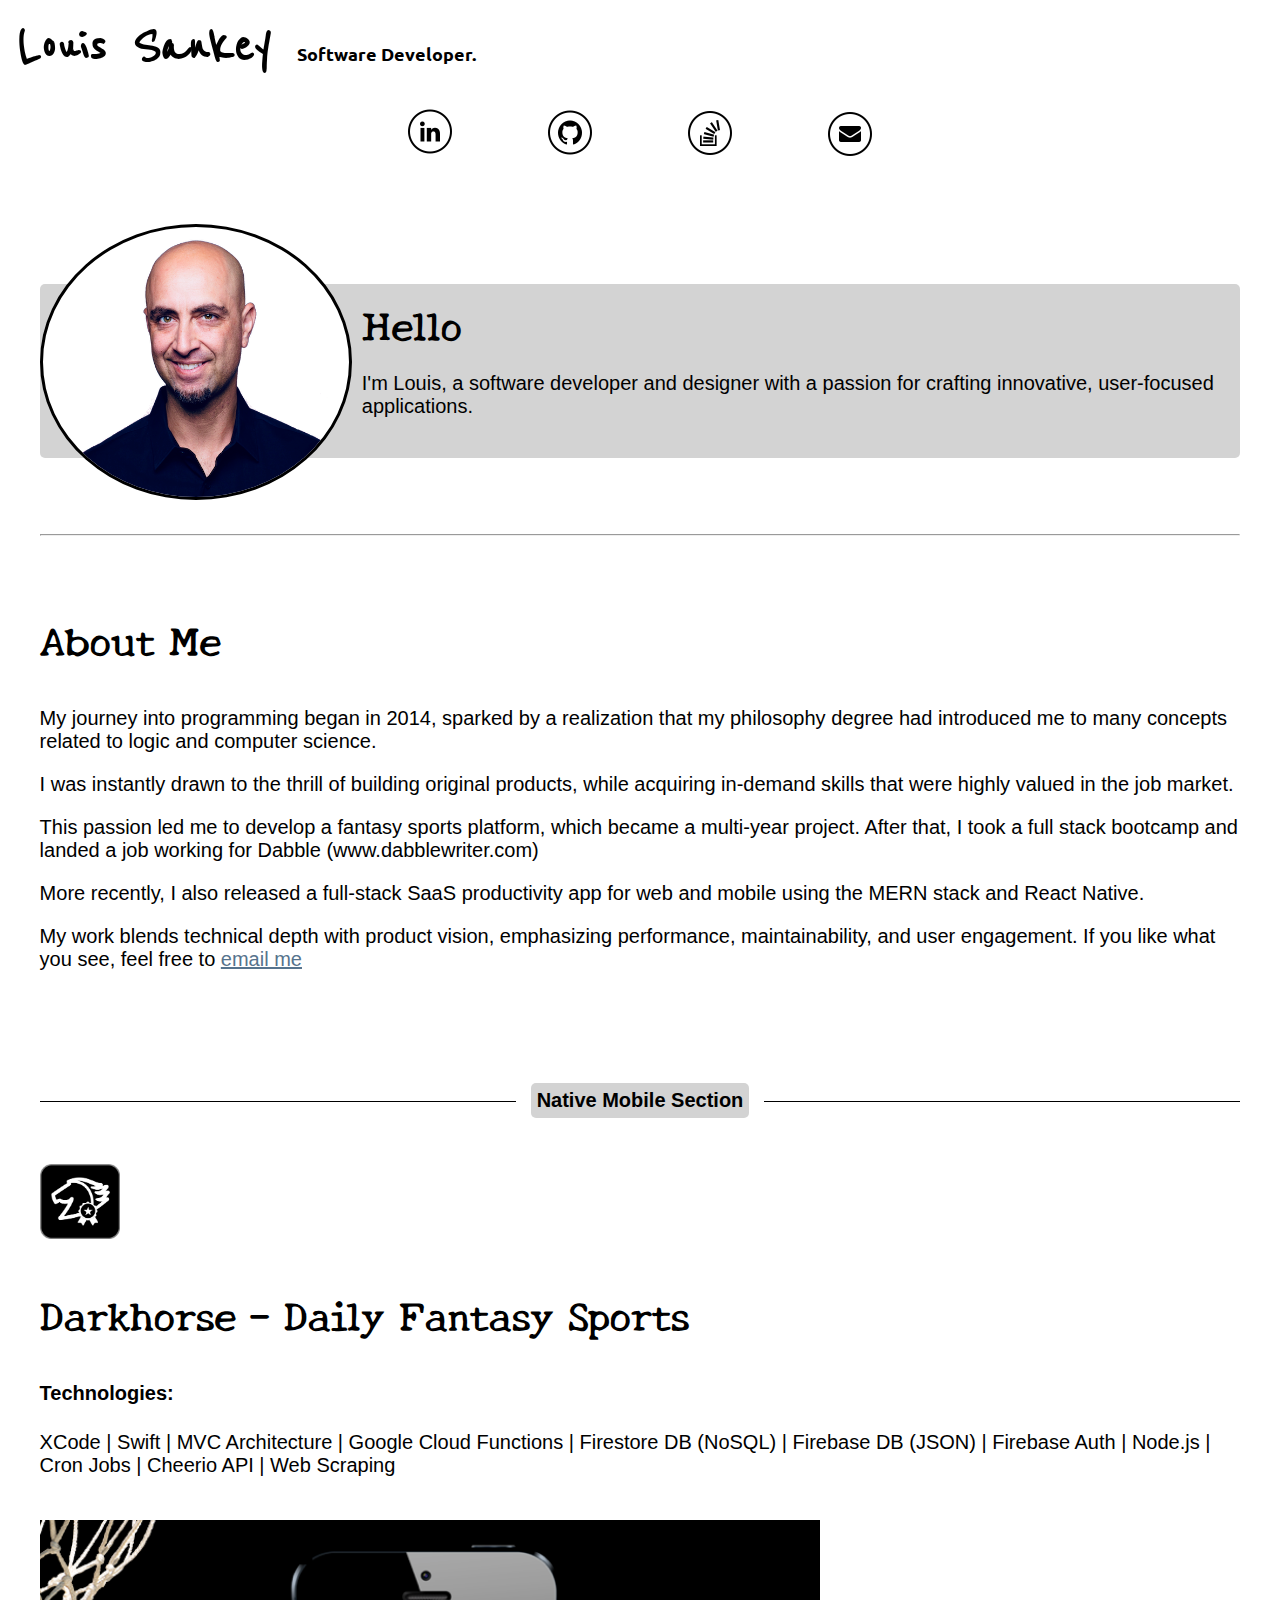
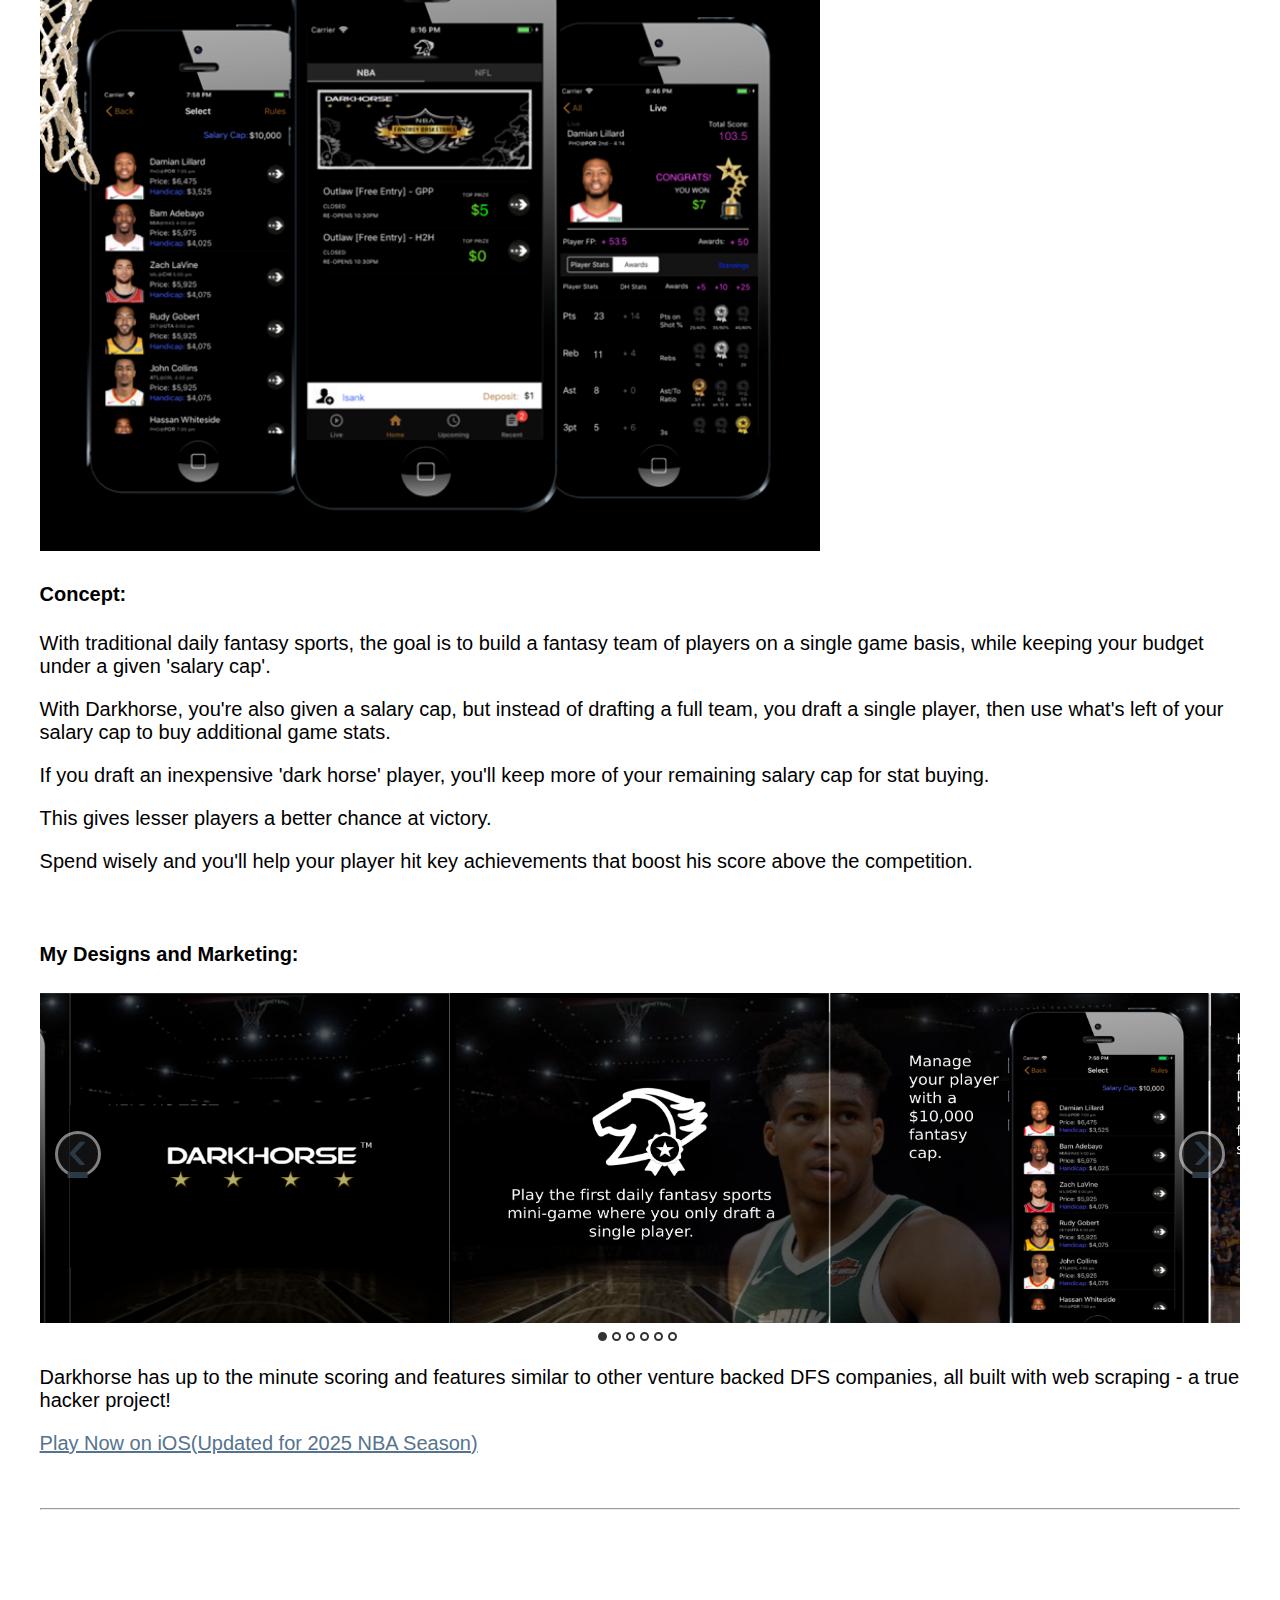
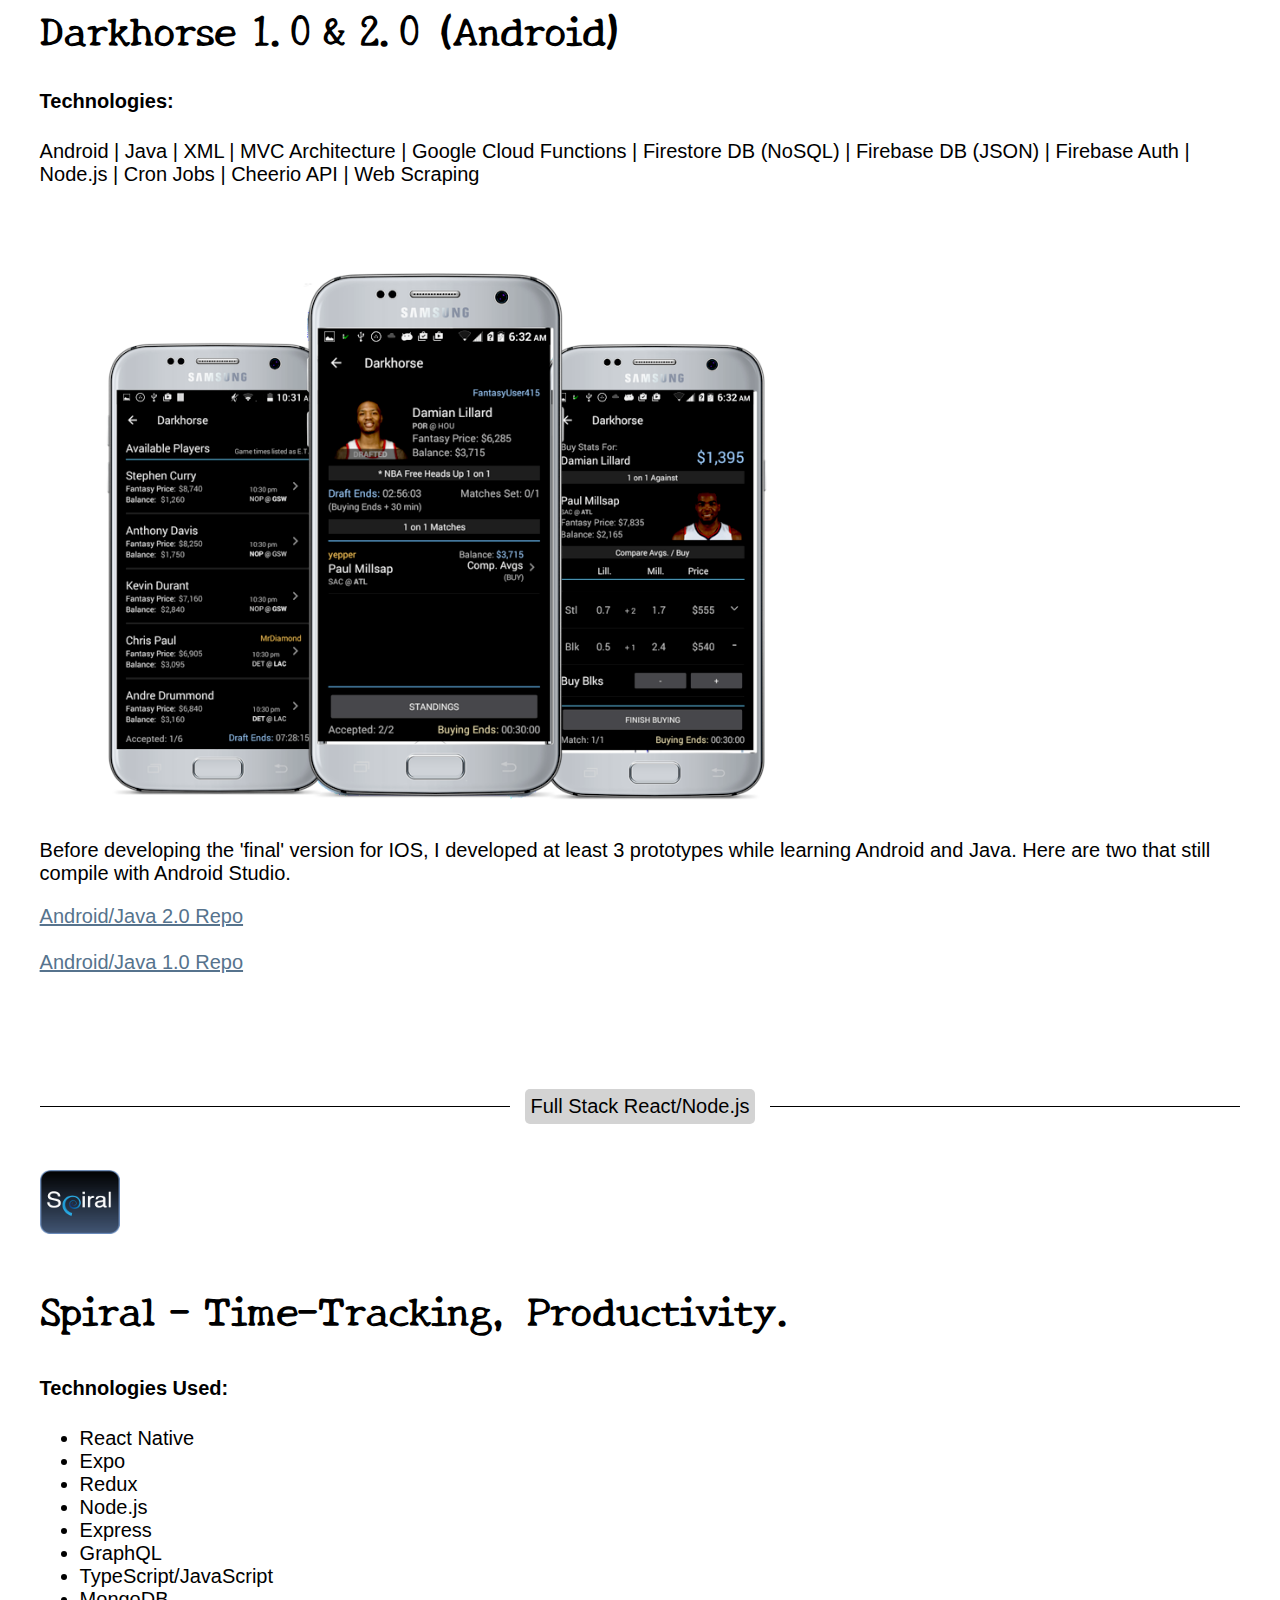
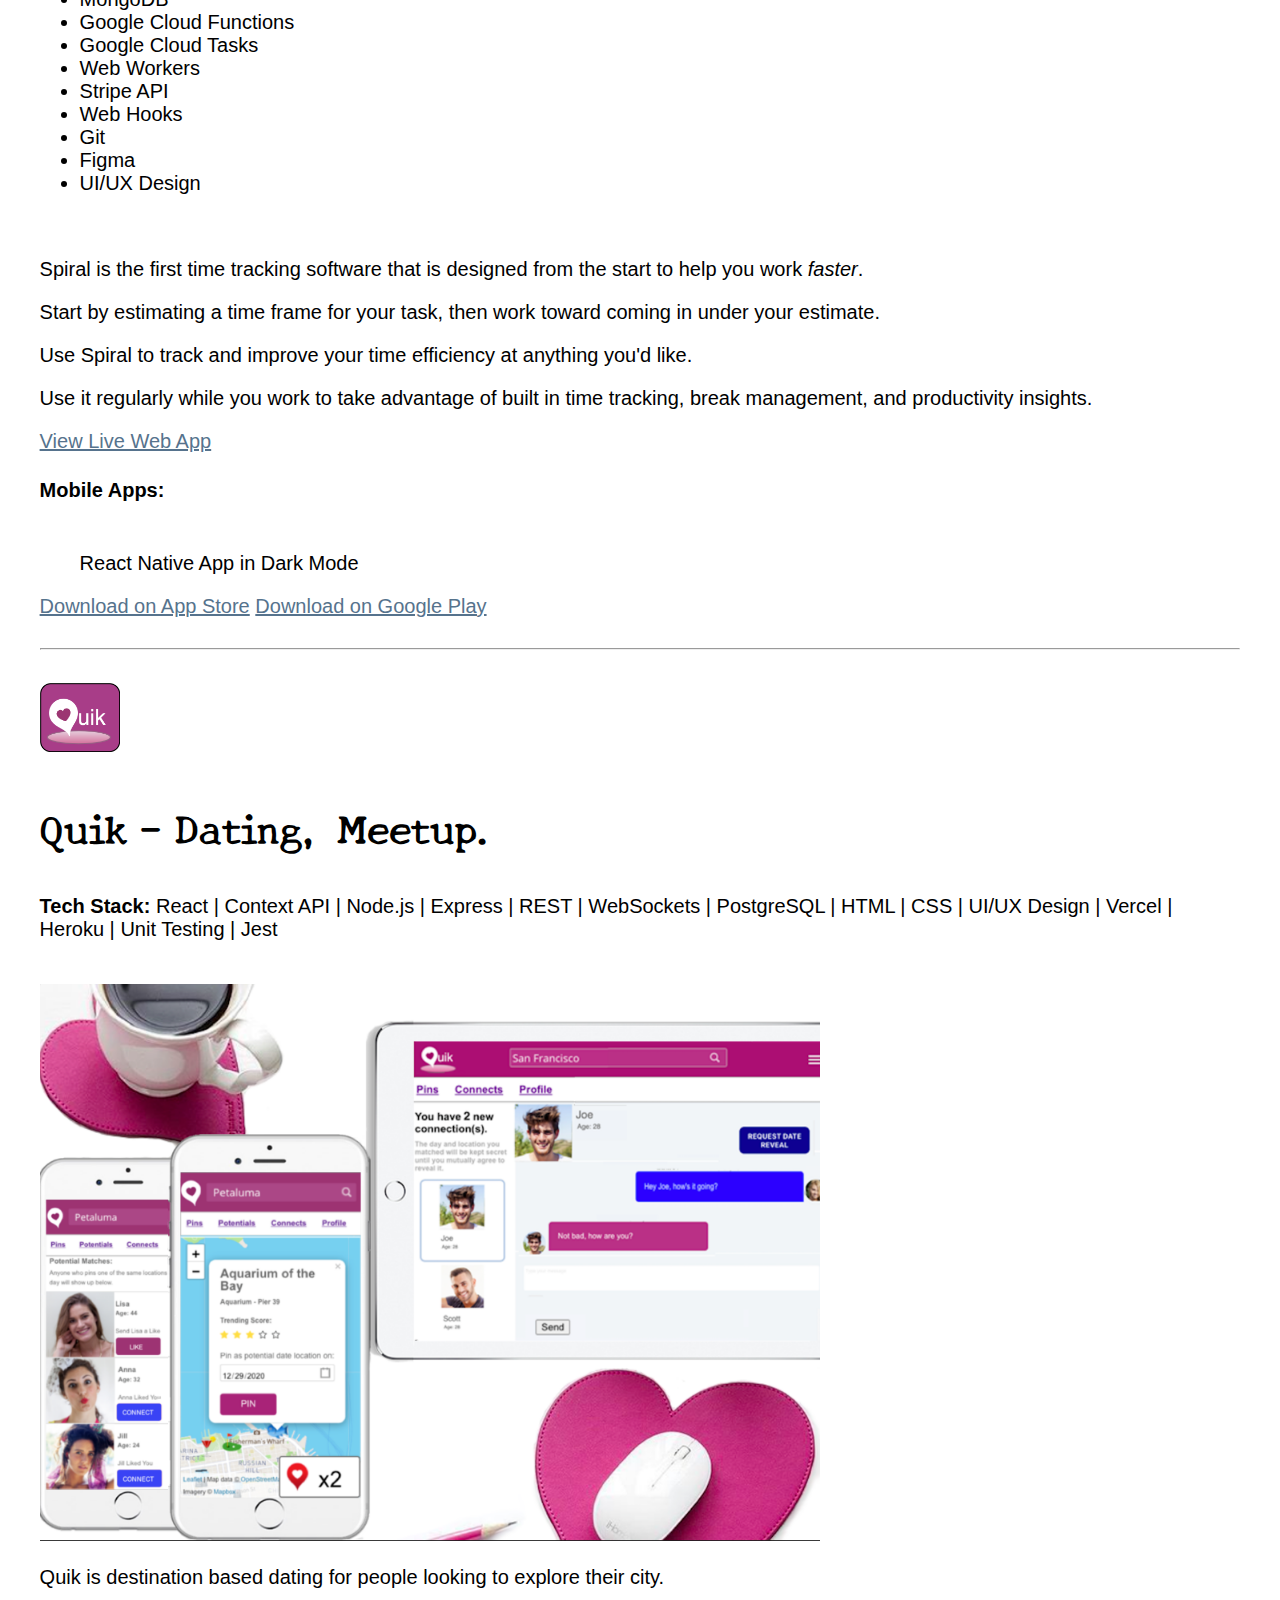
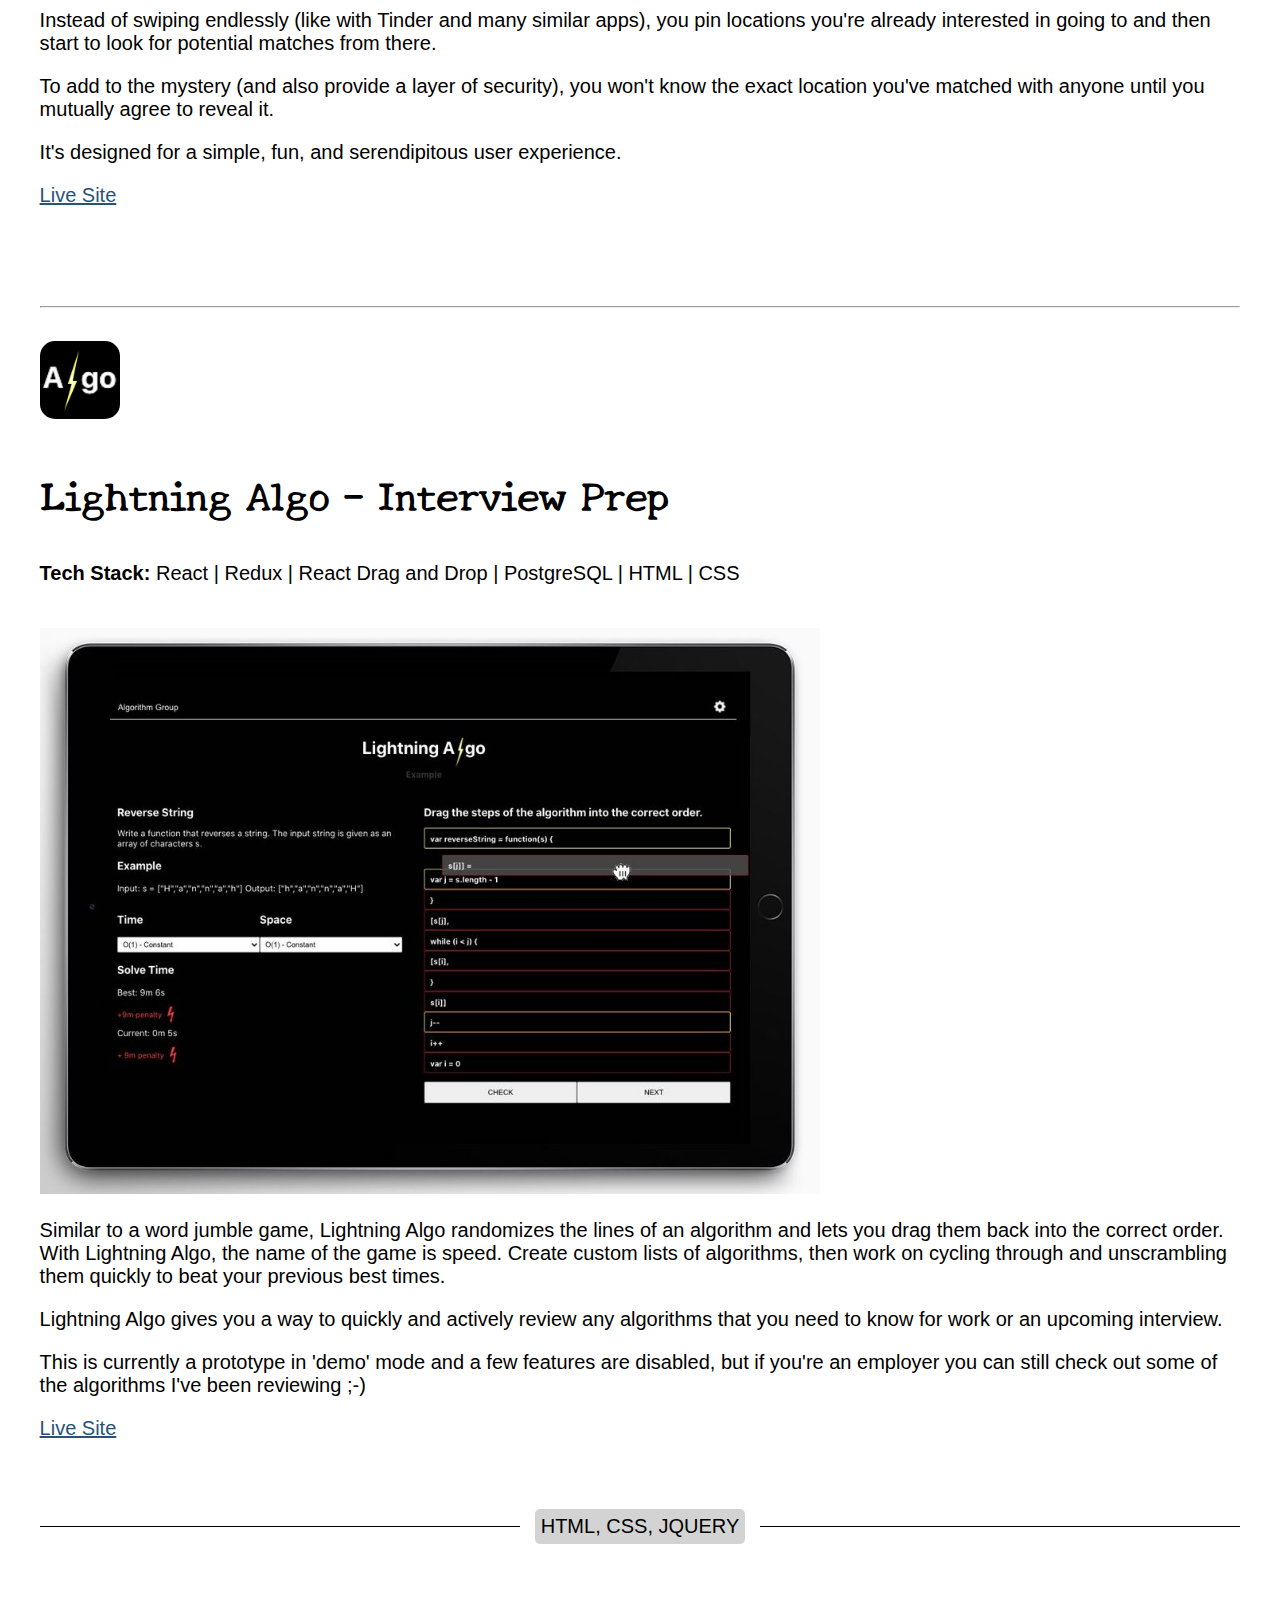
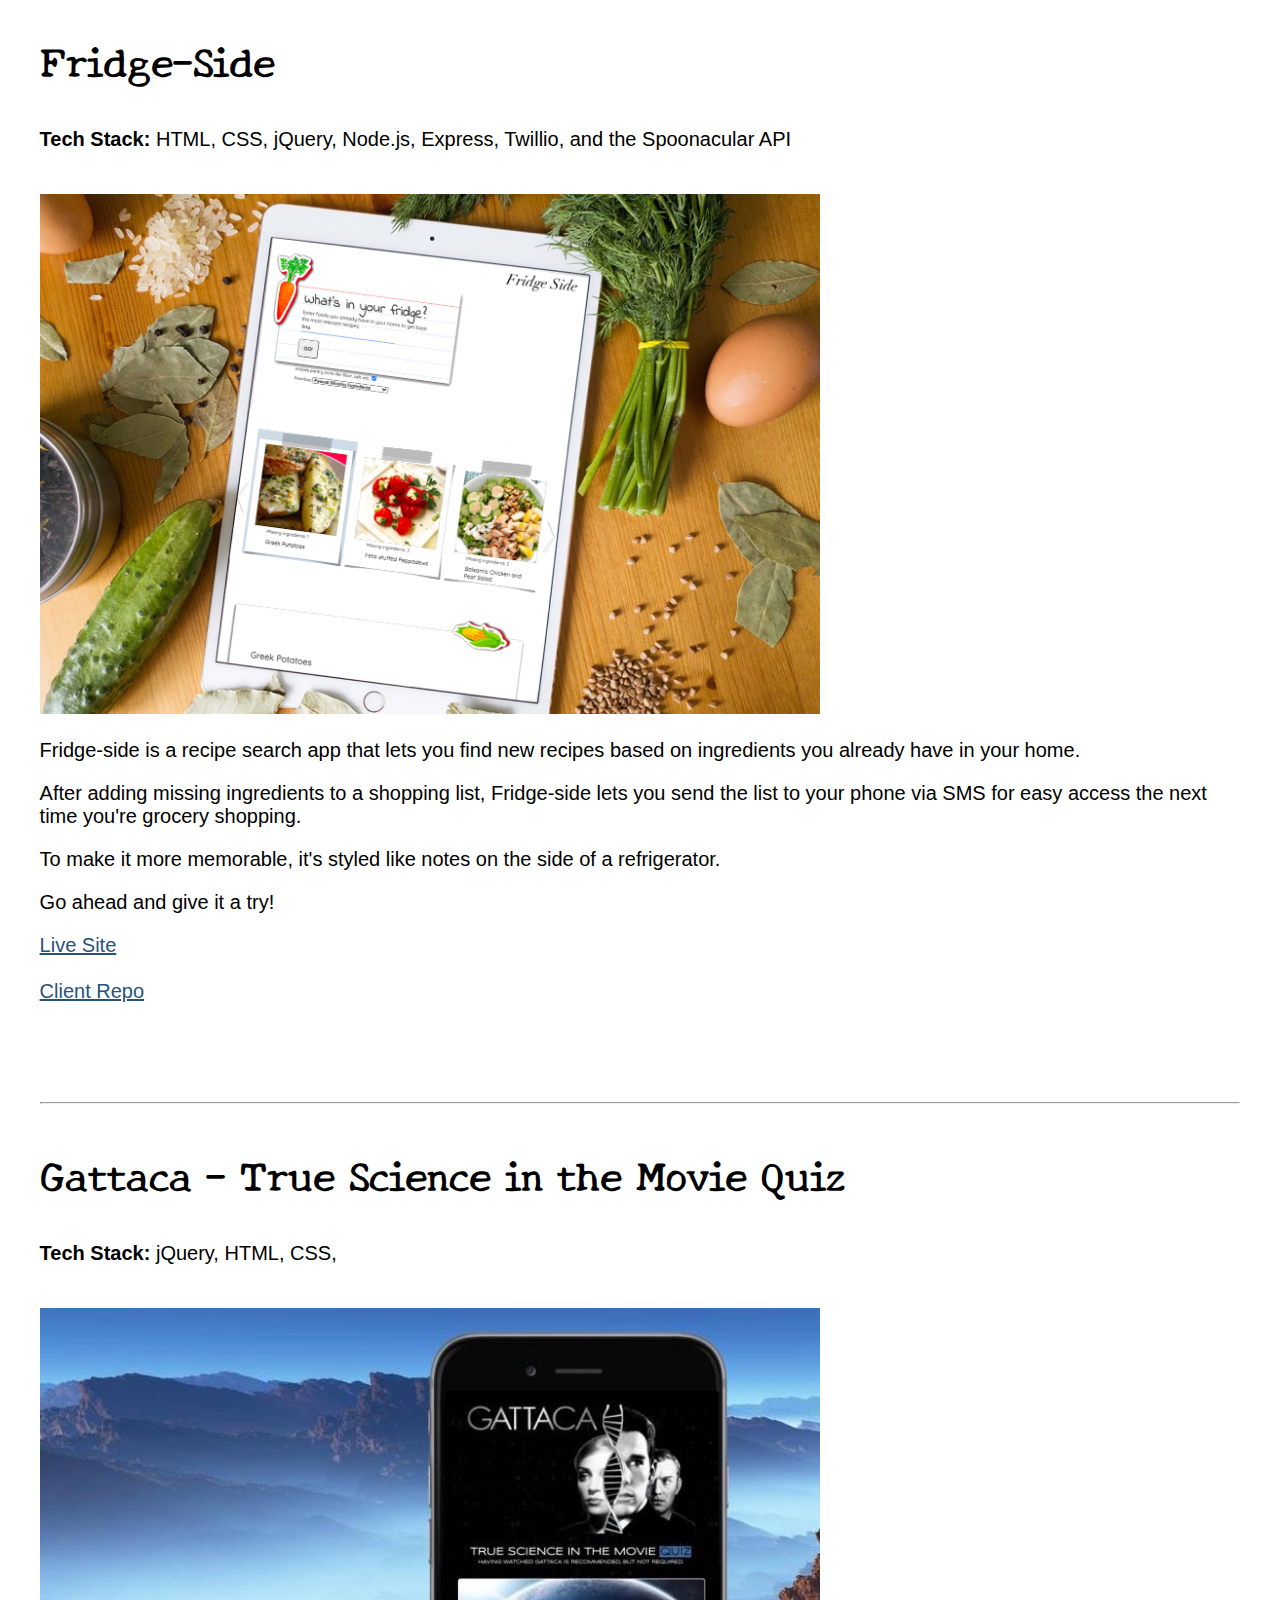
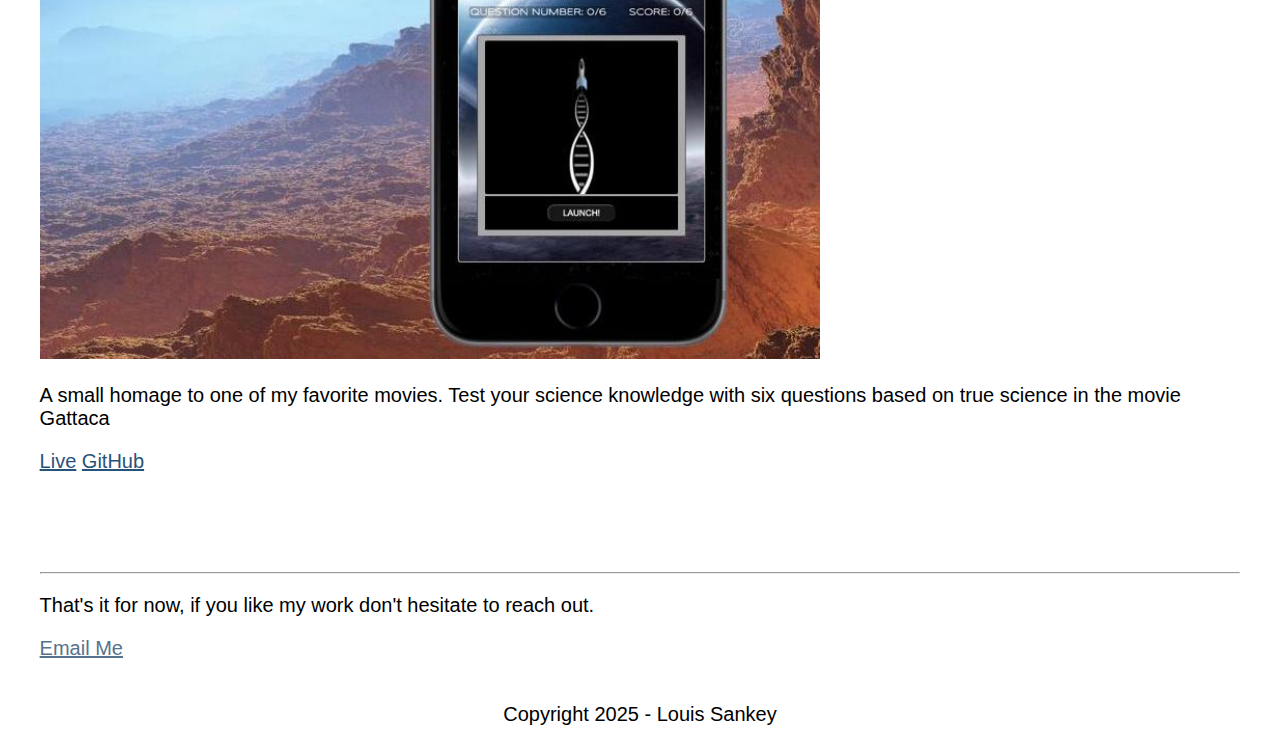
==== commit faac38ba: "made a few small updates to wording" ====
--- a/index.html
+++ b/index.html
@@ -243,7 +243,7 @@
           <a
           target="_blank"
           href="https://testflight.apple.com/join/VvpAAjmW"
-          >Play Now (Updated for 2025 NBA Season)</a
+          >Play Now on iOS(Updated for 2025 NBA Season)</a
         >
       
 
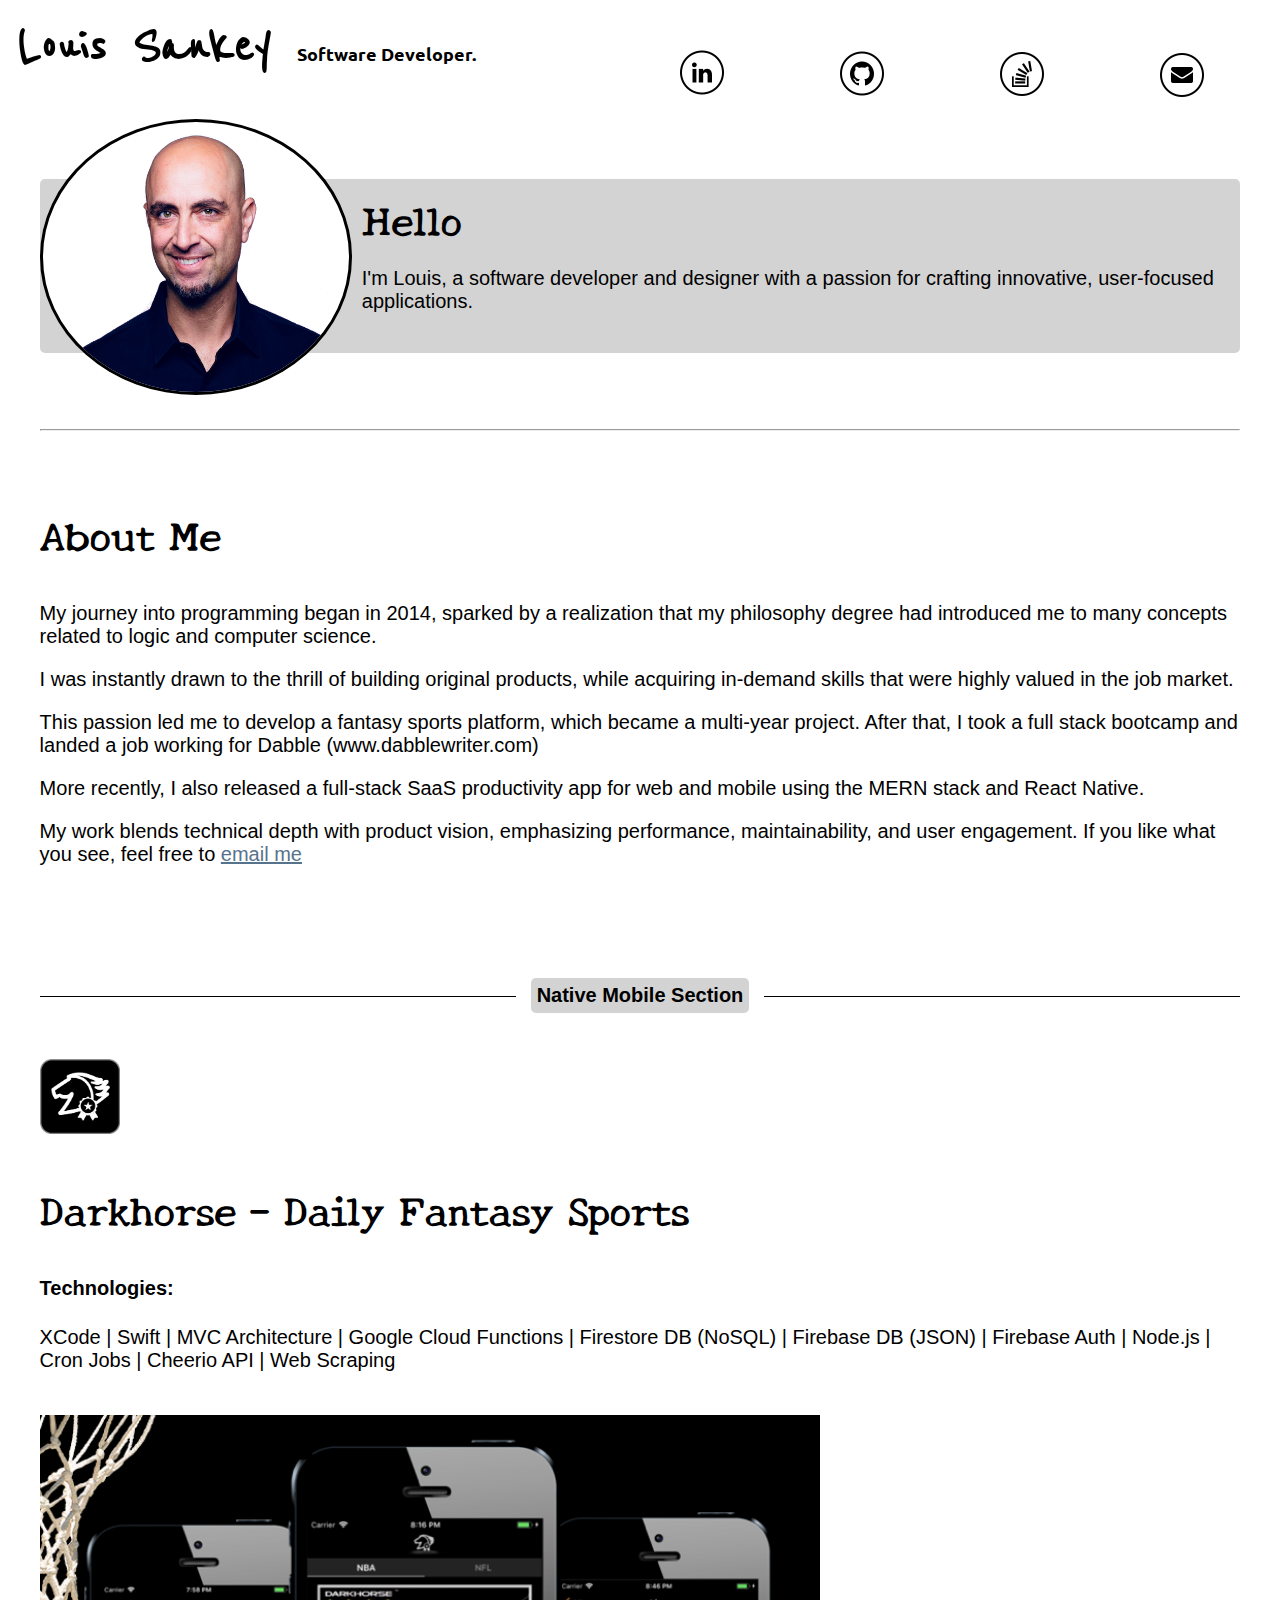
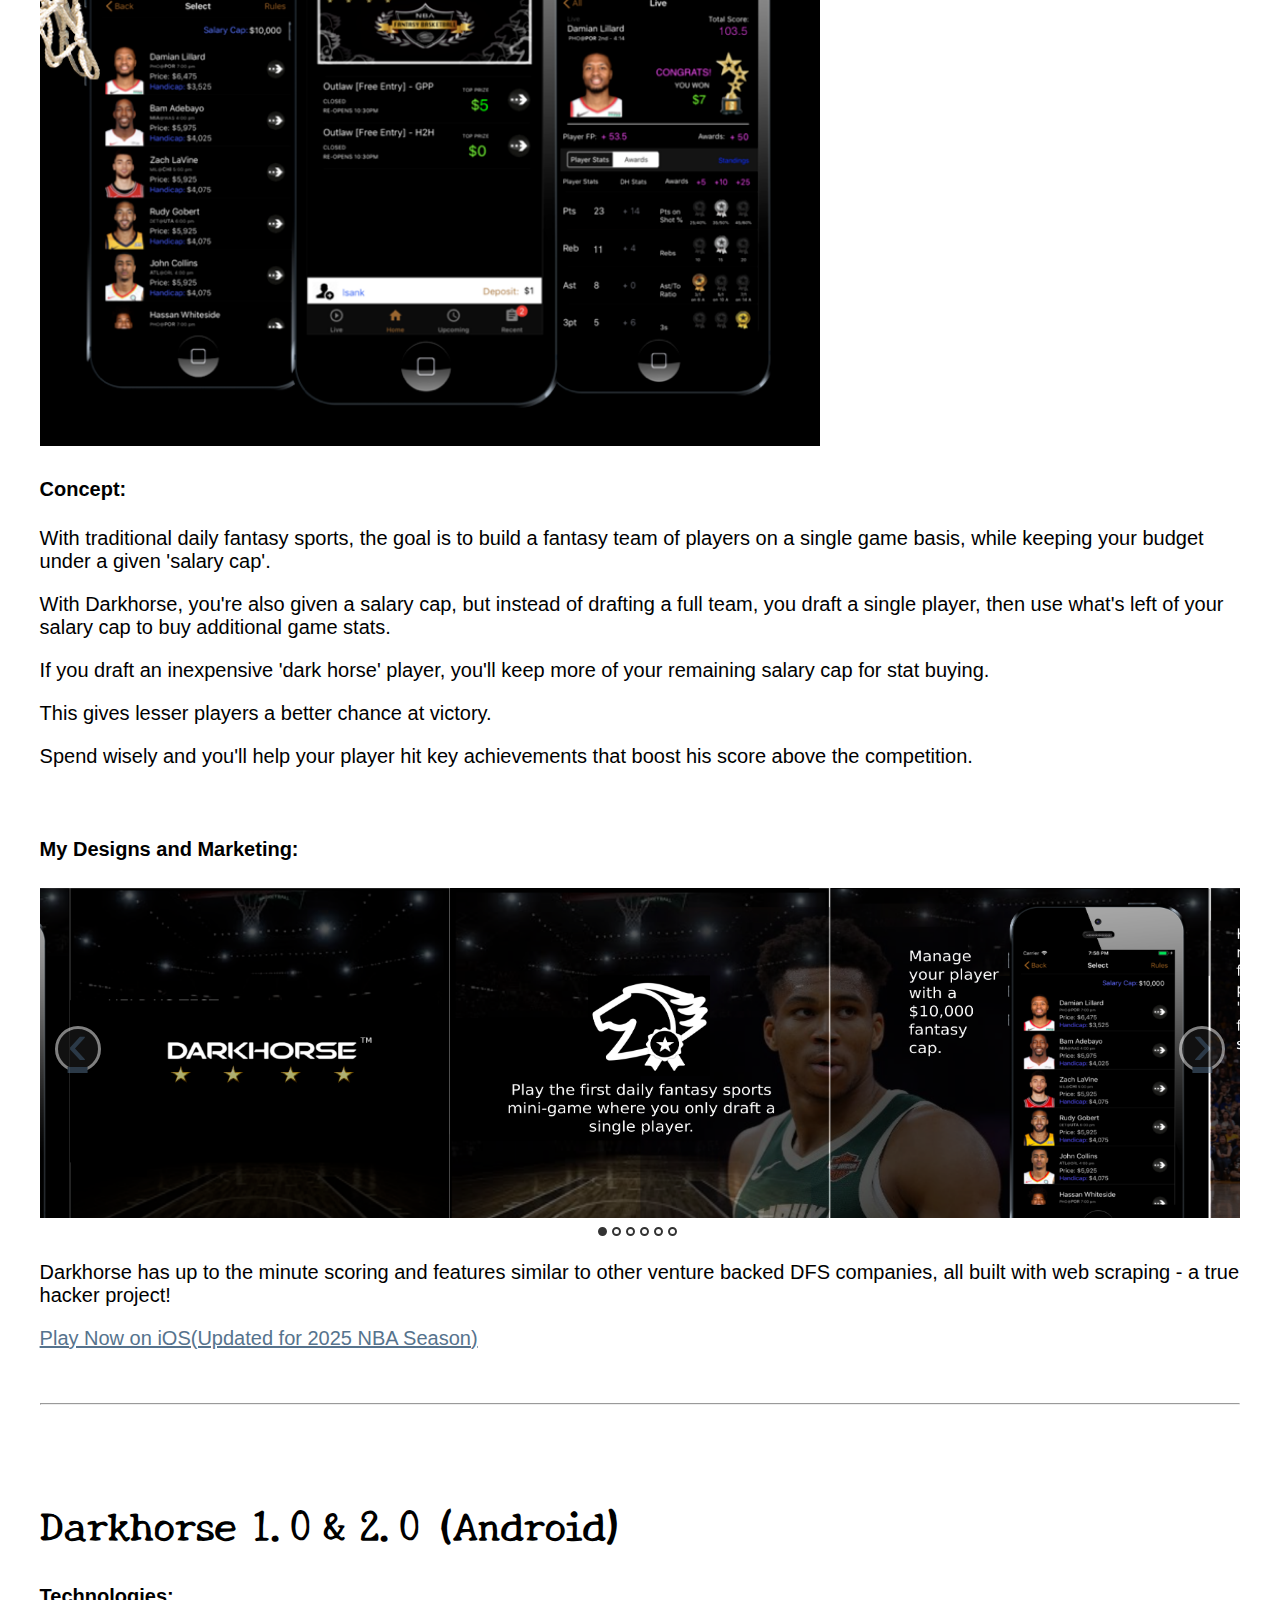
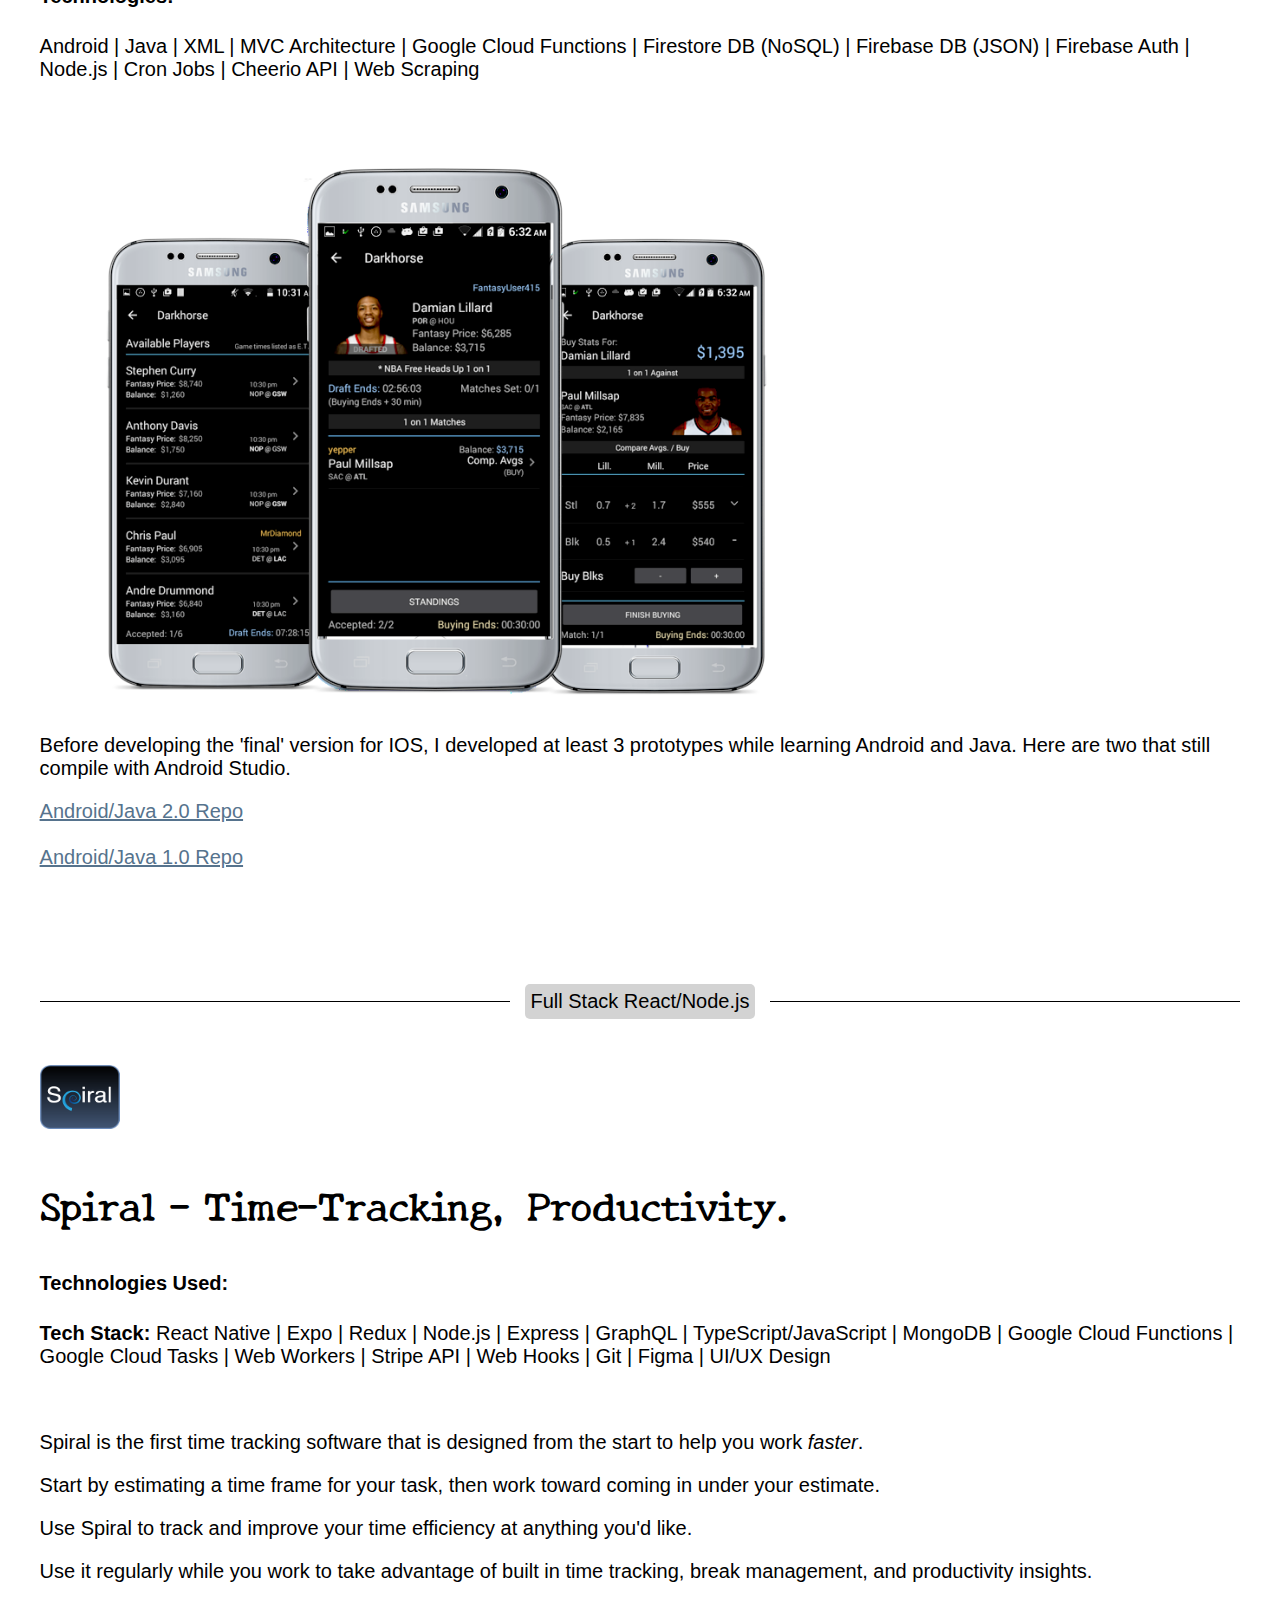
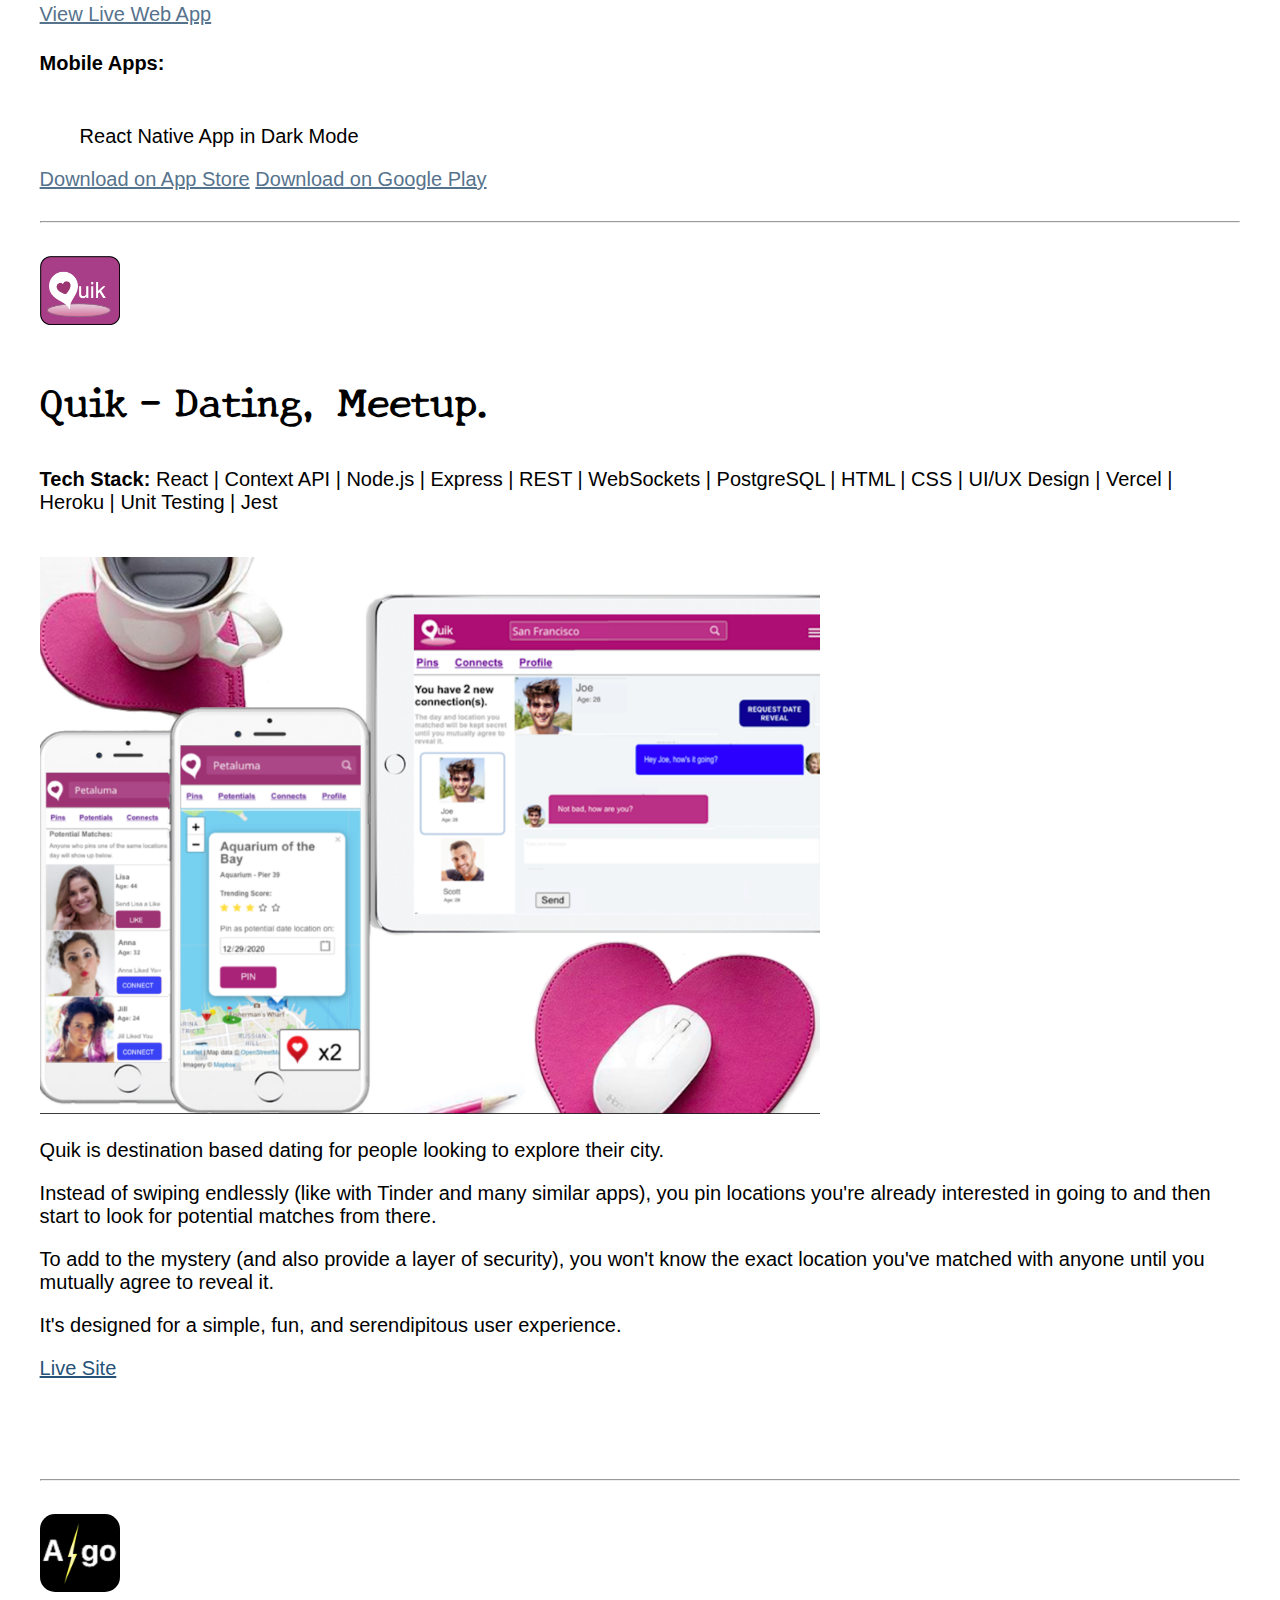
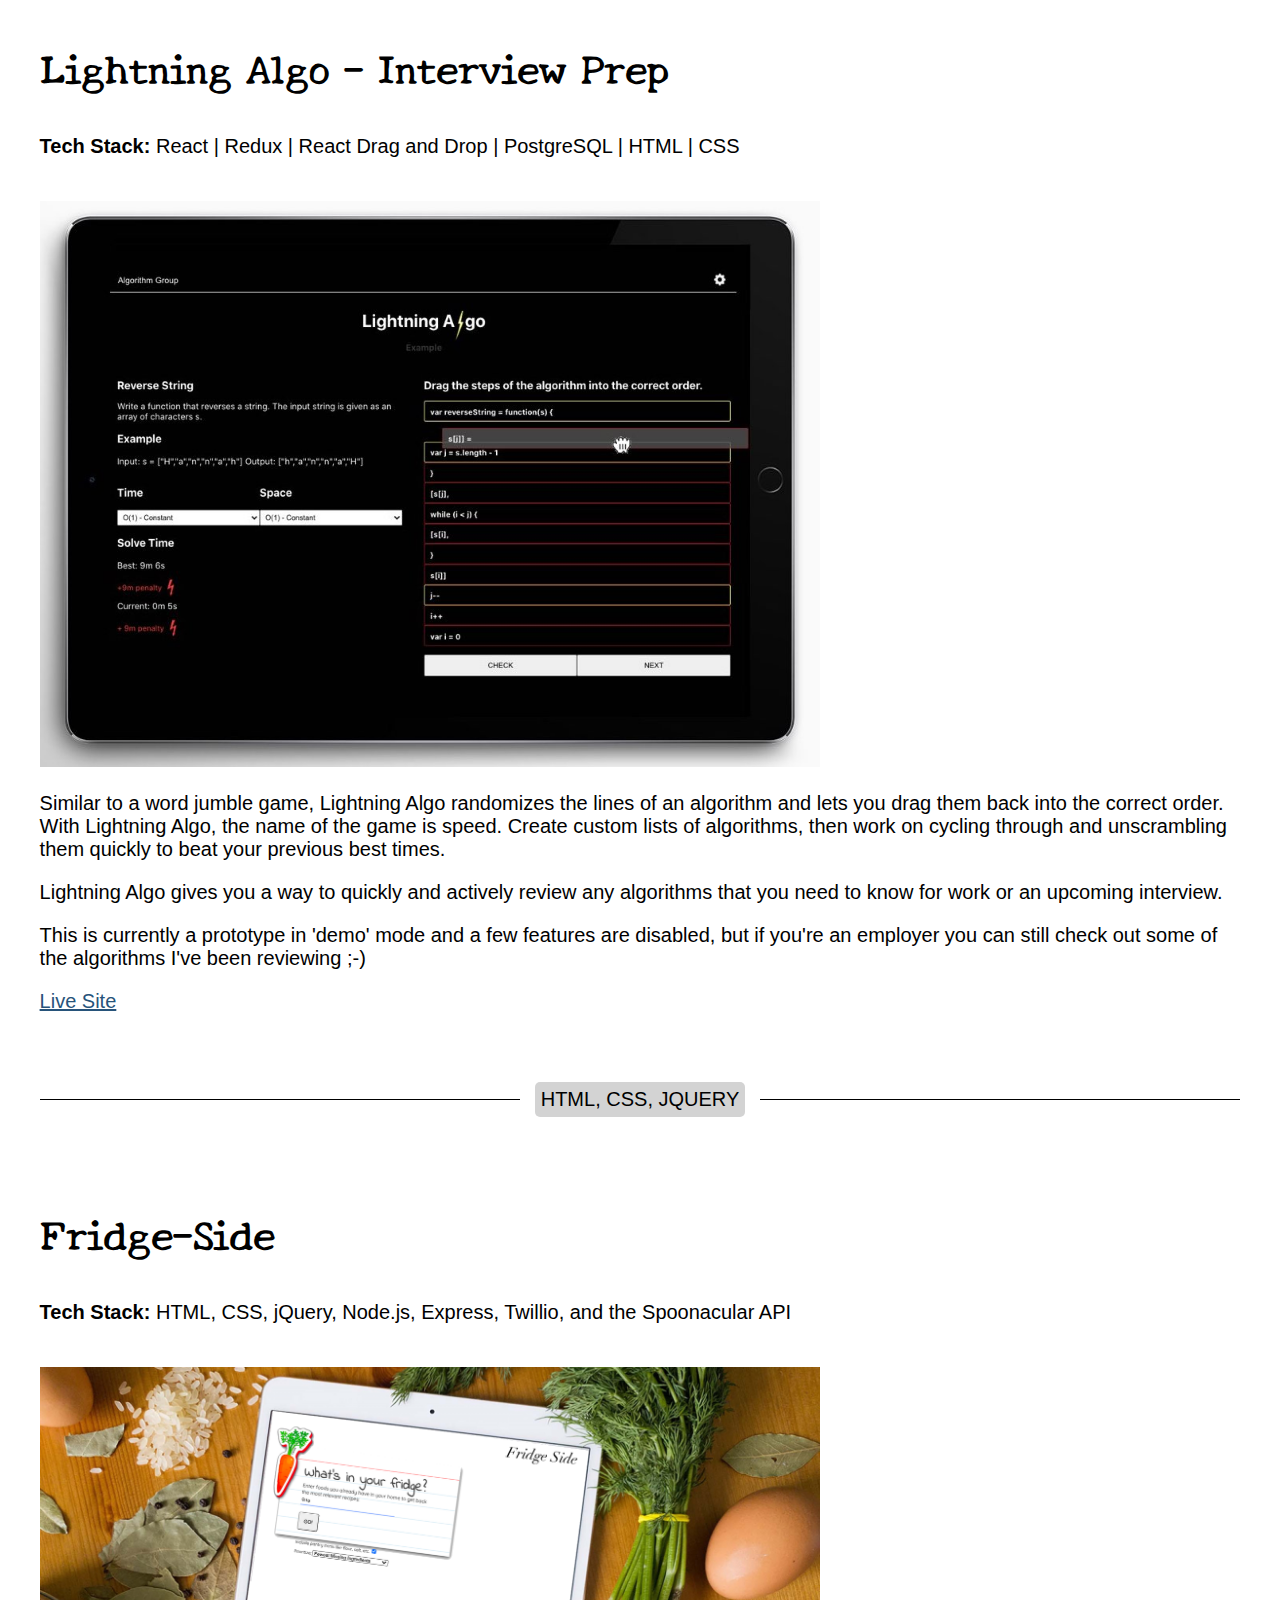
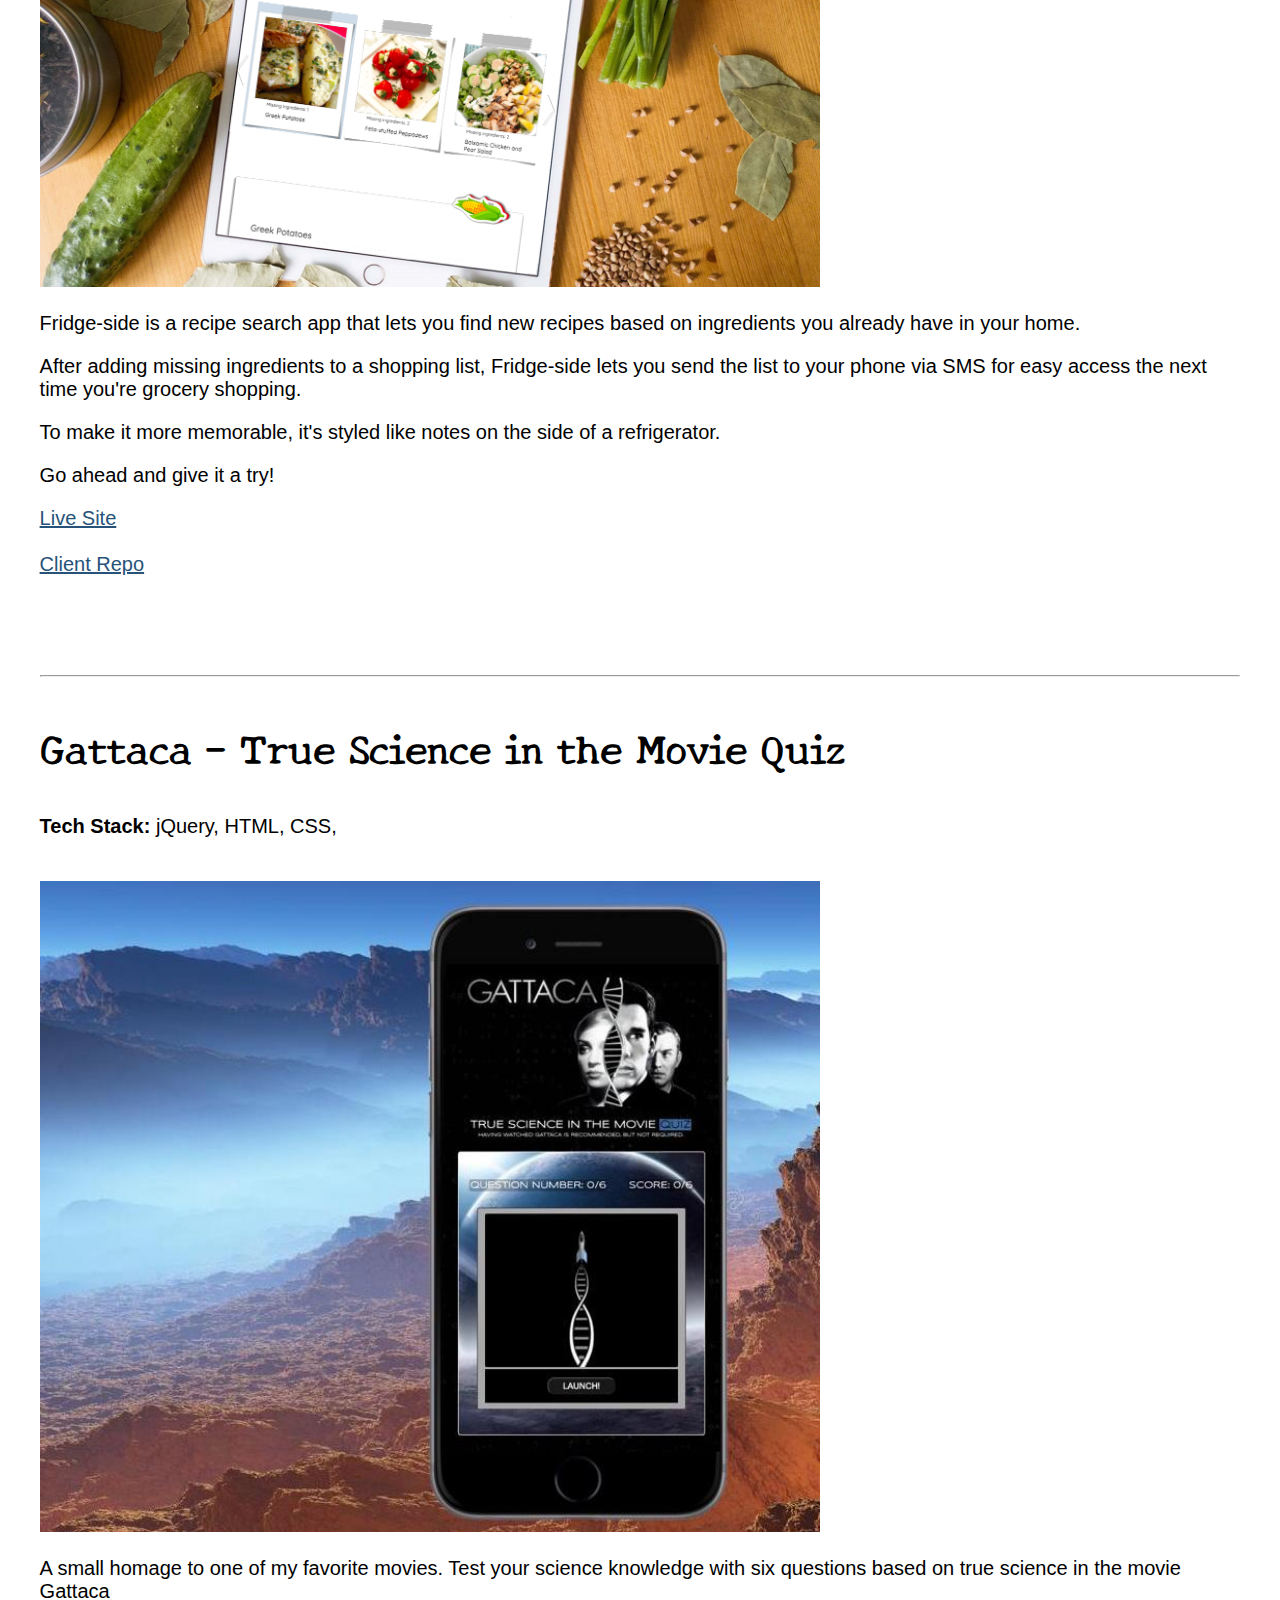
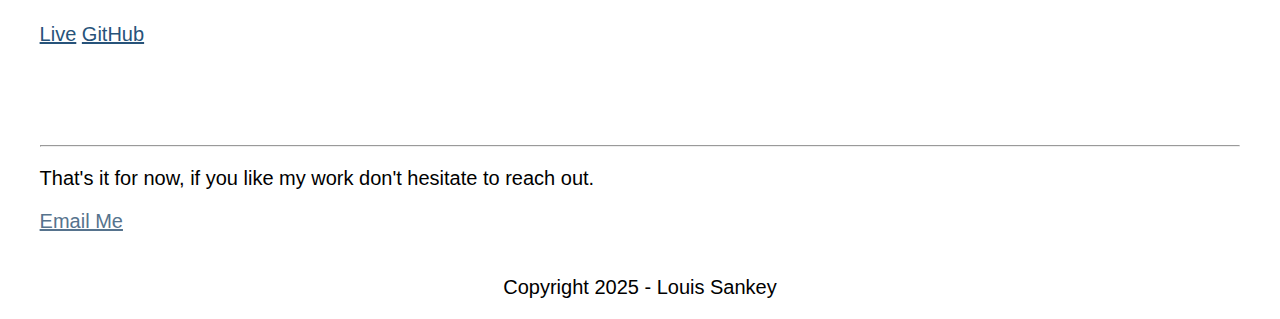
==== commit 2a025713: "made a few small updates to wording" ====
--- a/index.html
+++ b/index.html
@@ -307,24 +307,7 @@
           
           <div class="project-tech-stack">
             <h4>Technologies Used:</h4>
-            <ul class="tech-list">
-              <li>React Native</li>
-              <li>Expo</li>
-              <li>Redux</li>
-              <li>Node.js</li>
-              <li>Express</li>
-              <li>GraphQL</li>
-              <li>TypeScript/JavaScript</li>
-              <li>MongoDB</li>
-              <li>Google Cloud Functions</li>
-              <li>Google Cloud Tasks</li>
-              <li>Web Workers</li>
-              <li>Stripe API</li>
-              <li>Web Hooks</li>
-              <li>Git</li>
-              <li>Figma</li>
-              <li>UI/UX Design</li>
-            </ul>
+            <p class="tech-stack"><b>Tech Stack:</b> React Native | Expo | Redux | Node.js | Express | GraphQL | TypeScript/JavaScript | MongoDB | Google Cloud Functions | Google Cloud Tasks | Web Workers | Stripe API | Web Hooks | Git | Figma | UI/UX Design</p>
           </div>
 
           <figure class="project-image">
--- a/main.css
+++ b/main.css
@@ -499,3 +499,34 @@
     margin: 30px;
   }
 }
+
+.social-nav {
+  display: flex;
+  justify-content: center;
+}
+
+.social-icons-list {
+  display: flex;
+  flex-direction: row;
+  justify-content: center;
+  flex-wrap: wrap;
+  padding: 0;
+  list-style: none;
+  gap: 1rem;
+}
+
+@media screen and (min-width: 768px) {
+  .site-header {
+    position: relative;
+  }
+  
+  .social-nav {
+    position: absolute;
+    top: 20px;
+    right: 20px;
+  }
+
+  .social-icons-list {
+    justify-content: flex-end;
+  }
+}
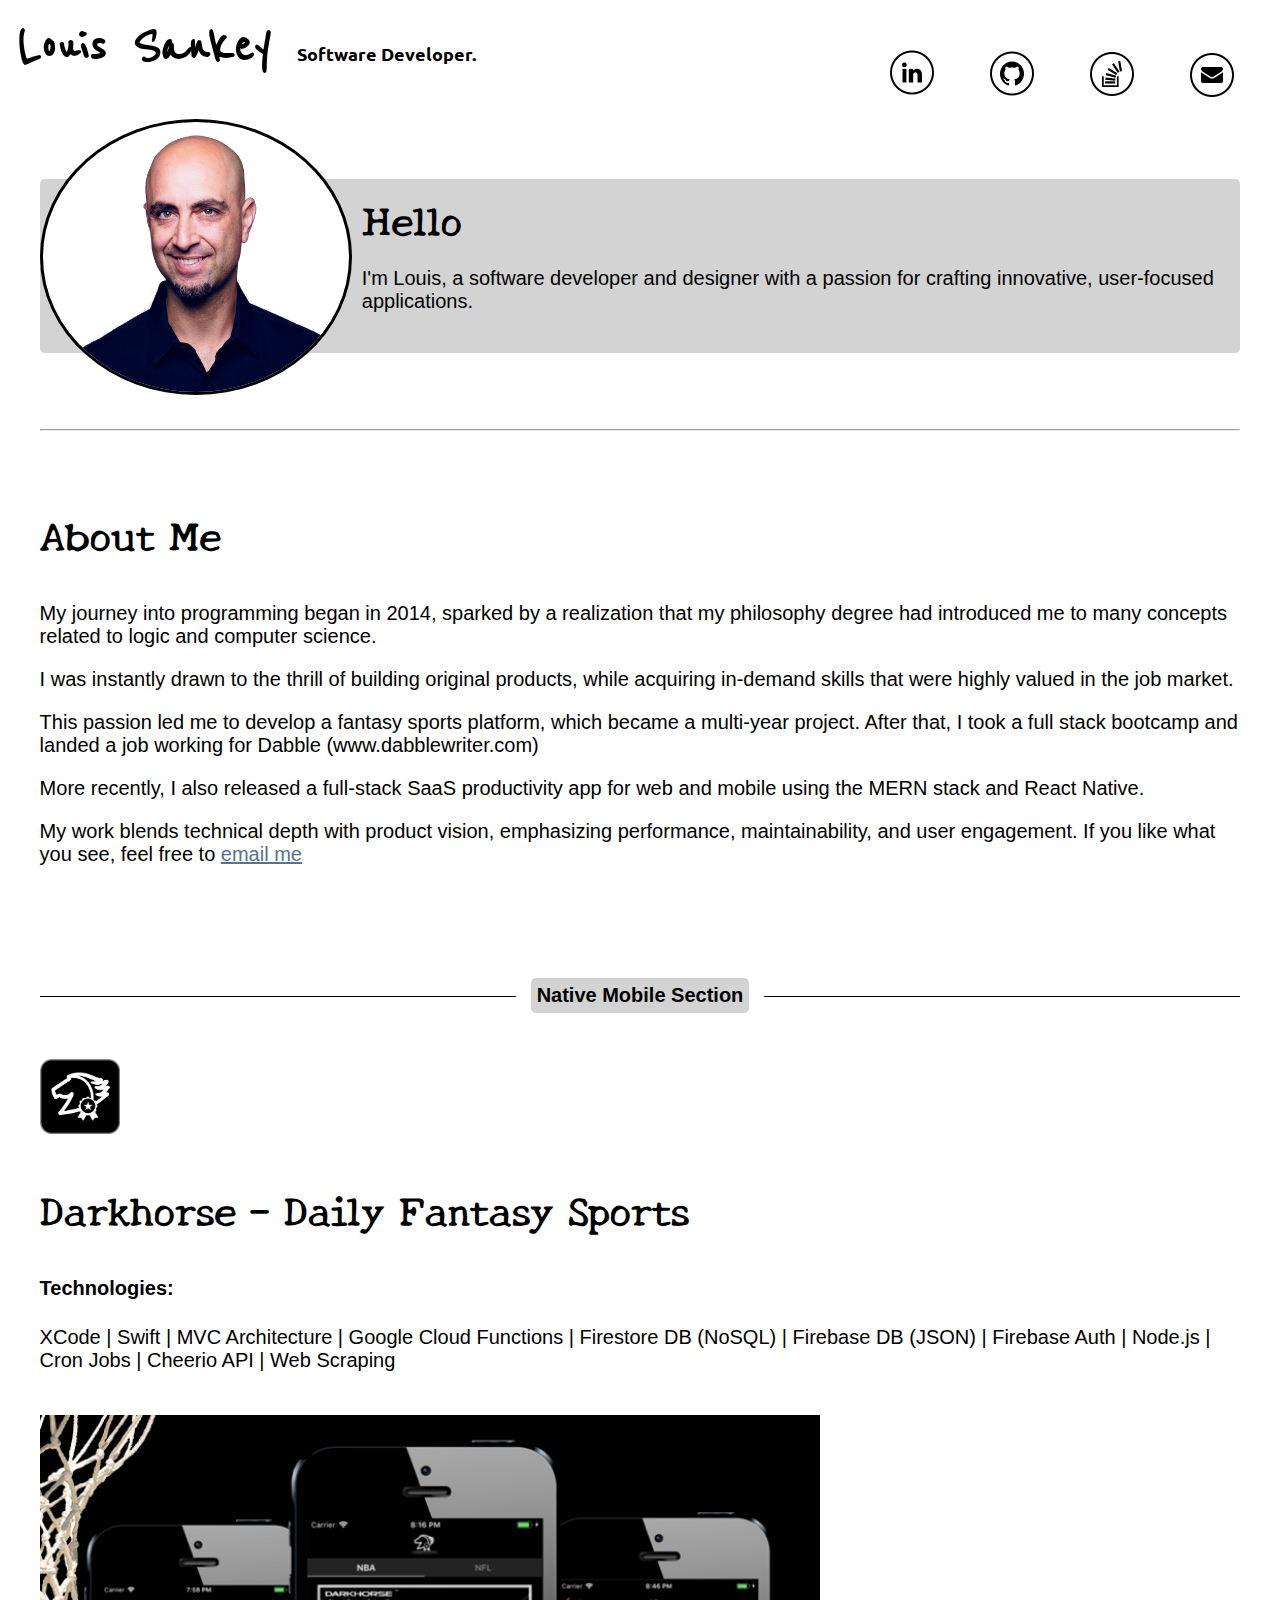
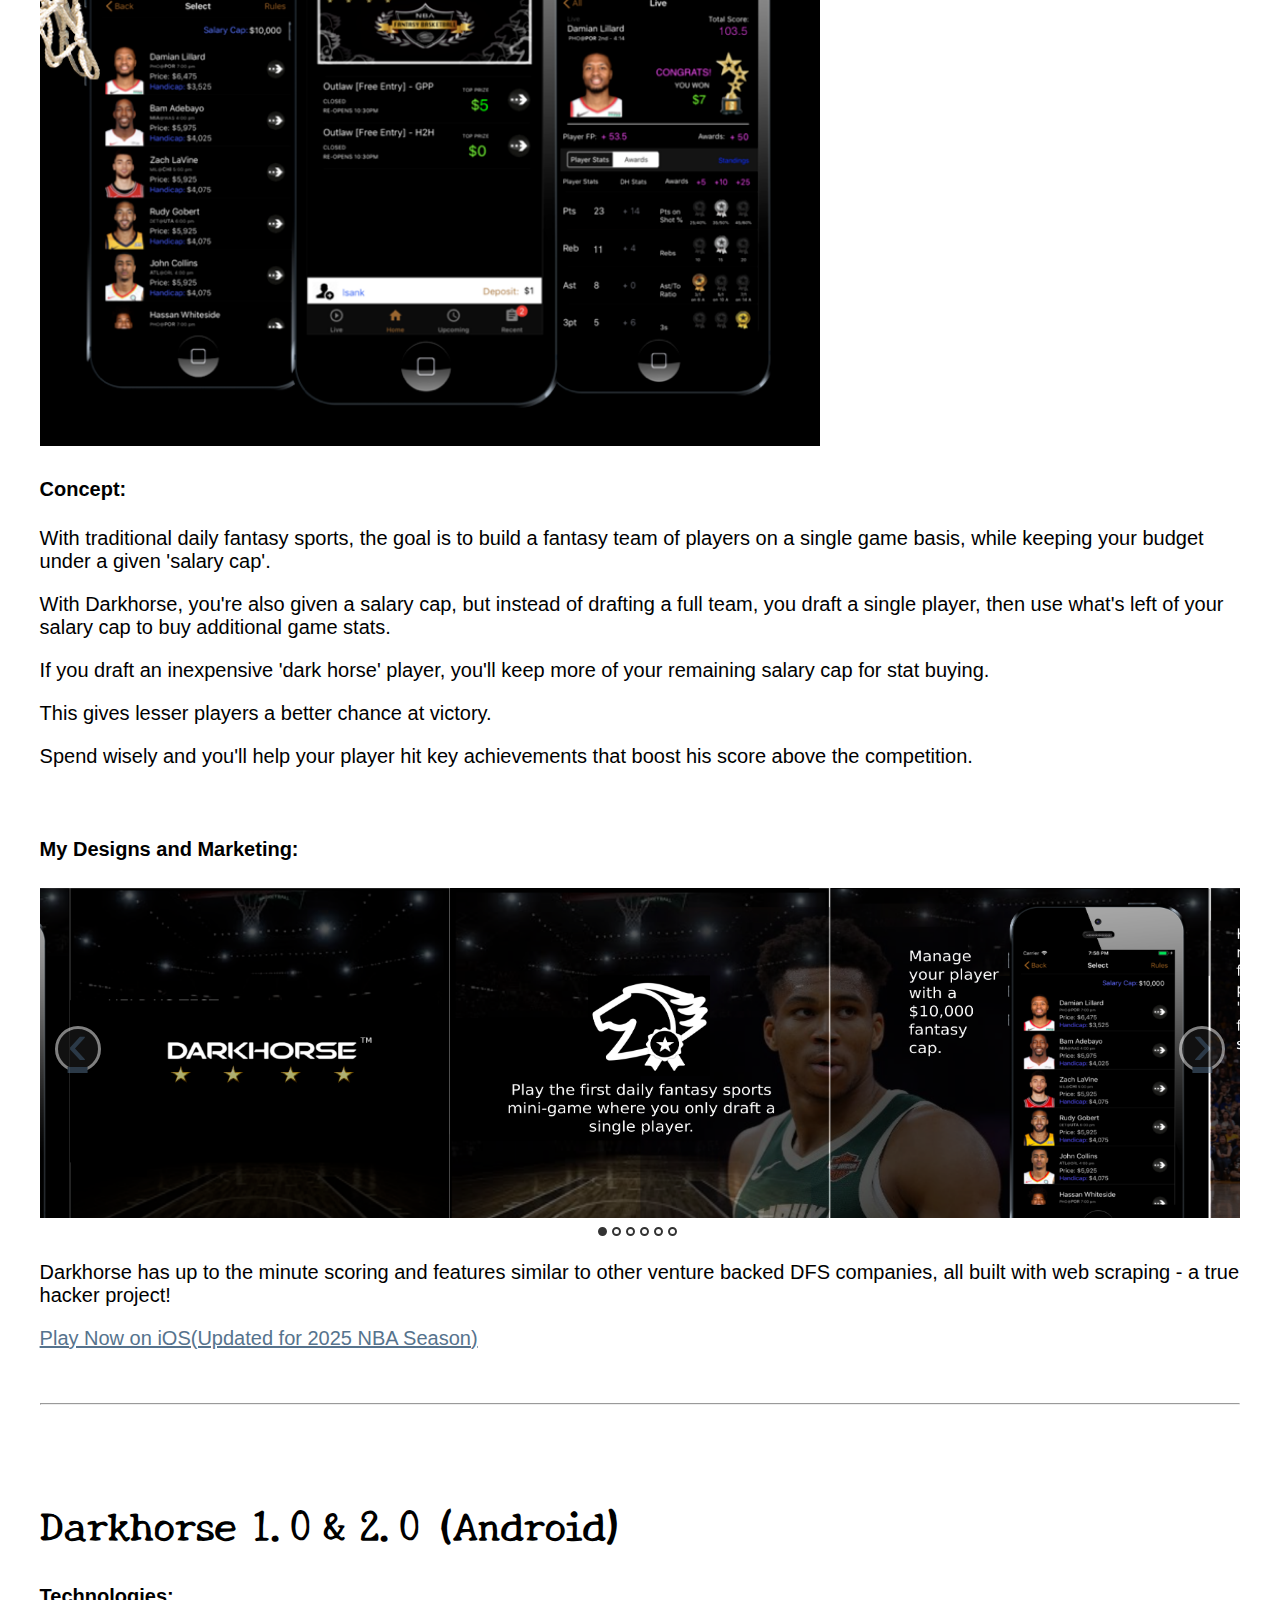
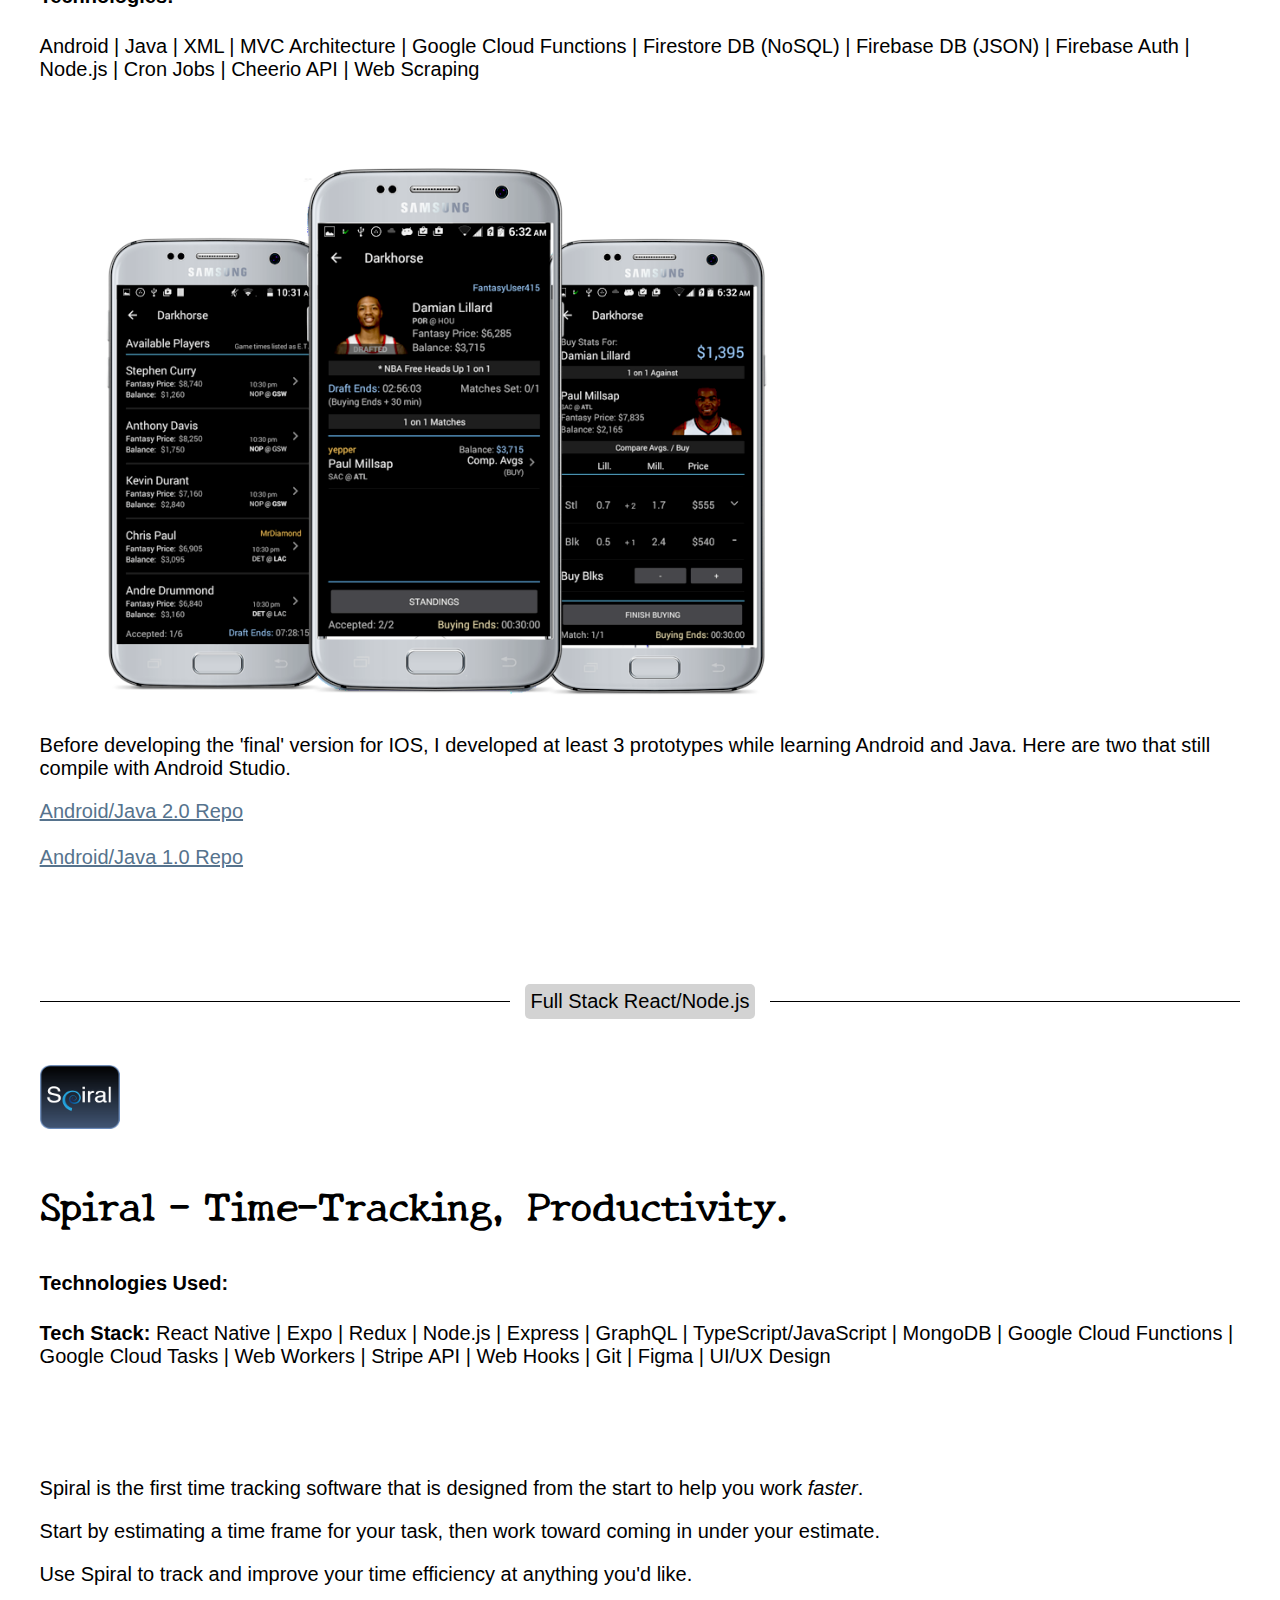
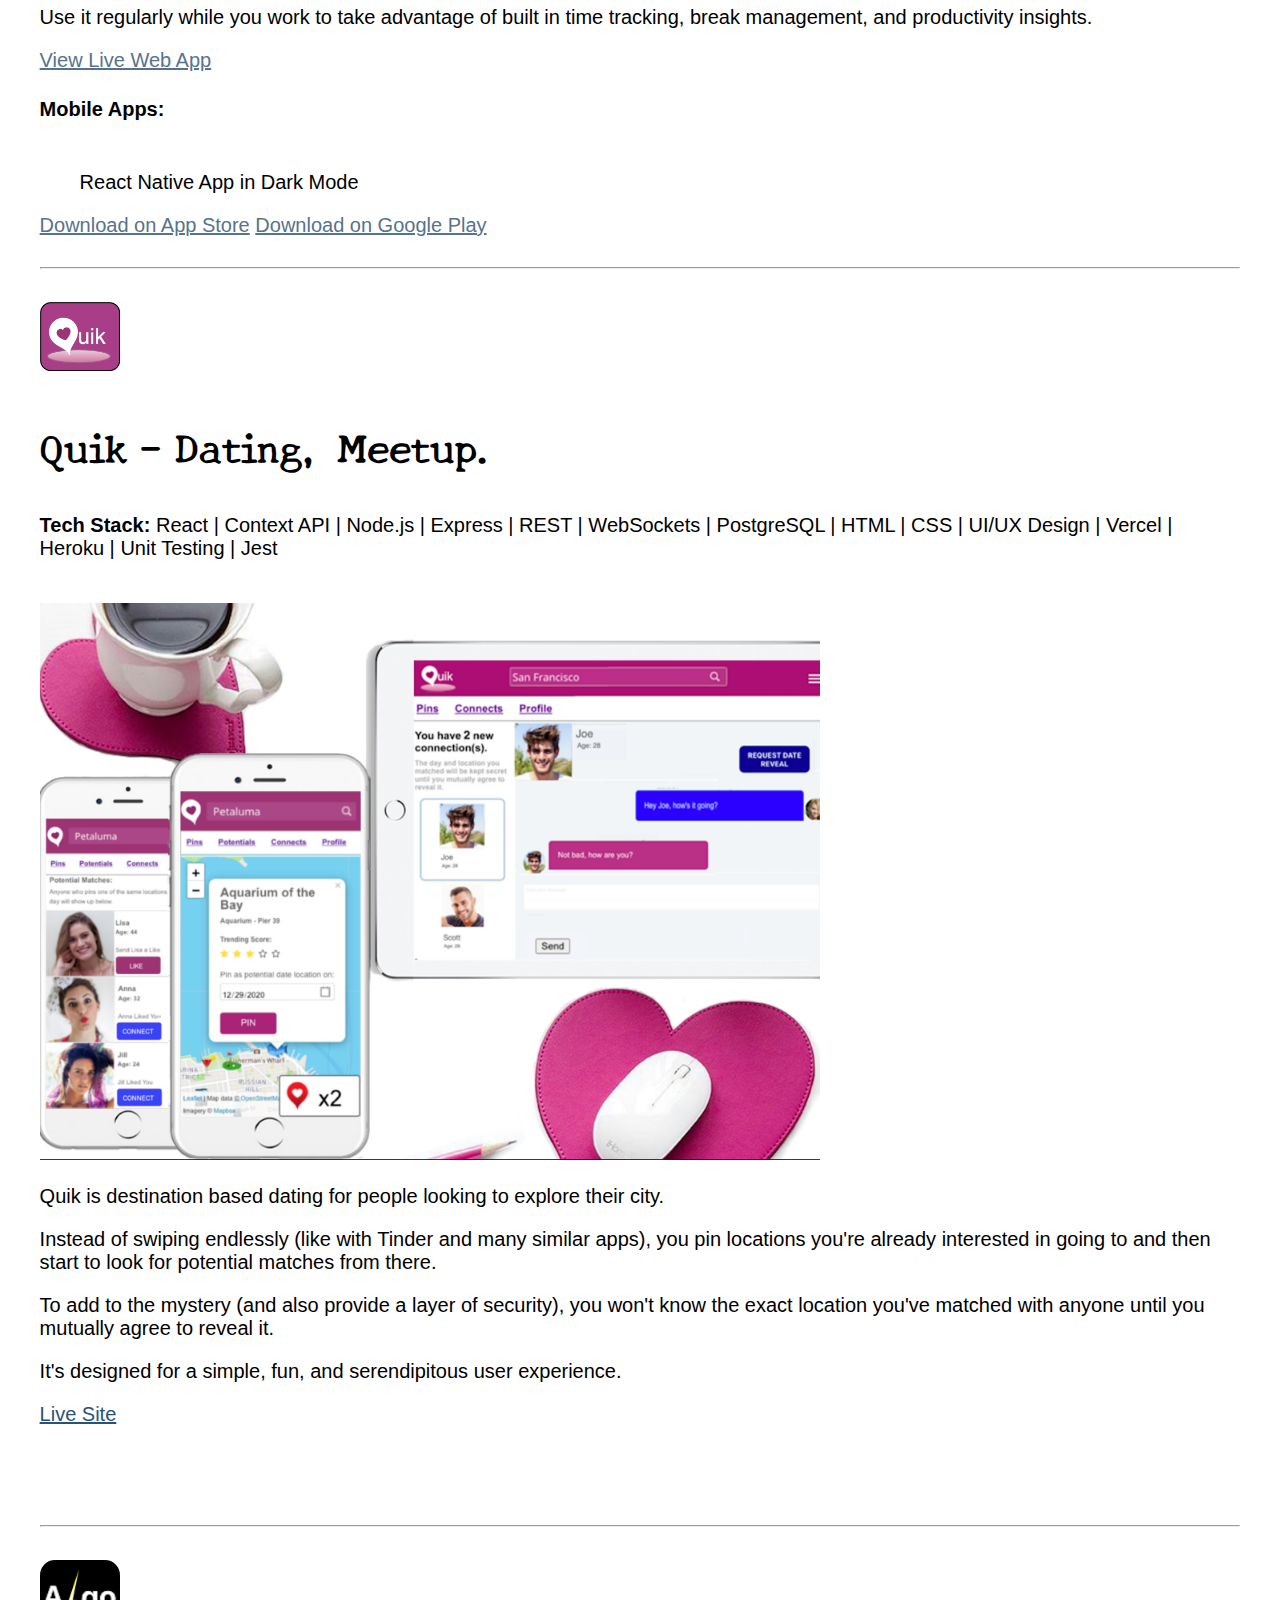
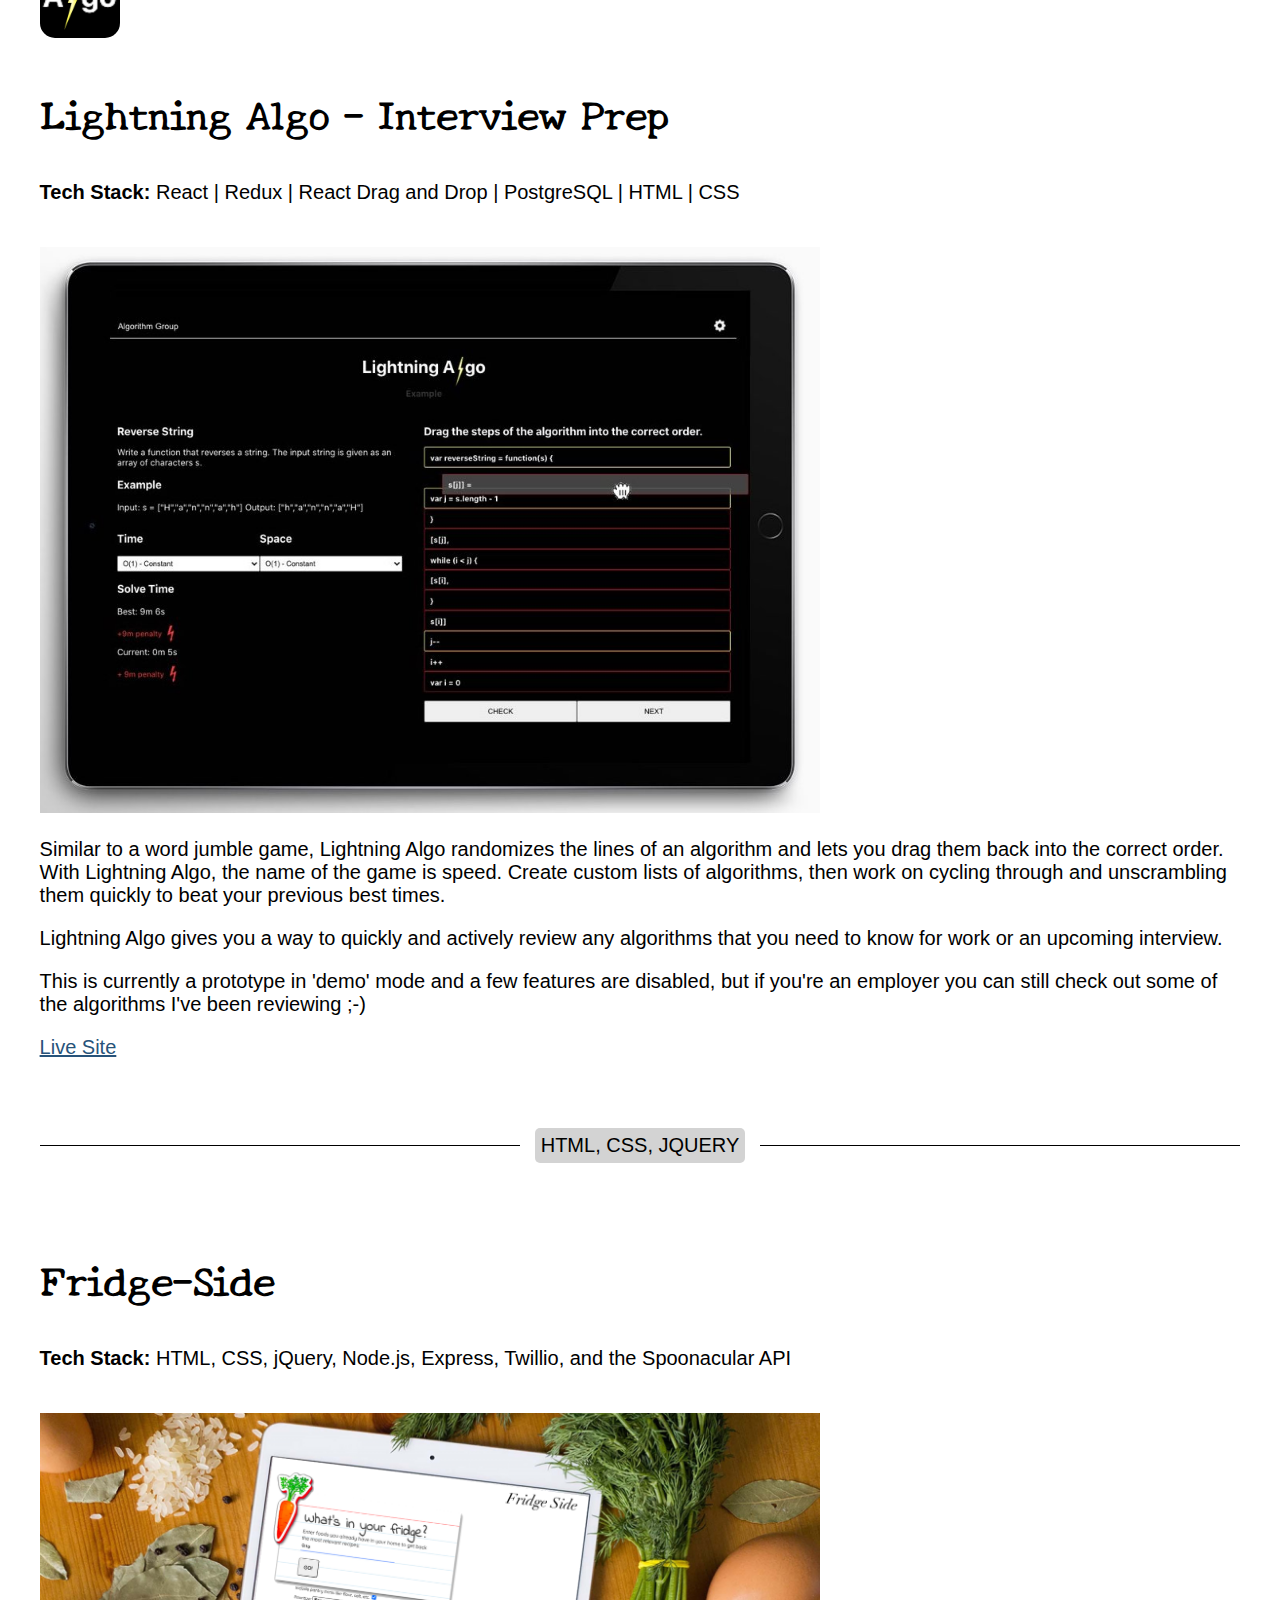
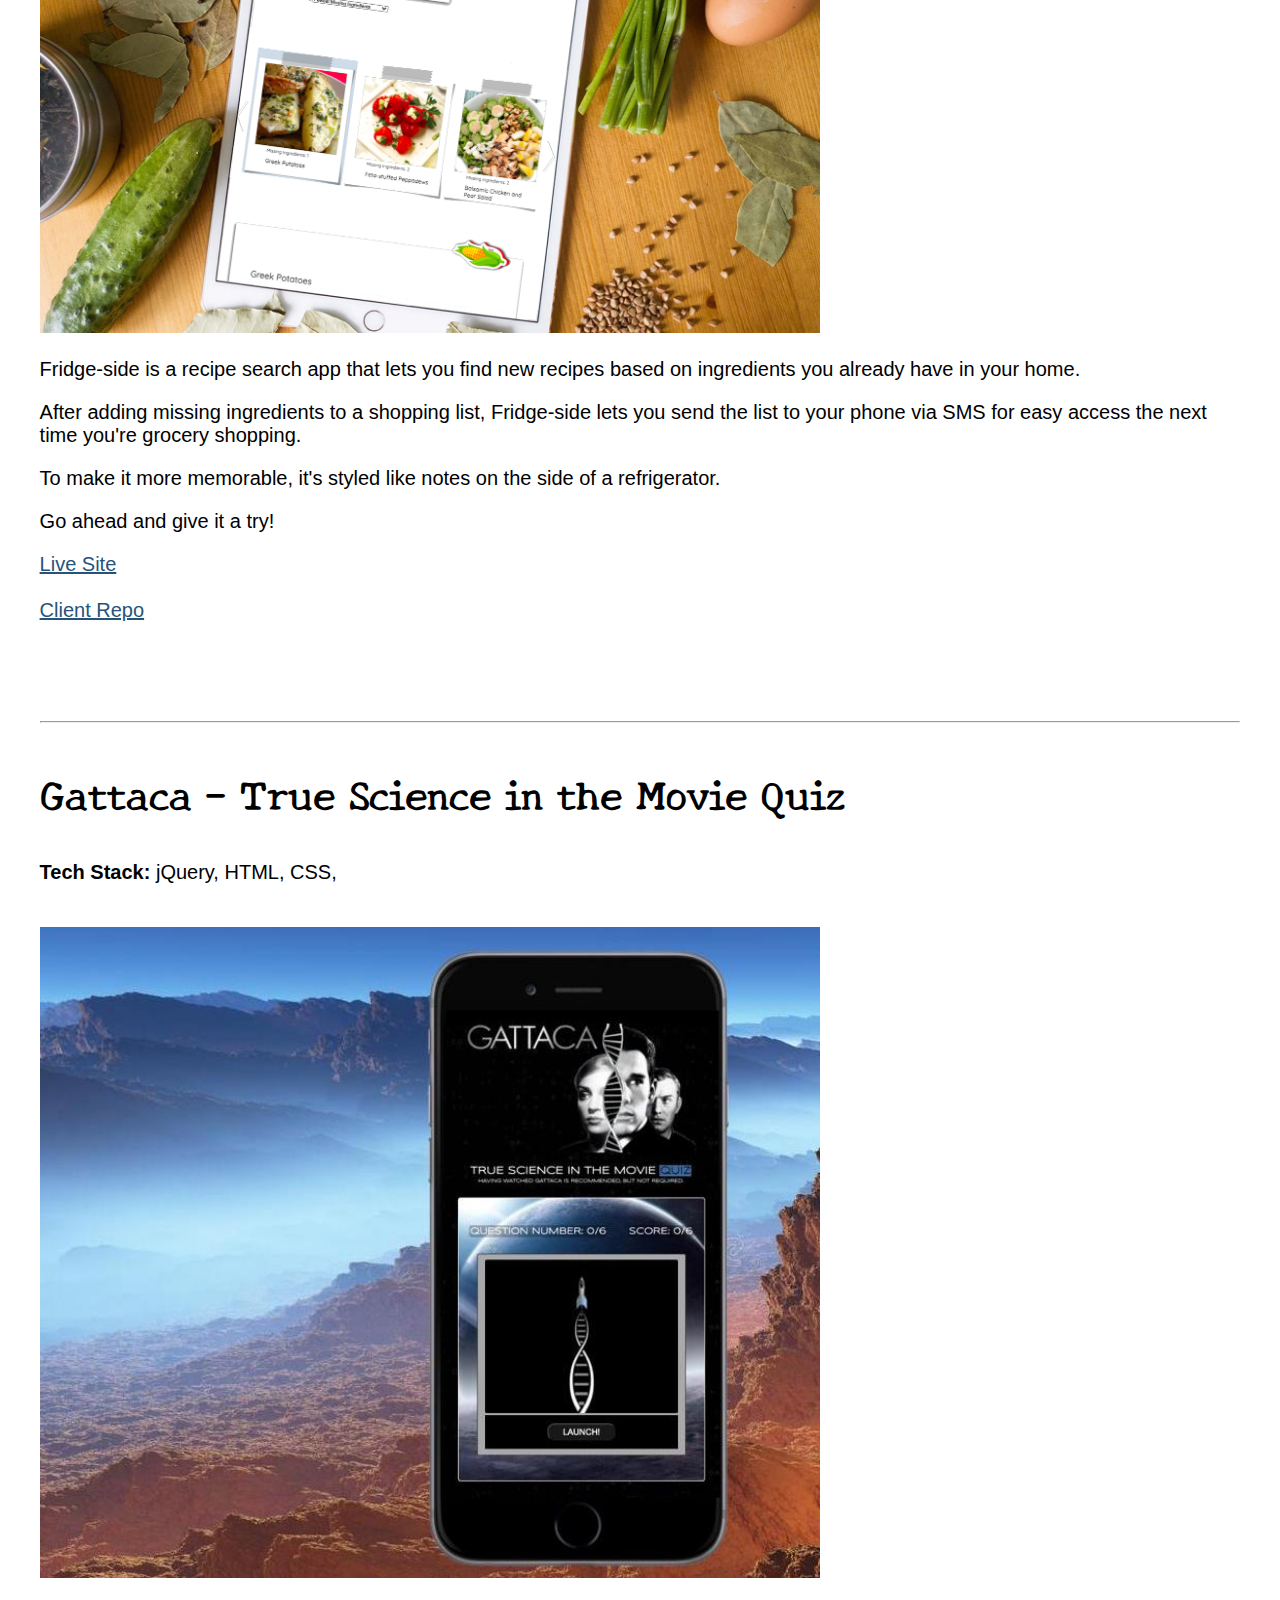
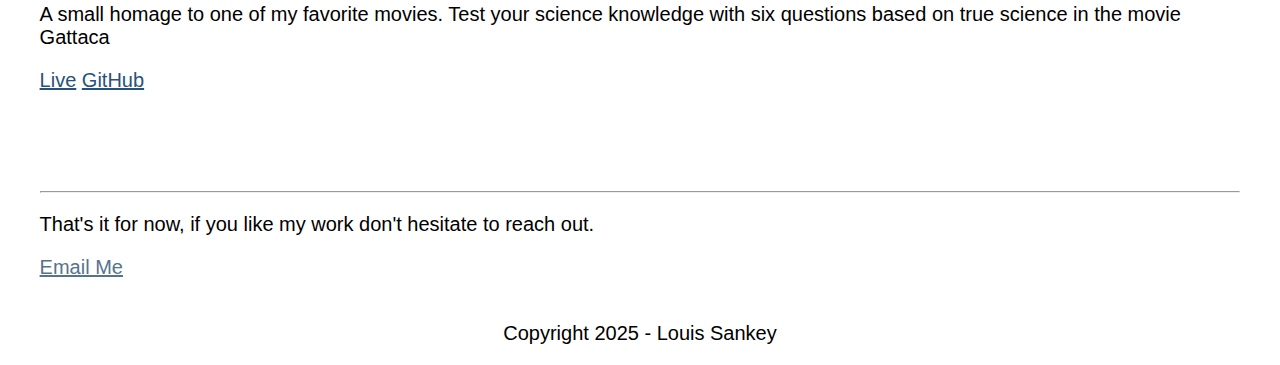
==== commit e588472d: "made a few small updates to wording" ====
--- a/index.html
+++ b/index.html
@@ -309,10 +309,11 @@
             <h4>Technologies Used:</h4>
             <p class="tech-stack"><b>Tech Stack:</b> React Native | Expo | Redux | Node.js | Express | GraphQL | TypeScript/JavaScript | MongoDB | Google Cloud Functions | Google Cloud Tasks | Web Workers | Stripe API | Web Hooks | Git | Figma | UI/UX Design</p>
           </div>
-
-          <figure class="project-image">
-            <img src="./img/spiral-template-3.png" alt="Spiral app homepage showing time tracking interface" loading="lazy">
-          </figure>
+<br>
+<br>
+          <!-- <figure class="project-image"> -->
+            <img src="./img/spiral-template-3.png" alt="Spiral app homepage showing time tracking interface" loading="lazy" class="portfolio-image">
+          <!-- </figure> -->
 
           <div class="project-description">
             <p>Spiral is the first time tracking software that is designed from the start to help you work <em>faster</em>.</p>
--- a/main.css
+++ b/main.css
@@ -126,7 +126,7 @@
 /* styles the title text */
 
 #title-text {
-  margin: 10px;
+  margin: 10px auto;
   font-size: 60px;
   text-align: center;
   font-family: 'Reenie Beanie', serif;
@@ -235,6 +235,17 @@
   width: 100%;
 }
 
+/* Add styling for figure images */
+figure.project-image {
+  margin: 0;
+  width: 100%;
+}
+
+figure.project-image img {
+  width: 100%;
+  height: auto;
+}
+
 /* navigation code */
 
 nav {
@@ -413,11 +424,11 @@
   .portfolio-container {
     display: flex;
     align-items: center;
-    gap: 20px; /* Adjust spacing */
+    gap: 20px;
   }
 
   .portfolio-image {
-    max-width: 65%; /* Adjust width as needed */
+    max-width: 65%; 
   }
 
   .description {
@@ -464,30 +475,9 @@
   #title-text {
     text-align: left;
     width: 600px;
-  }
-
-  /* .description {
-            height: 340px;
-        }
-  
-        .portfolio-list {
-            flex-direction: row;
-            display: flex;
-            flex-wrap: wrap;
-            margin-bottom: 100px;
-            list-style: none;
-            padding-left: 0;
-        }
-        .item {
-            flex: 1 50%;
-            padding: 10px;
-            list-style: none;
-        }
-        .column {
-            float: left;
-            width: 30%;
-        }
-        /* Clear floats after the columns */
+    margin: 10px;
+  }
+
   .row:after {
     content: '';
     display: table;
@@ -496,7 +486,6 @@
 
   nav ul li a:link {
     color: #27537a;
-    margin: 30px;
   }
 }
 
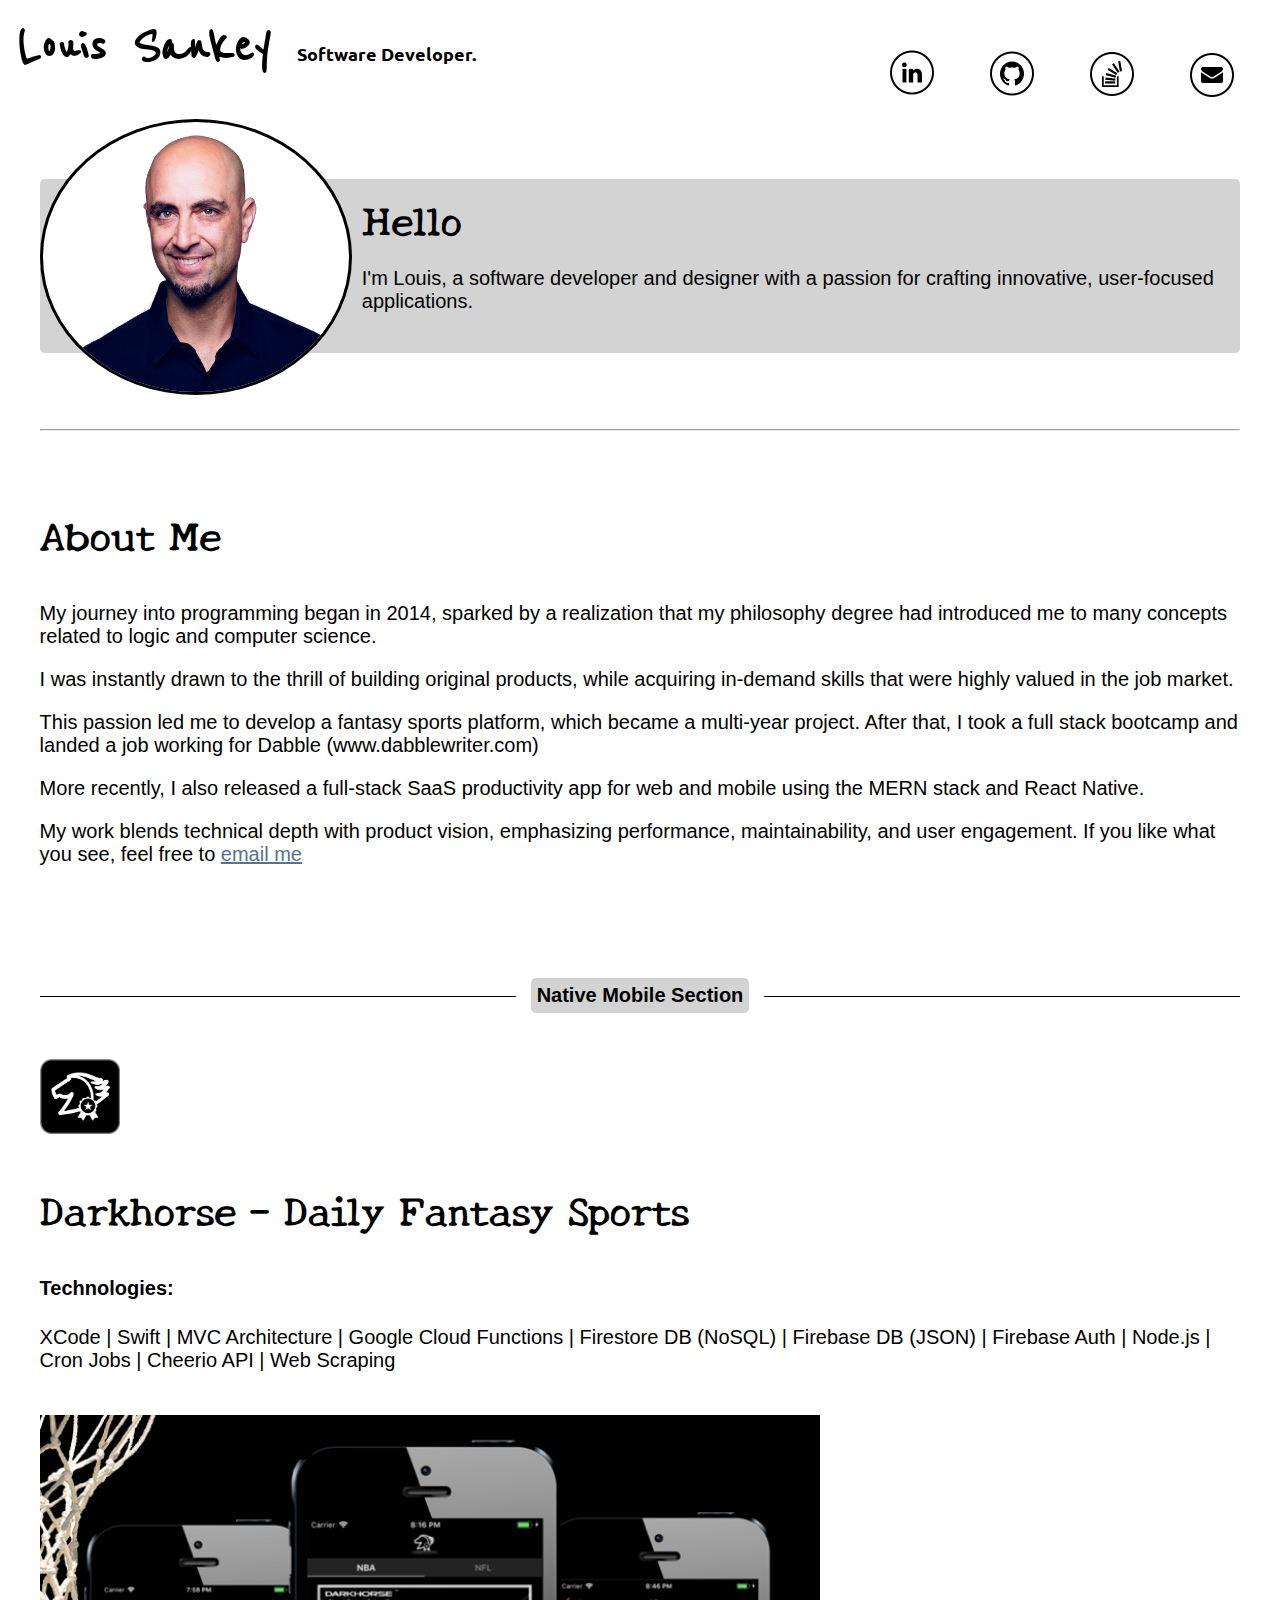
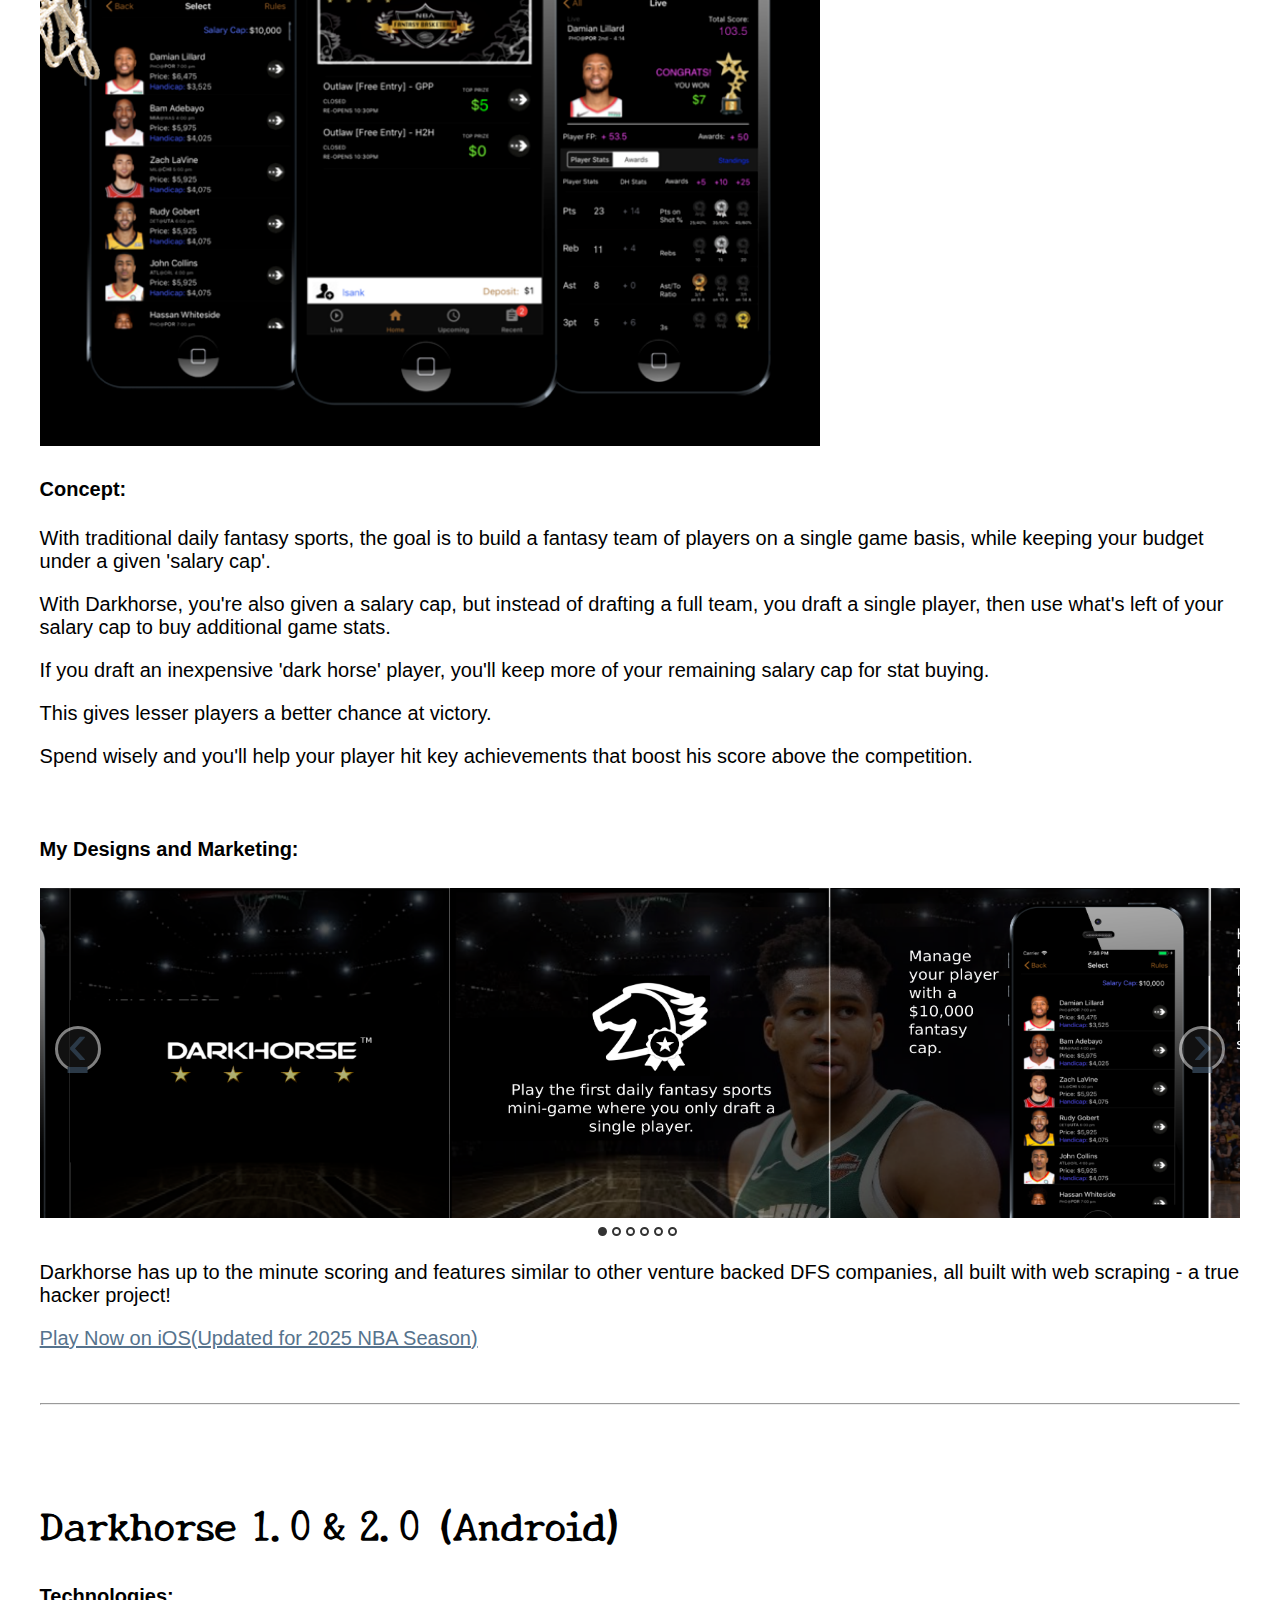
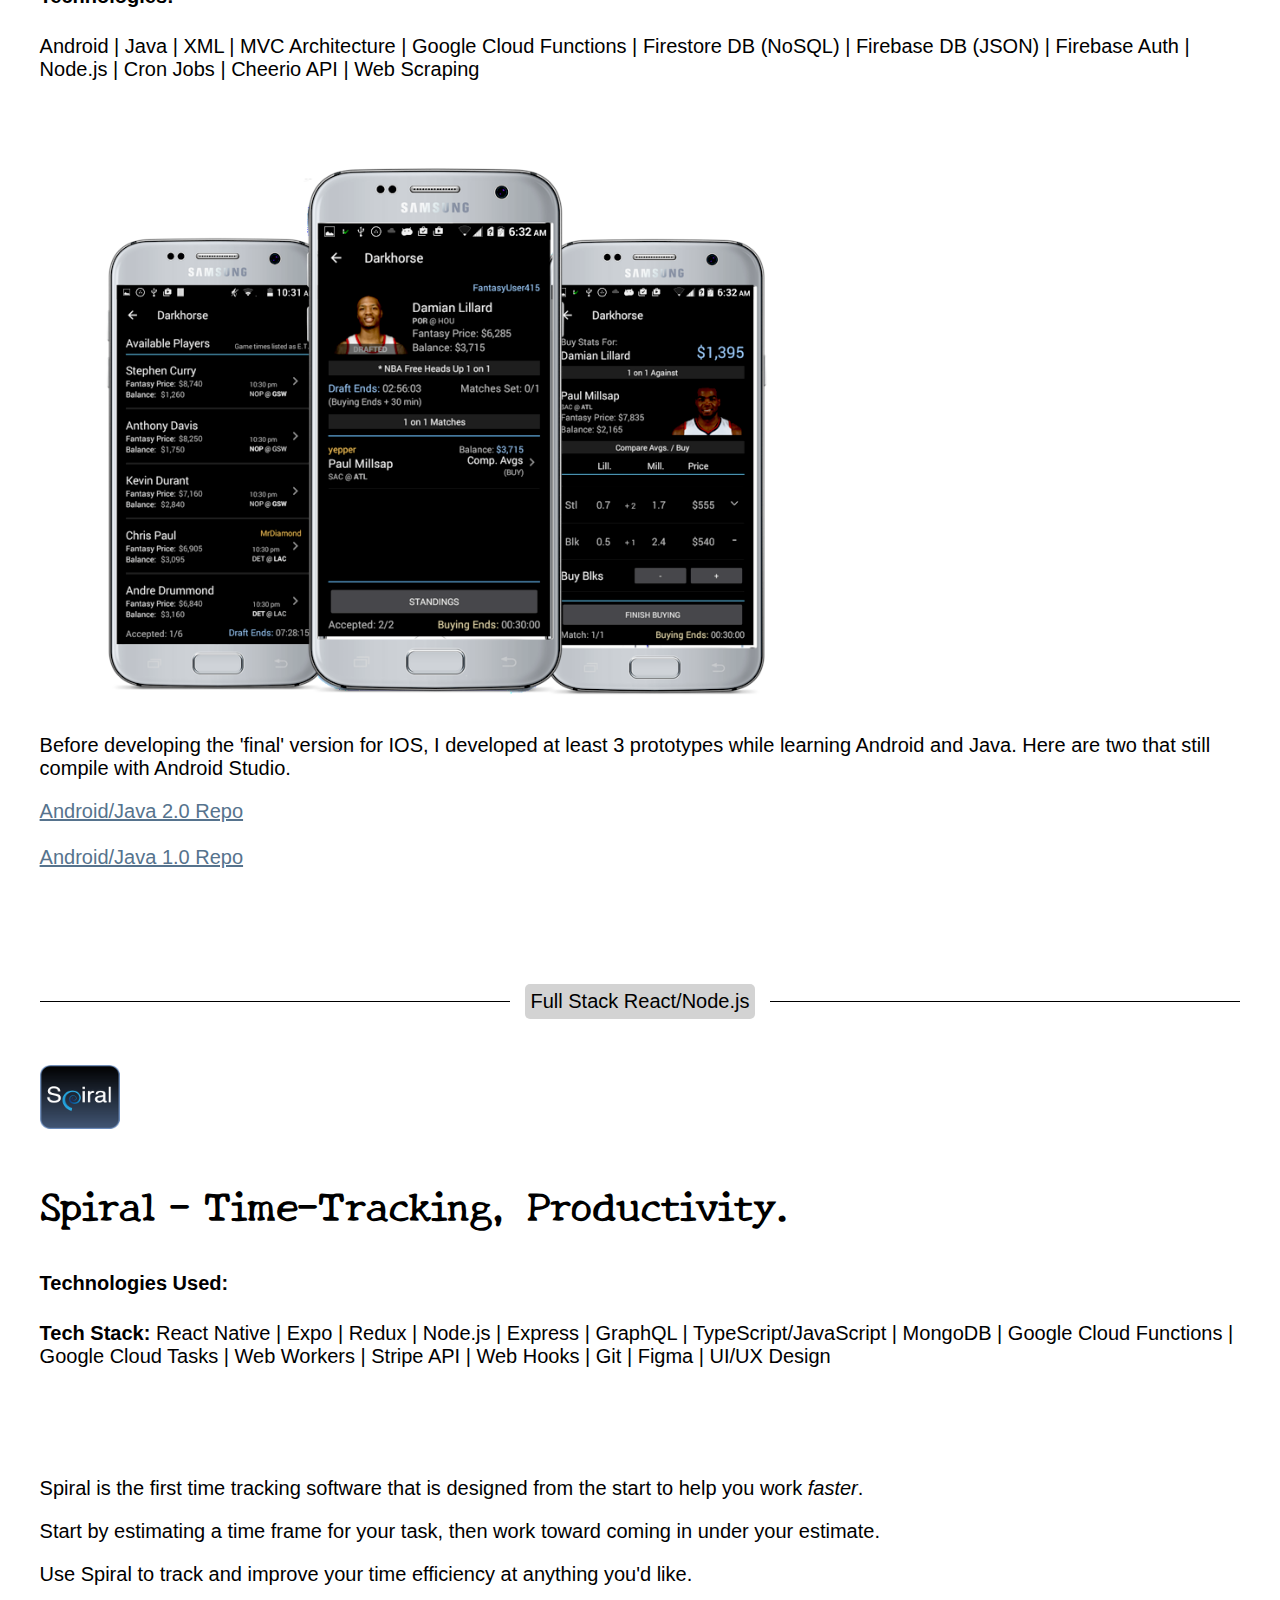
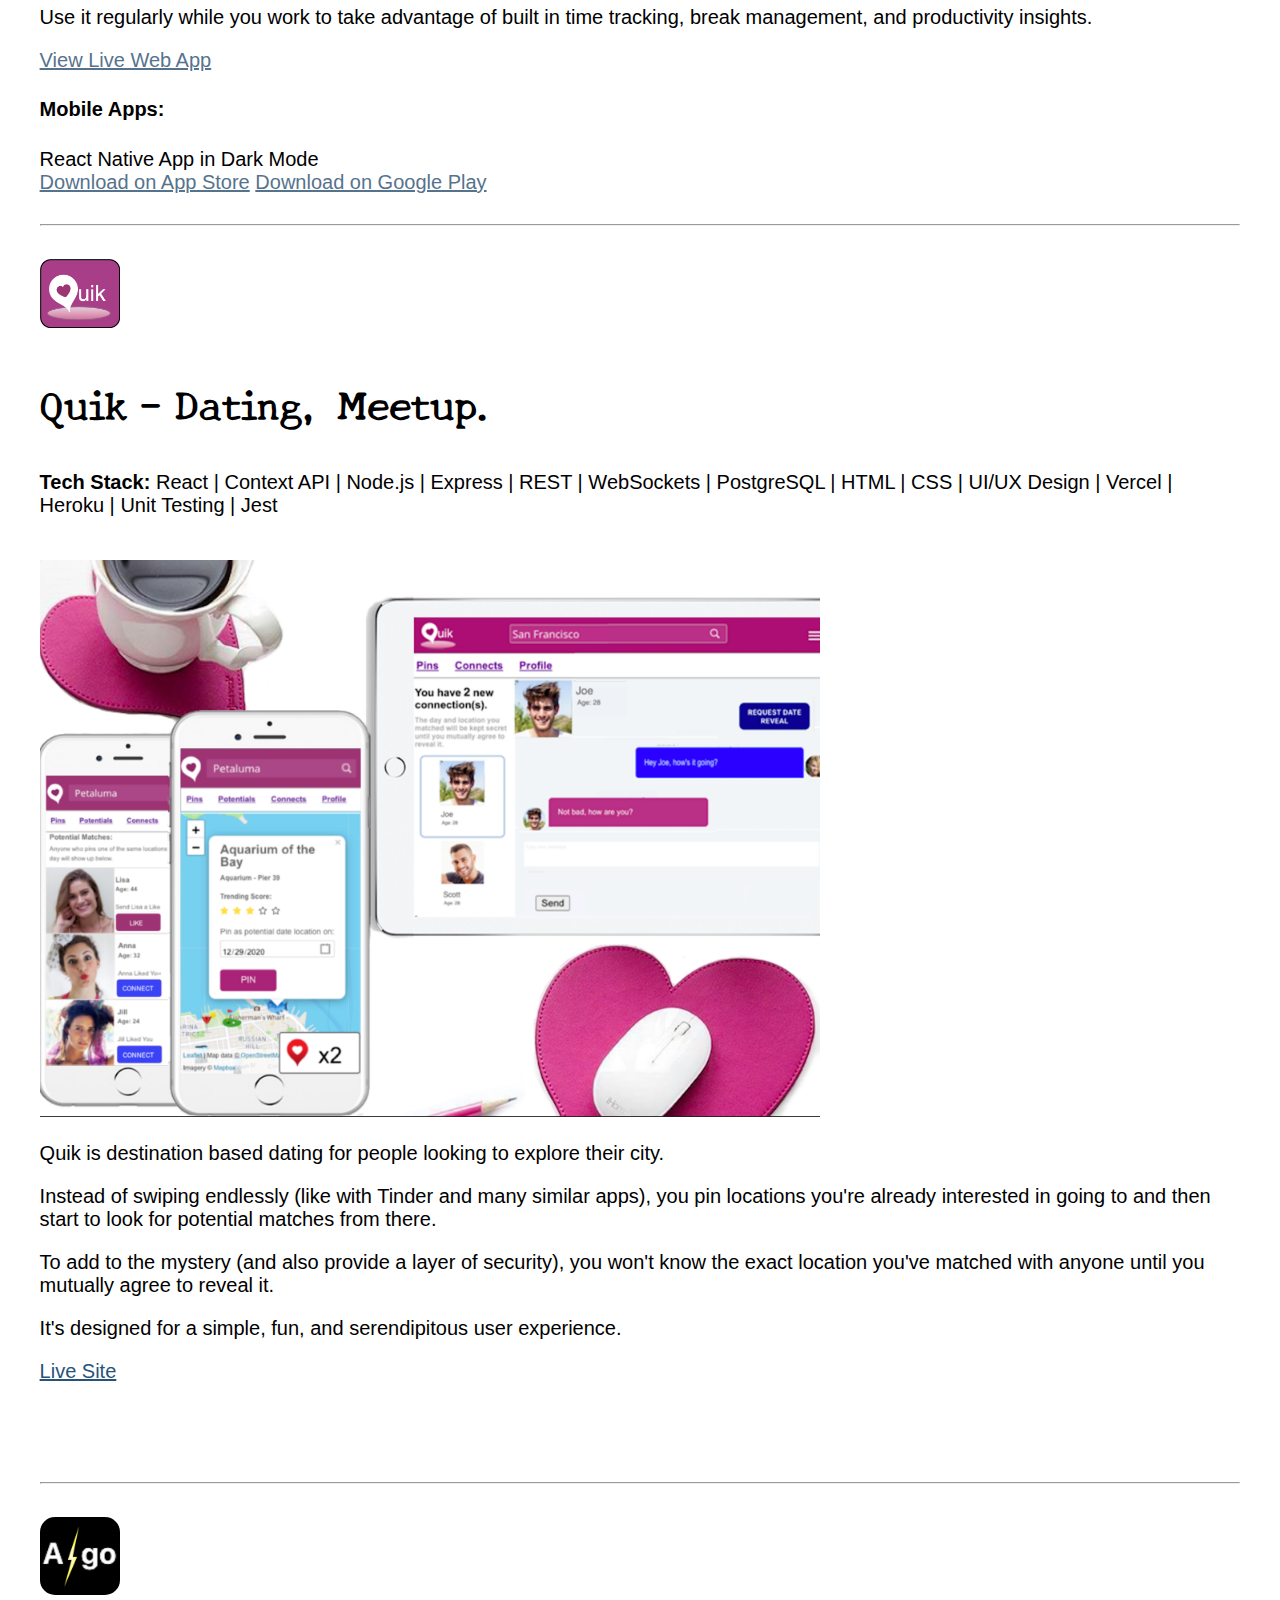
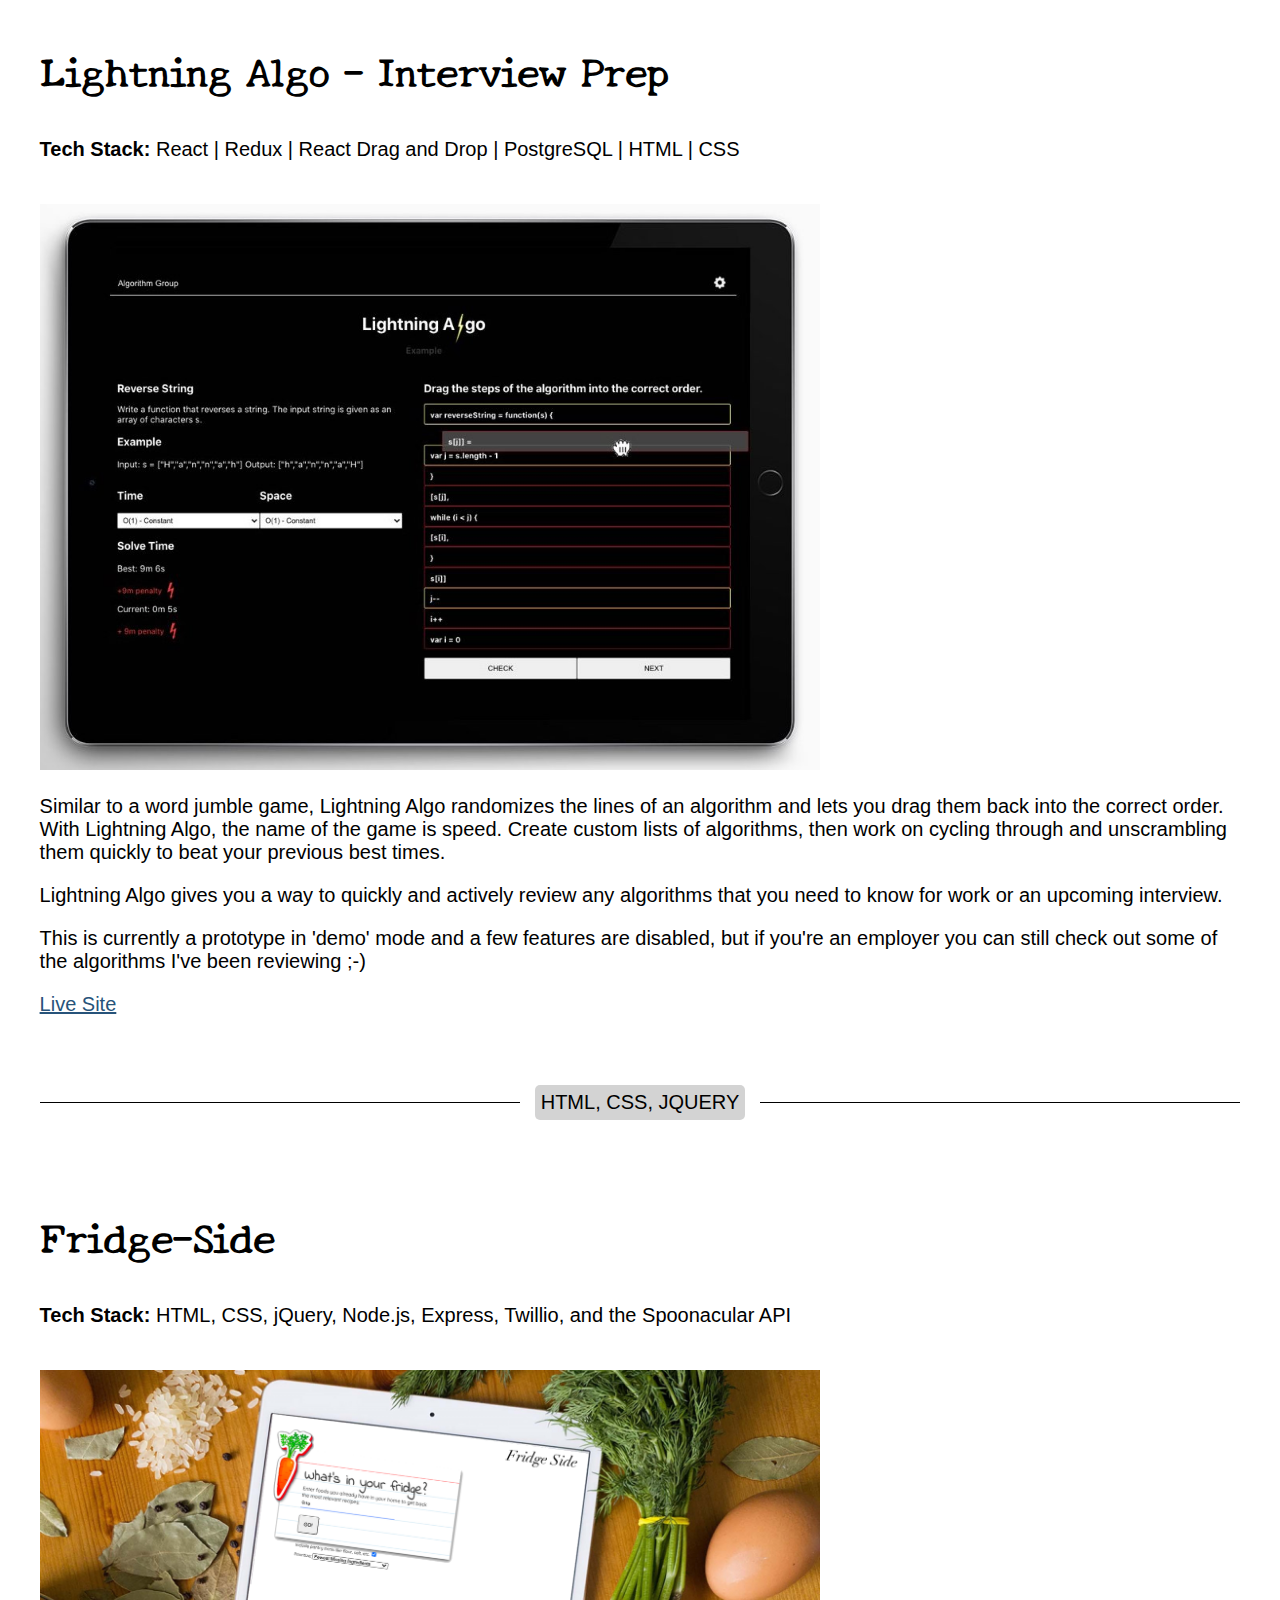
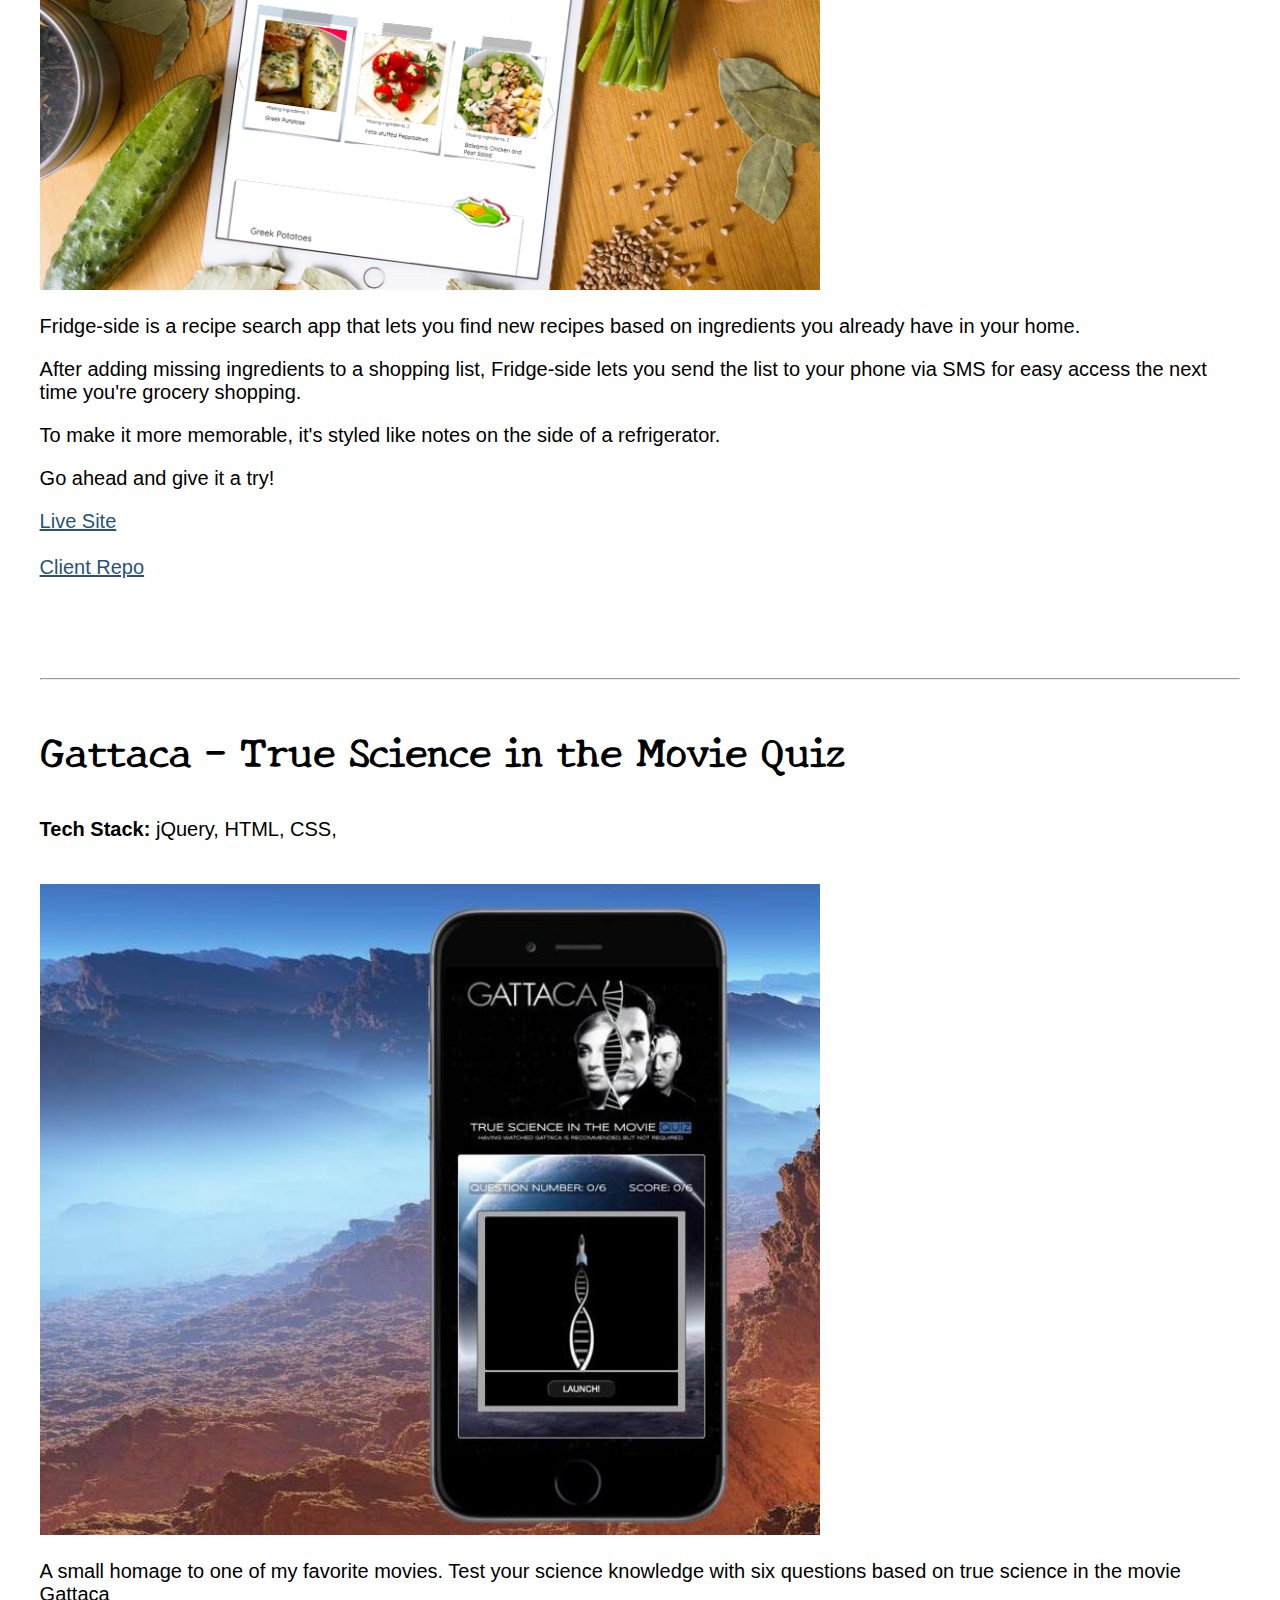
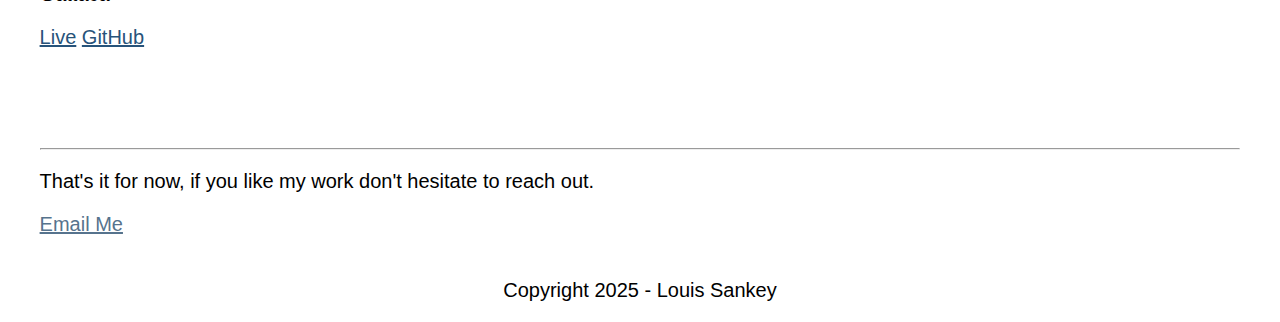
==== commit 5237319b: "made a few small updates to wording" ====
--- a/index.html
+++ b/index.html
@@ -327,10 +327,10 @@
             
             <div class="mobile-apps">
               <h4>Mobile Apps:</h4>
-              <figure class="mobile-screenshot">
+              <!-- <figure class="mobile-screenshot"> -->
                 <img class="spiral-react-native" src="./img/spiral-dark-1.png" alt="Spiral React Native App in Dark Mode" loading="lazy">
                 <figcaption>React Native App in Dark Mode</figcaption>
-              </figure>
+              <!-- </figure> -->
               
               <div class="app-store-links">
                 <a class="store-link" href="https://apps.apple.com/us/app/spiral-productivity/id6444052058?platform=iphone" target="_blank" rel="noopener noreferrer">Download on App Store</a>
--- a/main.css
+++ b/main.css
@@ -19,7 +19,9 @@
   white-space: nowrap;
 }
 .spiral-react-native {
-  width: 50%;
+  width: 85%; /* Default size for mobile */
+  margin: 0;
+  display: block;
 }
 
 .intro-span {
@@ -487,6 +489,10 @@
   nav ul li a:link {
     color: #27537a;
   }
+
+  .spiral-react-native {
+    width: 45%; /* Smaller on desktop */
+  }
 }
 
 .social-nav {
@@ -519,3 +525,24 @@
     justify-content: flex-end;
   }
 }
+
+/* Add media query for small screens */
+@media screen and (max-width: 400px) {
+  .social-icon {
+    width: 40px;
+  }
+  
+  .social-icons-list {
+    gap: 0.25rem;
+  }
+
+  #profile-photo {
+    height: 220px; /* Make profile photo smaller on mobile */
+  }
+
+  .portfolio-image {
+    width: 90%;
+    margin: 0 auto;
+    display: block;
+  }
+}
